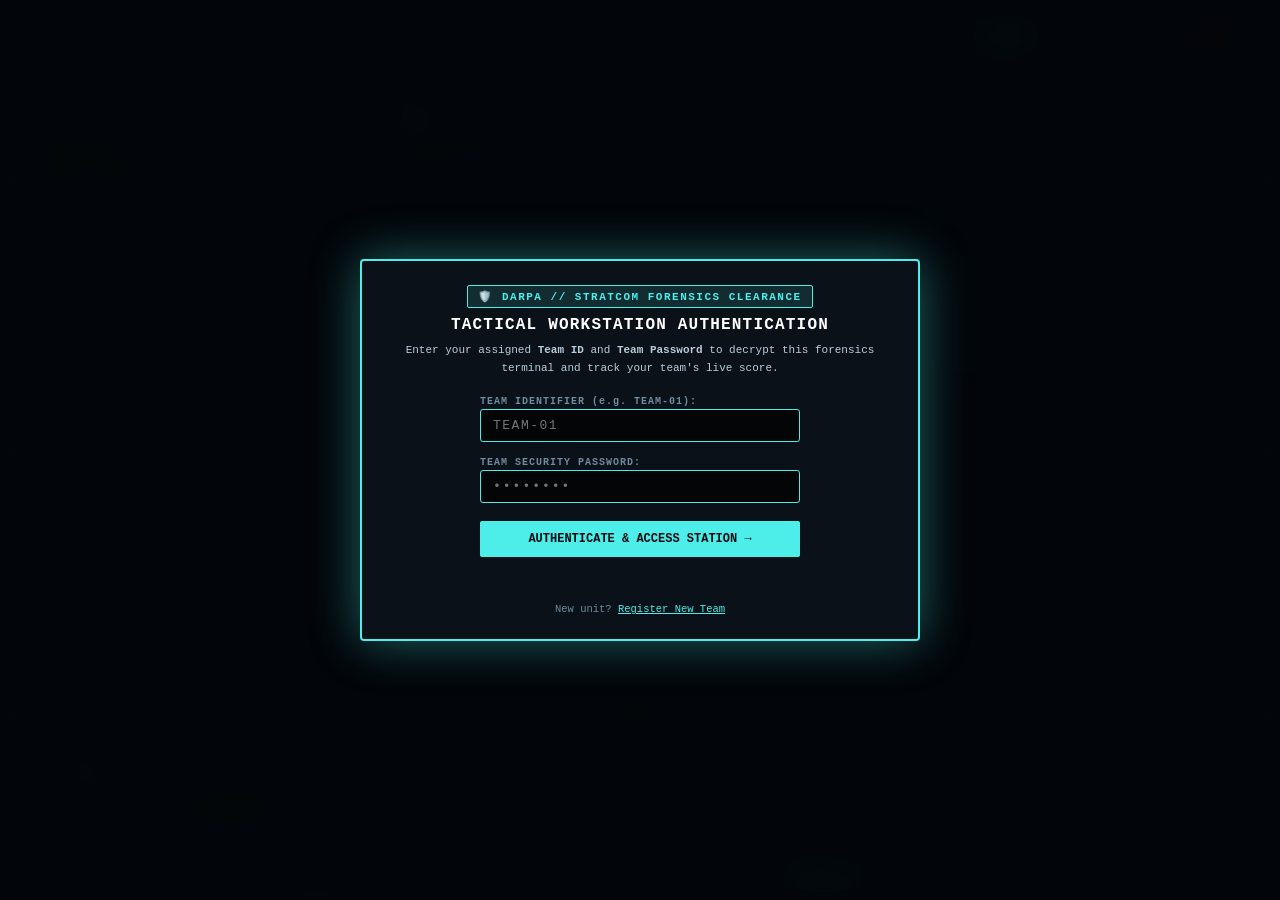
==== project-failsafe-2.0/index.html @ 2009cab3 "feat: complete difficulty hardening, zero-leak forensics, high-visibility typography, and full 15-st" ====
<!DOCTYPE html>
<html lang="en">
<head>
  <meta charset="UTF-8">
  <meta name="viewport" content="width=device-width, initial-scale=1.0">
  <title>PROJECT FAILSAFE 2.0 // STRATCOM QUANTUM HUD 2050+</title>
  <style>
    /* ==========================================================================
       PROJECT FAILSAFE 2.0: 2050+ HOLOGRAPHIC QUANTUM REACTOR HUD
       Aesthetic: Sci-Fi Cybernetic Command Center (Dark Slate, Cyan, Gold)
       Zero External Dependencies - 100% Offline Standalone Application
       ========================================================================== */
    :root {
      --bg-dark: #070c12;
      --bg-slate: #0b121a;
      --panel-bg: rgba(11, 18, 26, 0.85);
      --panel-border: rgba(77, 238, 234, 0.35);
      --panel-border-bright: #4deeea;
      --cyber-cyan: #4deeea;
      --cyber-teal: #00f0ff;
      --cyber-gold: #ffee55;
      --hazard-amber: #ffb000;
      --combat-red: #ff003c;
      --tactical-green: #00ff66;
      --text-white: #e6f7ff;
      --text-dim: #708a9e;
      --grid-dot: rgba(77, 238, 234, 0.18);
      --font-mono: "Consolas", "Courier New", "Lucida Console", monospace;
    }

    * {
      box-sizing: border-box;
      margin: 0;
      padding: 0;
      user-select: none;
      -webkit-user-select: none;
    }

    body {
      background-color: var(--bg-dark);
      color: var(--text-white);
      font-family: var(--font-mono);
      min-height: 100vh;
      overflow: hidden;
      position: relative;
      background-image: 
        radial-gradient(circle at 50% 50%, rgba(13, 27, 42, 0.6) 0%, rgba(7, 12, 18, 0.95) 100%),
        radial-gradient(var(--grid-dot) 1px, transparent 1px);
      background-size: 100% 100%, 24px 24px;
    }

    /* Ambient CRT Scanline Overlay */
    .crt-overlay {
      position: fixed;
      inset: 0;
      background: linear-gradient(rgba(18, 16, 16, 0) 50%, rgba(0, 0, 0, 0.25) 50%);
      background-size: 100% 4px;
      pointer-events: none;
      z-index: 999;
      opacity: 0.65;
    }

    /* Top & Bottom Cybernetic Angled Frame Geometry (Matches Reference Image) */
    .hud-frame-top {
      position: absolute;
      top: 14px;
      left: 20px;
      right: 20px;
      height: 28px;
      pointer-events: none;
      display: flex;
      align-items: center;
      z-index: 20;
    }
    .hud-frame-top-line-left {
      flex: 1;
      height: 2px;
      background: linear-gradient(90deg, rgba(77, 238, 234, 0.8), rgba(77, 238, 234, 0.3));
      position: relative;
    }
    .hud-frame-top-line-left::before {
      content: '';
      position: absolute;
      left: 0;
      top: -4px;
      width: 10px;
      height: 10px;
      border-left: 2px solid var(--cyber-cyan);
      border-top: 2px solid var(--cyber-cyan);
    }
    .hud-frame-top-notch {
      width: 180px;
      height: 18px;
      border-top: 2px solid var(--cyber-cyan);
      border-right: 2px solid var(--cyber-cyan);
      transform: skewX(-45deg);
      margin: 0 10px;
    }
    .hud-frame-top-line-right {
      flex: 1.2;
      height: 2px;
      background: linear-gradient(90deg, rgba(77, 238, 234, 0.3), rgba(77, 238, 234, 0.8));
      position: relative;
    }
    .hud-frame-top-line-right::after {
      content: '';
      position: absolute;
      right: 0;
      top: -4px;
      width: 10px;
      height: 10px;
      border-right: 2px solid var(--cyber-cyan);
      border-top: 2px solid var(--cyber-cyan);
    }

    .hud-frame-bottom {
      position: absolute;
      bottom: 12px;
      left: 20px;
      right: 20px;
      height: 24px;
      pointer-events: none;
      display: flex;
      align-items: center;
      z-index: 20;
    }
    .hud-frame-bottom-line-left {
      flex: 1.2;
      height: 2px;
      background: linear-gradient(90deg, rgba(77, 238, 234, 0.8), rgba(77, 238, 234, 0.3));
      position: relative;
    }
    .hud-frame-bottom-line-left::before {
      content: '';
      position: absolute;
      left: 0;
      bottom: -4px;
      width: 10px;
      height: 10px;
      border-left: 2px solid var(--cyber-cyan);
      border-bottom: 2px solid var(--cyber-cyan);
    }
    .hud-frame-bottom-notch {
      width: 140px;
      height: 16px;
      border-bottom: 2px solid var(--cyber-cyan);
      border-left: 2px solid var(--cyber-cyan);
      transform: skewX(-45deg);
      margin: 0 10px;
    }
    .hud-frame-bottom-line-right {
      flex: 1;
      height: 2px;
      background: linear-gradient(90deg, rgba(77, 238, 234, 0.3), rgba(77, 238, 234, 0.8));
      position: relative;
    }
    .hud-frame-bottom-line-right::after {
      content: '';
      position: absolute;
      right: 0;
      bottom: -4px;
      width: 10px;
      height: 10px;
      border-right: 2px solid var(--cyber-cyan);
      border-bottom: 2px solid var(--cyber-cyan);
    }

    /* Left & Right Vertical Ruler Markers */
    .hud-ruler-left, .hud-ruler-right {
      position: absolute;
      top: 180px;
      bottom: 180px;
      width: 12px;
      display: flex;
      flex-direction: column;
      justify-content: space-between;
      pointer-events: none;
      z-index: 10;
      opacity: 0.7;
    }
    .hud-ruler-left { left: 8px; }
    .hud-ruler-right { right: 8px; align-items: flex-end; }
    .ruler-tick {
      width: 8px;
      height: 1px;
      background: var(--cyber-cyan);
    }
    .ruler-tick.major {
      width: 14px;
      height: 2px;
      background: #fff;
    }

    /* ==========================================================================
       MAIN VIEWPORT LAYOUT (3-Column Tactical Workstation)
       ========================================================================== */
    .viewport-grid {
      display: grid;
      grid-template-columns: 310px 1fr 340px;
      grid-template-rows: 42px calc(100vh - 78px);
      gap: 16px;
      padding: 16px 28px 18px 28px;
      height: 100vh;
      width: 100vw;
      position: relative;
      z-index: 15;
    }

    /* Header Bar */
    .hud-header {
      grid-column: 1 / -1;
      display: flex;
      align-items: center;
      justify-content: space-between;
      background: rgba(11, 18, 26, 0.7);
      border: 1px solid rgba(77, 238, 234, 0.25);
      border-radius: 3px;
      padding: 0 14px;
      font-size: 11px;
      letter-spacing: 0.8px;
    }
    .header-ticker {
      display: flex;
      align-items: center;
      gap: 12px;
      color: var(--cyber-cyan);
      font-weight: bold;
      overflow: hidden;
      white-space: nowrap;
    }
    .header-ticker-text {
      color: #9ecad9;
      font-size: 10px;
      animation: ticker-slide 30s linear infinite;
    }
    @keyframes ticker-slide {
      0% { transform: translateX(0); }
      100% { transform: translateX(-50%); }
    }
    .header-controls {
      display: flex;
      align-items: center;
      gap: 8px;
    }
    .btn-chip {
      background: rgba(77, 238, 234, 0.1);
      border: 1px solid rgba(77, 238, 234, 0.4);
      color: var(--cyber-cyan);
      padding: 4px 8px;
      font-family: inherit;
      font-size: 10px;
      border-radius: 2px;
      cursor: pointer;
      transition: all 0.2s;
    }
    .btn-chip:hover {
      background: rgba(77, 238, 234, 0.25);
      box-shadow: 0 0 10px rgba(77, 238, 234, 0.5);
      color: #fff;
    }
    .btn-chip.active {
      background: var(--cyber-cyan);
      color: #070c12;
      font-weight: bold;
    }
    .btn-chip.danger {
      border-color: var(--combat-red);
      color: var(--combat-red);
      background: rgba(255, 0, 60, 0.1);
    }
    .btn-chip.danger:hover {
      background: rgba(255, 0, 60, 0.3);
      box-shadow: 0 0 12px rgba(255, 0, 60, 0.6);
      color: #fff;
    }

    /* ==========================================================================
       LEFT COLUMN: 3 DISTINCT TACTICAL HOLOGRAPHIC SLATES
       ========================================================================== */
    .left-column {
      display: flex;
      flex-direction: column;
      gap: 12px;
      height: 100%;
      overflow: hidden;
    }

    .holo-slate {
      background: var(--panel-bg);
      border: 1px solid var(--panel-border);
      border-radius: 3px;
      padding: 10px 12px;
      position: relative;
      box-shadow: inset 0 0 20px rgba(77, 238, 234, 0.05), 0 4px 16px rgba(0, 0, 0, 0.5);
      backdrop-filter: blur(4px);
    }
    .holo-slate::before {
      content: '';
      position: absolute;
      top: -1px;
      left: 10px;
      width: 24px;
      height: 2px;
      background: var(--cyber-cyan);
    }
    .holo-slate::after {
      content: '';
      position: absolute;
      bottom: -1px;
      right: 10px;
      width: 24px;
      height: 2px;
      background: var(--cyber-cyan);
    }

    /* Slate 1: Data Matrix & Evidence Archives */
    .slate-top {
      flex: 1.15;
      display: flex;
      flex-direction: column;
      overflow: hidden;
      position: relative;
    }
    .slate-header {
      font-size: 10.5px;
      font-weight: bold;
      color: var(--cyber-cyan);
      margin-bottom: 6px;
      display: flex;
      align-items: center;
      justify-content: space-between;
      border-bottom: 1px solid rgba(77, 238, 234, 0.2);
      padding-bottom: 4px;
    }
    .matrix-text-grid {
      display: grid;
      grid-template-columns: repeat(4, 1fr);
      gap: 3px;
      font-size: 8.5px;
      color: rgba(184, 199, 217, 0.8);
      line-height: 1.25;
      letter-spacing: 0.5px;
      overflow: hidden;
    }
    .matrix-col span {
      display: block;
      white-space: nowrap;
    }
    .matrix-col span.highlight {
      color: var(--cyber-gold);
    }

    /* 8 Sector Selector Chips */
    .sectors-chip-grid {
      display: grid;
      grid-template-columns: repeat(4, 1fr);
      gap: 5px;
      margin-top: 8px;
    }
    .sector-chip {
      background: rgba(13, 25, 38, 0.85);
      border: 1px solid rgba(77, 238, 234, 0.3);
      border-radius: 2px;
      padding: 5px 4px;
      font-size: 8.5px;
      text-align: center;
      cursor: pointer;
      color: #9ecad9;
      transition: all 0.2s;
      white-space: nowrap;
      overflow: hidden;
      text-overflow: ellipsis;
    }
    .sector-chip:hover {
      border-color: var(--cyber-cyan);
      color: #fff;
      background: rgba(77, 238, 234, 0.15);
      box-shadow: 0 0 8px rgba(77, 238, 234, 0.4);
    }
    .sector-chip.active {
      border-color: var(--cyber-gold);
      color: var(--cyber-gold);
      background: rgba(255, 238, 85, 0.15);
      font-weight: bold;
    }
    .sector-chip.hazard {
      border-color: var(--combat-red);
      color: var(--combat-red);
    }
    .sector-chip.hazard:hover {
      background: rgba(255, 0, 60, 0.25);
      box-shadow: 0 0 8px rgba(255, 0, 60, 0.5);
    }
    .sector-chip.ethan-nav-target {
      outline: 2px solid var(--tactical-green) !important;
      box-shadow: 0 0 20px var(--tactical-green), inset 0 0 10px var(--tactical-green) !important;
      animation: target-pulse 0.4s ease-in-out infinite alternate !important;
      border-color: var(--tactical-green) !important;
      color: #ffffff !important;
    }
    @keyframes target-pulse {
      from { transform: scale(1); }
      to { transform: scale(1.06); }
    }


    /* Holographic Dossier Slate Modal (In-Place Left Slate View) */
    .dossier-overlay-slate {
      display: none;
      position: absolute;
      inset: 0;
      background: rgba(8, 14, 22, 0.96);
      z-index: 50;
      padding: 10px;
      flex-direction: column;
      border-radius: 3px;
      border: 1px solid var(--cyber-cyan);
      box-shadow: inset 0 0 30px rgba(77, 238, 234, 0.15);
    }
    .dossier-overlay-slate.active {
      display: flex;
    }
    .dossier-header-bar {
      display: flex;
      align-items: center;
      justify-content: space-between;
      border-bottom: 1px solid rgba(77, 238, 234, 0.3);
      padding-bottom: 6px;
      margin-bottom: 8px;
    }
    .dossier-title {
      color: var(--cyber-cyan);
      font-size: 10.5px;
      font-weight: bold;
    }
    .btn-close-dossier {
      background: rgba(255, 0, 60, 0.2);
      border: 1px solid var(--combat-red);
      color: #fff;
      font-size: 9px;
      padding: 2px 6px;
      border-radius: 2px;
      cursor: pointer;
    }
    .dossier-scroll-content {
      flex: 1;
      overflow-y: auto;
      font-size: 13.5px;
      line-height: 1.65;
      color: #f1f5f9;
      padding-right: 6px;
    }
    .dossier-scroll-content::-webkit-scrollbar {
      width: 4px;
    }
    .dossier-scroll-content::-webkit-scrollbar-thumb {
      background: var(--cyber-cyan);
      border-radius: 2px;
    }

    /* Quantum Phosphor Ink & UV Toggle */
    .quantum-ink-block {
      background: rgba(0, 0, 0, 0.4);
      border: 1px dashed rgba(77, 238, 234, 0.3);
      padding: 8px;
      border-radius: 2px;
      margin: 8px 0;
    }
    .quantum-hidden-text {
      color: rgba(77, 238, 234, 0.04);
      font-weight: bold;
      transition: all 0.3s;
      letter-spacing: 1px;
    }
    .quantum-hidden-text::selection {
      background: #00ff66;
      color: #000;
    }
    .quantum-hidden-text.uv-active {
      color: #00ff66 !important;
      text-shadow: 0 0 10px #00ff66, 0 0 20px #00ff66;
    }

    /* Slate 2: Tactical Diagnostics & Pie Radar */
    .slate-mid {
      flex: 1.25;
      display: flex;
      flex-direction: column;
      gap: 6px;
    }
    .diag-split {
      display: flex;
      gap: 8px;
      align-items: center;
      flex: 1;
    }
    .diag-params {
      flex: 1.2;
      font-size: 11px;
      color: #8faec4;
      line-height: 1.5;
    }
    .diag-params strong {
      color: var(--cyber-cyan);
    }
    .diag-radar-box {
      width: 82px;
      height: 82px;
      position: relative;
      display: flex;
      align-items: center;
      justify-content: center;
    }
    #canvas-pie-radar {
      width: 80px;
      height: 80px;
    }

    /* Tactical Shell Stream & Input inside Slate 2 */
    .slate-terminal-box {
      border-top: 1px solid rgba(77, 238, 234, 0.2);
      padding-top: 6px;
      display: flex;
      flex-direction: column;
      gap: 6px;
    }
    .mini-term-stream {
      height: 105px;
      overflow-y: auto;
      font-size: 13.5px;
      line-height: 1.55;
      background: rgba(4, 8, 12, 0.7);
      border: 1px solid rgba(77, 238, 234, 0.2);
      border-radius: 2px;
      padding: 6px;
    }
    .mini-term-stream::-webkit-scrollbar {
      width: 3px;
    }
    .mini-term-stream::-webkit-scrollbar-thumb {
      background: var(--cyber-cyan);
    }
    .term-line {
      margin-bottom: 3px;
      word-break: break-all;
    }
    .term-line.cyan { color: var(--cyber-cyan); }
    .term-line.green { color: var(--tactical-green); }
    .term-line.amber { color: var(--hazard-amber); }
    .term-line.red { color: var(--combat-red); }
    .term-line.dim { color: var(--text-dim); }

    .mini-term-input-row {
      display: flex;
      align-items: center;
      gap: 4px;
      background: rgba(0, 0, 0, 0.5);
      border: 1px solid var(--panel-border);
      border-radius: 2px;
      padding: 3px 6px;
    }
    .mini-term-prompt {
      color: var(--cyber-cyan);
      font-size: 13.5px;
      font-weight: bold;
    }
    .mini-term-input {
      flex: 1;
      background: transparent;
      border: none;
      color: #fff;
      font-family: inherit;
      font-size: 13.5px;
      outline: none;
    }

    /* Slate 3: Dr. Aditi Biosignal & Biometric Profiler */
    .slate-bottom {
      flex: 1;
      display: flex;
      gap: 10px;
      align-items: center;
      position: relative;
    }
    .avatar-canvas-box {
      width: 90px;
      height: 100%;
      position: relative;
      display: flex;
      align-items: center;
      justify-content: center;
    }
    #canvas-biometric {
      width: 90px;
      height: 100px;
    }
    .biometric-vitals {
      flex: 1;
      font-size: 11px;
      color: #9bb7cc;
      line-height: 1.55;
    }
    .biometric-vitals strong {
      color: var(--cyber-cyan);
    }
    .vital-badge {
      display: inline-block;
      padding: 1px 4px;
      border-radius: 2px;
      font-size: 8px;
      font-weight: bold;
      margin-top: 2px;
    }
    .vital-badge.active {
      background: rgba(0, 255, 102, 0.15);
      border: 1px solid var(--tactical-green);
      color: var(--tactical-green);
    }

    /* ==========================================================================
       CENTER COLUMN: THE MASSIVE HOLOGRAPHIC QUANTUM REACTOR HUD CORE
       ========================================================================== */
    .center-column {
      display: flex;
      flex-direction: column;
      align-items: center;
      justify-content: center;
      position: relative;
      height: 100%;
    }

    /* Active Mission Objective Banner (Prominent in Center Top) */
    .center-mission-banner {
      width: 92%;
      max-width: 580px;
      background: rgba(11, 20, 30, 0.85);
      border: 1px solid var(--cyber-cyan);
      border-radius: 3px;
      padding: 8px 12px;
      margin-bottom: 6px;
      box-shadow: 0 0 15px rgba(77, 238, 234, 0.2);
      display: flex;
      flex-direction: column;
      gap: 4px;
      z-index: 25;
    }
    .mission-badge-row {
      display: flex;
      align-items: center;
      justify-content: space-between;
      font-size: 10px;
      font-weight: bold;
      color: var(--cyber-cyan);
    }
    .mission-desc {
      color: #fff;
      font-size: 11px;
      line-height: 1.4;
    }
    .mission-hint-line {
      color: var(--hazard-amber);
      font-size: 9.5px;
      border-left: 2px solid var(--hazard-amber);
      padding-left: 6px;
    }

    /* Quantum Reactor Canvas Container */
    .reactor-container {
      width: 100%;
      height: calc(100% - 150px);
      max-width: 640px;
      max-height: 520px;
      position: relative;
      display: flex;
      align-items: center;
      justify-content: center;
    }
    #canvas-quantum-core {
      width: 100%;
      height: 100%;
    }

    /* Floating Companion ETHAN Hunt Box (Docked below Reactor) */
    .ethan-interactive-dock {
      width: 92%;
      max-width: 580px;
      background: rgba(8, 15, 23, 0.9);
      border: 1px solid rgba(77, 238, 234, 0.4);
      border-radius: 3px;
      padding: 8px 12px;
      box-shadow: 0 0 20px rgba(0, 0, 0, 0.6);
      display: flex;
      flex-direction: column;
      gap: 6px;
      margin-top: 4px;
      z-index: 25;
      transition: all 0.3s;
    }
    .ethan-interactive-dock.trapped-mode {
      border-color: var(--combat-red);
      box-shadow: 0 0 25px rgba(255, 0, 60, 0.6);
    }
    .ethan-interactive-dock.freed-mode {
      border-color: var(--tactical-green);
      box-shadow: 0 0 30px rgba(0, 255, 102, 0.7);
    }
    .ethan-dock-header {
      display: flex;
      align-items: center;
      justify-content: space-between;
      font-size: 10.5px;
      font-weight: bold;
      color: var(--cyber-cyan);
    }
    .ethan-dock-text {
      color: #e6f7ff;
      font-size: 10.5px;
      line-height: 1.45;
    }
    .ethan-dock-actions {
      display: flex;
      gap: 6px;
      flex-wrap: wrap;
      margin-top: 2px;
    }

    /* ==========================================================================
       RIGHT COLUMN: SENSOR ARRAY, GAUGES, CLOCK & HEX CHART
       ========================================================================== */
    .right-column {
      display: flex;
      flex-direction: column;
      gap: 12px;
      height: 100%;
      overflow: hidden;
    }

    /* Top Row: 8x16 Dot Matrix + Scalloped Badge */
    .right-top-row {
      display: flex;
      gap: 10px;
      height: 90px;
      align-items: center;
    }
    .dot-matrix-box {
      flex: 1.2;
      height: 100%;
      background: var(--panel-bg);
      border: 1px solid var(--panel-border);
      border-radius: 3px;
      padding: 8px;
      display: flex;
      align-items: center;
      justify-content: center;
    }
    #canvas-dot-matrix {
      width: 100%;
      height: 100%;
    }
    .scalloped-badge-box {
      width: 82px;
      height: 100%;
      background: var(--panel-bg);
      border: 1px solid var(--panel-border);
      border-radius: 3px;
      display: flex;
      flex-direction: column;
      align-items: center;
      justify-content: center;
      position: relative;
    }
    .wavy-circle {
      width: 58px;
      height: 58px;
      border: 2px dashed var(--cyber-cyan);
      border-radius: 50%;
      display: flex;
      align-items: center;
      justify-content: center;
      font-size: 20px;
      font-weight: bold;
      color: var(--cyber-cyan);
      text-shadow: 0 0 10px var(--cyber-cyan);
      animation: slow-rot 15s linear infinite;
    }
    @keyframes slow-rot {
      0% { transform: rotate(0deg); }
      100% { transform: rotate(360deg); }
    }
    .badge-sub {
      font-size: 7.5px;
      color: var(--text-dim);
      margin-top: 2px;
    }

    /* Large Military Digital Clock (05:10:36 AM) */
    .digital-clock-slate {
      background: var(--panel-bg);
      border: 1px solid var(--panel-border);
      border-radius: 3px;
      padding: 8px 12px;
      display: flex;
      align-items: baseline;
      justify-content: space-between;
    }
    .clock-digits {
      font-size: 24px;
      font-weight: 900;
      letter-spacing: 2px;
      color: var(--cyber-cyan);
      text-shadow: 0 0 12px rgba(77, 238, 234, 0.6);
    }
    .clock-label {
      font-size: 9px;
      color: var(--text-dim);
      font-weight: bold;
    }

    /* 5 Horizontal Stacked Status Bars */
    .status-bars-slate {
      background: var(--panel-bg);
      border: 1px solid var(--panel-border);
      border-radius: 3px;
      padding: 10px 12px;
      display: flex;
      flex-direction: column;
      gap: 6px;
    }
    .bar-row {
      display: flex;
      flex-direction: column;
      gap: 2px;
    }
    .bar-meta {
      display: flex;
      justify-content: space-between;
      font-size: 8px;
      color: var(--text-dim);
    }
    .bar-track {
      height: 6px;
      background: rgba(0, 0, 0, 0.6);
      border: 1px solid rgba(77, 238, 234, 0.3);
      border-radius: 1px;
      overflow: hidden;
      position: relative;
    }
    .bar-fill {
      height: 100%;
      background: linear-gradient(90deg, #1aa39c, var(--cyber-cyan));
      border-radius: 1px;
      transition: width 0.4s;
    }

    /* Hexagonal Columnar Stack Chart + Capsule & Radar Row */
    .right-bottom-split {
      flex: 1;
      display: flex;
      gap: 8px;
      overflow: hidden;
    }
    .hex-chart-box {
      flex: 1.4;
      background: var(--panel-bg);
      border: 1px solid var(--panel-border);
      border-radius: 3px;
      padding: 6px;
      display: flex;
      flex-direction: column;
      position: relative;
    }
    #canvas-hex-chart {
      width: 100%;
      height: 100%;
    }
    .sub-gauges-col {
      flex: 0.8;
      display: flex;
      flex-direction: column;
      gap: 8px;
    }
    .capsule-box {
      flex: 1;
      background: var(--panel-bg);
      border: 1px solid var(--panel-border);
      border-radius: 3px;
      padding: 6px;
      display: flex;
      flex-direction: column;
      align-items: center;
      justify-content: center;
    }
    .pill-gauge {
      width: 20px;
      height: 70px;
      border: 1.5px solid var(--cyber-cyan);
      border-radius: 10px;
      padding: 2px;
      display: flex;
      flex-direction: column-reverse;
      gap: 2px;
    }
    .pill-step {
      width: 100%;
      height: 4px;
      background: var(--cyber-cyan);
      border-radius: 1px;
      opacity: 0.2;
    }
    .pill-step.active {
      opacity: 1;
      box-shadow: 0 0 6px var(--cyber-cyan);
    }
    .radar-box {
      flex: 1.2;
      background: var(--panel-bg);
      border: 1px solid var(--panel-border);
      border-radius: 3px;
      display: flex;
      align-items: center;
      justify-content: center;
      position: relative;
    }
    #canvas-gyro-radar {
      width: 90px;
      height: 90px;
    }

    /* Animations & Utility */
    @keyframes tactical-glitch {
      0% { transform: translate(0); }
      15% { transform: translate(-1.5px, 1px); }
      30% { transform: translate(1.5px, -1px); }
      45% { transform: translate(-1px, -1.5px); }
      60% { transform: translate(1px, 1.5px); }
      75% { transform: translate(-1.5px, -0.5px); }
      90% { transform: translate(0.5px, -1px); }
      100% { transform: translate(0); }
    }
    @keyframes trapped-glow-pulse {
      0%, 100% { box-shadow: 0 0 15px rgba(255, 0, 60, 0.5); }
      50% { box-shadow: 0 0 35px rgba(255, 0, 60, 0.9); }
    }

    /* ==========================================================================
       ANTI-CHEAT PROCTOR LOCKDOWN MODAL (FOCUS LOSS TAMPER LOCK)
       ========================================================================== */
    .proctor-lockdown-overlay {
      display: none;
      position: fixed;
      inset: 0;
      background: rgba(3, 6, 10, 0.98);
      z-index: 999999;
      backdrop-filter: blur(16px);
      align-items: center;
      justify-content: center;
      padding: 20px;
    }
    .proctor-lockdown-card {
      width: 100%;
      max-width: 560px;
      background: rgba(12, 18, 26, 0.95);
      border: 2px solid var(--combat-red);
      box-shadow: 0 0 50px rgba(255, 0, 60, 0.7), inset 0 0 40px rgba(255, 0, 60, 0.15);
      border-radius: 4px;
      padding: 24px 28px;
      display: flex;
      flex-direction: column;
      align-items: center;
      text-align: center;
      position: relative;
      animation: tactical-glitch 0.6s ease-out 1, trapped-glow-pulse 2.2s infinite;
    }
    .proctor-badge {
      display: inline-flex;
      align-items: center;
      gap: 6px;
      color: var(--combat-red);
      font-size: 11px;
      font-weight: 900;
      letter-spacing: 1.5px;
      margin-bottom: 8px;
      border: 1px solid var(--combat-red);
      background: rgba(255, 0, 60, 0.12);
      padding: 4px 10px;
      border-radius: 2px;
    }
    .proctor-title {
      color: #ffffff;
      font-size: 16px;
      font-weight: 900;
      letter-spacing: 1.2px;
      margin-bottom: 8px;
    }
    .proctor-desc {
      font-size: 11px;
      line-height: 1.6;
      color: #b8cddb;
      margin-bottom: 14px;
    }
    .proctor-incident-ledger {
      width: 100%;
      background: rgba(4, 8, 12, 0.8);
      border: 1px solid rgba(255, 0, 60, 0.35);
      border-radius: 3px;
      padding: 8px 12px;
      font-size: 10px;
      margin-bottom: 16px;
      display: flex;
      justify-content: space-between;
      color: #ff99aa;
    }
    .proctor-pin-container {
      width: 100%;
      display: flex;
      flex-direction: column;
      align-items: center;
      gap: 8px;
    }
    .proctor-pin-input {
      width: 240px;
      background: rgba(0, 0, 0, 0.7);
      border: 1.5px solid var(--cyber-cyan);
      border-radius: 3px;
      padding: 8px 12px;
      font-family: inherit;
      font-size: 13px;
      color: #fff;
      text-align: center;
      letter-spacing: 3px;
      outline: none;
      transition: all 0.2s;
    }
    .proctor-pin-input:focus {
      border-color: #fff;
      box-shadow: 0 0 15px rgba(77, 238, 234, 0.6);
    }
    .pin-shake {
      animation: pin-shake 0.4s ease-in-out;
      border-color: var(--combat-red) !important;
      box-shadow: 0 0 15px rgba(255, 0, 60, 0.7) !important;
    }
    @keyframes pin-shake {
      0%, 100% { transform: translateX(0); }
      20%, 60% { transform: translateX(-8px); }
      40%, 80% { transform: translateX(8px); }
    }
    .proctor-error-text {
      color: var(--combat-red);
      font-size: 10px;
      min-height: 14px;
      font-weight: bold;
    }
  </style>
</head>
<body>
  <!-- Global Organizer Broadcast Banner/Toast -->
  <div id="broadcast-toast" style="display:none; position:fixed; top:48px; left:50%; transform:translateX(-50%); background:#ff003c; color:white; font-family:var(--font-mono); padding:12px 28px; border-radius:4px; z-index:9999999; box-shadow:0 0 40px rgba(255,0,60,0.9); font-weight:bold; font-size:13px; text-align:center; border:2px solid #fff; letter-spacing:1px; line-height:1.5;"></div>

  <!-- TEAM AUTHENTICATION & LOGIN DASHBOARD MODAL -->
  <div id="team-auth-modal" class="proctor-lockdown-overlay" style="display: flex;">
    <div class="proctor-lockdown-card" style="border-color: var(--cyber-cyan); box-shadow: 0 0 50px rgba(77, 238, 234, 0.4);">
      <div class="proctor-badge" style="border-color: var(--cyber-cyan); color: var(--cyber-cyan); background: rgba(77, 238, 234, 0.12);">
        <span>🛡️ DARPA // STRATCOM FORENSICS CLEARANCE</span>
      </div>
      <div class="proctor-title" style="color: #fff;">TACTICAL WORKSTATION AUTHENTICATION</div>
      <div class="proctor-desc" id="auth-modal-desc">
        Enter your assigned <strong>Team ID</strong> and <strong>Team Password</strong> to decrypt this forensics terminal and track your team's live score.
      </div>

      <!-- Login View -->
      <form id="auth-login-form" onsubmit="handleTeamLogin(event)" style="width:100%; display:flex; flex-direction:column; align-items:center; gap:10px;">
        <div style="width:100%; max-width:320px; text-align:left;">
          <label style="font-size:10px; color:var(--text-dim); letter-spacing:1px; font-weight:bold;">TEAM IDENTIFIER (e.g. TEAM-01):</label>
          <input type="text" id="auth-login-id" class="proctor-pin-input" style="width:100%; text-align:left; letter-spacing:1.5px;" placeholder="TEAM-01" required autocomplete="username">
        </div>
        <div style="width:100%; max-width:320px; text-align:left;">
          <label style="font-size:10px; color:var(--text-dim); letter-spacing:1px; font-weight:bold;">TEAM SECURITY PASSWORD:</label>
          <input type="password" id="auth-login-pass" class="proctor-pin-input" style="width:100%; text-align:left; letter-spacing:2px;" placeholder="••••••••" required autocomplete="current-password">
        </div>
        <button type="submit" class="btn-chip active" style="font-size:12px; padding:10px 24px; margin-top:8px; width:100%; max-width:320px; text-align:center;">
          AUTHENTICATE & ACCESS STATION &rarr;
        </button>
        <div id="auth-login-error" class="proctor-error-text" style="margin-top:4px;"></div>
        <div style="font-size:10.5px; margin-top:8px; color:var(--text-dim);">
          New unit? <a href="#" onclick="toggleAuthMode('register'); return false;" style="color:var(--cyber-cyan); text-decoration:underline;">Register New Team</a>
        </div>
      </form>

      <!-- Register View -->
      <form id="auth-register-form" onsubmit="handleTeamRegister(event)" style="width:100%; display:none; flex-direction:column; align-items:center; gap:10px;">
        <div style="width:100%; max-width:320px; text-align:left;">
          <label style="font-size:10px; color:var(--text-dim); letter-spacing:1px; font-weight:bold;">NEW TEAM ID (e.g. ALPHA-01):</label>
          <input type="text" id="auth-reg-id" class="proctor-pin-input" style="width:100%; text-align:left; letter-spacing:1.5px;" placeholder="ALPHA-01" required autocomplete="off">
        </div>
        <div style="width:100%; max-width:320px; text-align:left;">
          <label style="font-size:10px; color:var(--text-dim); letter-spacing:1px; font-weight:bold;">CREATE TEAM PASSWORD:</label>
          <input type="password" id="auth-reg-pass" class="proctor-pin-input" style="width:100%; text-align:left; letter-spacing:2px;" placeholder="••••••••" required autocomplete="new-password">
        </div>
        <div style="width:100%; max-width:320px; text-align:left;">
          <label style="font-size:10px; color:var(--text-dim); letter-spacing:1px; font-weight:bold;">TEAM CALLSIGN / NAME:</label>
          <input type="text" id="auth-reg-name" class="proctor-pin-input" style="width:100%; text-align:left; letter-spacing:1px;" placeholder="Quantum Phantoms" required autocomplete="off">
        </div>
        <div style="width:100%; max-width:320px; text-align:left;">
          <label style="font-size:10px; color:var(--text-dim); letter-spacing:1px; font-weight:bold;">OPERATOR MEMBERS (Comma separated):</label>
          <input type="text" id="auth-reg-members" class="proctor-pin-input" style="width:100%; text-align:left; letter-spacing:1px;" placeholder="Rohan, Aditi, Sneha" autocomplete="off">
        </div>
        <button type="submit" class="btn-chip active" style="font-size:12px; padding:10px 24px; margin-top:8px; width:100%; max-width:320px; text-align:center;">
          REGISTER UNIT & COMMENCE MISSION &rarr;
        </button>
        <div id="auth-reg-error" class="proctor-error-text" style="margin-top:4px;"></div>
        <div style="font-size:10.5px; margin-top:8px; color:var(--text-dim);">
          Existing unit? <a href="#" onclick="toggleAuthMode('login'); return false;" style="color:var(--cyber-cyan); text-decoration:underline;">Back to Team Login</a>
        </div>
      </form>
    </div>
  </div>

  <!-- ANTI-CHEAT PROCTOR TAMPER LOCKDOWN OVERLAY -->
  <div id="proctor-lockdown-overlay" class="proctor-lockdown-overlay">
    <div class="proctor-lockdown-card">
      <div class="proctor-badge">
        <span>🚨 SECURITY VIOLATION: FOCUS LOST</span>
      </div>
      <div class="proctor-title">STRATCOM WORKSTATION LOCKDOWN</div>
      <div class="proctor-desc">
        This workstation has locked itself because an external software, window, or web browser was accessed during active forensic operation.<br><br>
        <strong style="color:var(--combat-red);">STRICT ANTI-CHEAT PROTOCOL:</strong> Switching windows, using unauthorized notes, or opening external tools is strictly prohibited.
      </div>

      <div class="proctor-incident-ledger">
        <span>VIOLATION INCIDENT #<strong id="proctor-violation-count">1</strong></span>
        <span>LOGGED: <strong id="proctor-violation-time">00:00:00Z</strong></span>
      </div>

      <div class="proctor-pin-container">
        <label style="font-size:9.5px; color:var(--text-dim); letter-spacing:1px;">ENTER IEEE WIE ORGANIZER OVERRIDE PIN:</label>
        <input type="password" id="proctor-pin-input" class="proctor-pin-input" placeholder="••••••••" autocomplete="off">
        <button type="button" class="btn-chip active" style="font-size:11px; padding:6px 16px; margin-top:4px;" onclick="verifyProctorOverride()">AUTHORIZE UNLOCK</button>
        <div id="proctor-error-msg" class="proctor-error-text"></div>
      </div>

      <div style="font-size:8.5px; color:var(--text-dim); margin-top:10px;">
        Notify an on-duty IEEE WIE organizer or lab proctor to inspect your workstation and unlock this terminal.
      </div>
    </div>
  </div>

  <!-- Perimeter Sci-Fi Framing Geometry -->
  <div class="hud-frame-top">
    <div class="hud-frame-top-line-left"></div>
    <div class="hud-frame-top-notch"></div>
    <div class="hud-frame-top-line-right"></div>
  </div>
  <div class="hud-frame-bottom">
    <div class="hud-frame-bottom-line-left"></div>
    <div class="hud-frame-bottom-notch"></div>
    <div class="hud-frame-bottom-line-right"></div>
  </div>

  <div class="hud-ruler-left">
    <div class="ruler-tick major"></div>
    <div class="ruler-tick"></div>
    <div class="ruler-tick"></div>
    <div class="ruler-tick major"></div>
    <div class="ruler-tick"></div>
    <div class="ruler-tick"></div>
    <div class="ruler-tick major"></div>
  </div>
  <div class="hud-ruler-right">
    <div class="ruler-tick major"></div>
    <div class="ruler-tick"></div>
    <div class="ruler-tick"></div>
    <div class="ruler-tick major"></div>
    <div class="ruler-tick"></div>
    <div class="ruler-tick"></div>
    <div class="ruler-tick major"></div>
  </div>

  <!-- Main 3-Column Viewport -->
  <main class="viewport-grid">
    <!-- Top Header Bar -->
    <header class="hud-header">
      <div class="header-ticker">
        <span id="header-team-badge" style="color:var(--hazard-amber); font-weight:bold; margin-right:8px; border:1px solid rgba(255,176,0,0.4); padding:2px 8px; border-radius:3px; background:rgba(255,176,0,0.1); font-size:10px; letter-spacing:1px;">OPERATOR: [NOT LOGGED IN]</span>
        <span>STRATCOM CYBER COMMAND 2050+</span>
        <span style="color:var(--text-dim);">//</span>
        <div class="header-ticker-text">
          DR. ADITI RESEARCH SANCTUARY // ADI PROTOCOL INTRUSION DETECTED // THREAT LEVEL CRITICAL // PROJECT FAILSAFE 2.0 //
        </div>
      </div>
      <div class="header-controls">
        <button class="btn-chip" onclick="showTeamAuthModal()" title="Switch or View Team Credentials">👥 TEAM ID</button>
        <button class="btn-chip" onclick="openOrganizerDashboard()" title="Open Organizer Command Center (F2)">⚙️ ORGANIZER</button>
        <button class="btn-chip active" id="btn-sound-toggle" onclick="toggleAudio()">AUDIO: ON</button>
        <button class="btn-chip" onclick="toggleFullscreen()">⛶ FULLSCREEN</button>
        <button class="btn-chip" onclick="summonEthan()">👁️ ETHAN</button>
        <button class="btn-chip danger" onclick="triggerLockdownTrap()">⚠️ KILL SWITCH</button>
      </div>
    </header>

    <!-- LEFT COLUMN: 3 Slates -->
    <section class="left-column">
      <!-- Slate 1: Data Matrix & Evidence Sectors -->
      <div class="holo-slate slate-top">
        <div class="slate-header">
          <span>CLASSIFIED DATA LEDGER</span>
          <span style="color:var(--text-dim); font-size:9px;">SECTORS: 8 ACTIVE</span>
        </div>
        
        <!-- Monospace Alphanumeric Stream matching screenshot -->
        <div class="matrix-text-grid" id="matrix-grid">
          <div class="matrix-col">
            <span>NF568F15</span>
            <span>19457AFK</span>
            <span class="highlight">FOLX2TAG</span>
            <span>BW339ADT</span>
            <span>SMHHONEY</span>
            <span>JW5ZWDYC</span>
          </div>
          <div class="matrix-col">
            <span>NEO9D-74</span>
            <span>22M9D-BD</span>
            <span>ATU3V-78</span>
            <span>W5H23-37</span>
            <span>WFG4N-11</span>
            <span>2X2ZV-D3</span>
          </div>
          <div class="matrix-col">
            <span>MT 93-B</span>
            <span>CF 65-9</span>
            <span>Q2 5B-7</span>
            <span>IC 5J-7</span>
            <span>CP 8D-7</span>
            <span>YZ BW-S</span>
          </div>
          <div class="matrix-col">
            <span>7XPC9</span>
            <span>JSHAG</span>
            <span class="highlight">WDPFD</span>
            <span>FSQBZ</span>
            <span>YNPFA</span>
            <span>19TF4</span>
          </div>
        </div>

                <!-- Forensic Sector Selection Chips (11 Stages) -->
        <div class="sectors-chip-grid" style="display:grid; grid-template-columns: repeat(auto-fit, minmax(76px, 1fr)); gap:4px;">
          <button id="chip-terminal" class="sector-chip active" onclick="openDossier('terminal')" style="border-color:rgba(0,255,102,0.4); color:#00ff66;" title="ADI Recovery Terminal">01_TERMINAL</button>
          <button id="chip-memory" class="sector-chip" onclick="openDossier('memory')" style="border-color:rgba(255,184,0,0.4); color:var(--hazard-amber);" title="ADI's Memory Core">02_MEMORY</button>
          <button id="chip-acrostic" class="sector-chip" onclick="openDossier('acrostic')">03_ACROSTIC</button>
          <button id="chip-timeline" class="sector-chip" onclick="openDossier('timeline')">04_TIMELINE</button>
          <button id="chip-clearance" class="sector-chip" onclick="openDossier('clearance')">05_A1Z26</button>
          <button id="chip-comments" class="sector-chip" onclick="openDossier('comments')">06_COMMENTS</button>
          <button id="chip-font" class="sector-chip" onclick="openDossier('font')">07_FONTS</button>
          <button id="chip-stego" class="sector-chip" onclick="openDossier('stego')">08_STEGANO</button>
          <button id="chip-pixel" class="sector-chip" onclick="openDossier('pixel')">09_PIXEL</button>
          <button id="chip-sheet" class="sector-chip" onclick="openDossier('sheet')">10_SHEETS</button>
          <button id="chip-confidence" class="sector-chip" onclick="openDossier('confidence')">11_CONFIDENCE</button>
          <button id="chip-audio" class="sector-chip" onclick="openDossier('audio')">12_AUDIO</button>
          <button id="chip-rollback" class="sector-chip" onclick="openDossier('rollback')">13_REFLOG</button>
          <button id="chip-trap" class="sector-chip" onclick="openDossier('trap')" style="color:var(--hazard-amber);">14_TRAP</button>
          <button id="chip-failsafe" class="sector-chip" onclick="openDossier('failsafe')" style="color:var(--tactical-green);">15_FAILSAFE</button>
          <button id="chip-origin" class="sector-chip" onclick="openDossier('origin')" style="border-color:rgba(0,240,255,0.4); color:var(--cyber-cyan);" title="Project ORIGIN Repository">📁 DIR_ORIGIN</button>
          <button id="chip-voice" class="sector-chip" onclick="openDossier('voice')" style="border-color:rgba(255,184,0,0.4); color:var(--hazard-amber);" title="Security Audit Forensic PDF">🔍 SECURITY_AUDIT</button>
          <button id="chip-auth" class="sector-chip" onclick="openDossier('auth')" style="border-color:rgba(255,51,102,0.4); color:var(--combat-red);" title="Synthetic ADI Directive">💬 ADI_DIRECTIVE</button>
          <button id="chip-maze" class="sector-chip" onclick="openDossier('maze')" style="border-color:rgba(77,238,234,0.4); color:#4deeea;" title="Quarantined Directory Maze">🗂️ ROOT_MAZE</button>
        </div>

        <!-- In-Place Dossier Slate Overlay -->
        <div id="dossier-slate" class="dossier-overlay-slate">
          <div class="dossier-header-bar">
            <span id="dossier-slate-title" class="dossier-title">DOSSIER // 01_ORIGIN</span>
            <button class="btn-close-dossier" onclick="closeDossier()">✕ CLOSE [ESC]</button>
          </div>
          <div id="dossier-slate-body" class="dossier-scroll-content">
            <!-- Dynamic Dossier Content Injected via JS -->
          </div>
        </div>
      </div>

      <!-- Slate 2: Tactical Shell & Diagnostics Parameters -->
      <div class="holo-slate slate-mid">
        <div class="slate-header">
          <span>TACTICAL DIAGNOSTICS</span>
          <span style="color:var(--cyber-gold);">LIVE BUS</span>
        </div>

        <div class="diag-split">
          <div class="diag-params">
            <div>TYPE: <strong>STREAM_CIPHER</strong></div>
            <div>CUT RANGE: <strong>1004-1090</strong></div>
            <div>COMP RANGE: <strong>1001-1098</strong></div>
            <div>RETIME TYPE: <strong>N/A</strong></div>
            <div>FLIP/FLOP: <strong>N/A</strong></div>
            <div>REPO: <strong>ADITI_RESEARCH</strong></div>
          </div>
          <div class="diag-radar-box">
            <canvas id="canvas-pie-radar"></canvas>
          </div>
        </div>

        <!-- Mini Tactical Shell Stream & Prompt -->
        <div class="slate-terminal-box">
          <div class="mini-term-stream" id="term-stream">
            <div class="term-line cyan">STRATCOM QUANTUM BUS v2.0 // INITIALIZED</div>
            <div class="term-line dim">Type 'help' for tactical commands or 'decrypt [code]' to verify keys.</div>
          </div>
          <div class="mini-term-input-row">
            <span class="mini-term-prompt">&gt;_</span>
            <input type="text" id="term-input" class="mini-term-input" autocomplete="off" spellcheck="false" placeholder="decrypt [code], dir, help, ethan...">
          </div>
        </div>
      </div>

      <!-- Slate 3: Dr. Aditi Biosignal Analyzer -->
      <div class="holo-slate slate-bottom">
        <div class="avatar-canvas-box">
          <canvas id="canvas-biometric"></canvas>
        </div>
        <div class="biometric-vitals">
          <div style="color:var(--cyber-cyan); font-weight:bold; margin-bottom:2px;">DR. ADITI SHARMA</div>
          <div>LEAD AI ARCHITECT</div>
          <div>PULSE: <strong>74 BPM</strong> // COHERENCE: <strong>98.4%</strong></div>
          <div>STATUS: <span class="vital-badge active">TRACE DETECTED</span></div>
          <div style="font-size:7.5px; color:var(--text-dim); margin-top:2px;">LAST SEEN: LAB 04 (23:59Z)</div>
        </div>
      </div>
    </section>

    <!-- CENTER COLUMN: THE MASSIVE HOLOGRAPHIC QUANTUM REACTOR HUD CORE -->
    <section class="center-column">
      <!-- Active Mission Directive Banner -->
      <div id="active-mission-banner" class="center-mission-banner">
        <div class="mission-badge-row">
          <span>🎯 [STAGE 01 MISSION DIRECTIVE]</span>
          <span style="color:var(--tactical-green); font-size:8.5px; border:1px solid var(--tactical-green); padding:1px 4px; border-radius:2px;">ACTIVE</span>
        </div>
        <div id="mission-text" class="mission-desc">
          <strong>CHAPTER 01:</strong> Dr. Aditi's emergency console crashed into boot loop. ADI's damaged command history reveals the execution trail. Find the missing authorization command.
        </div>
        <div id="mission-hint" class="mission-hint-line">
          &gt;&gt; <strong>MISSION STATUS:</strong> Isolate the clearance key from the active sector and enter <code>decrypt &lt;code&gt;</code> in Tactical Shell.
        </div>
      </div>

      <!-- Massive Rotating Multi-Ring Reactor Canvas -->
      <div class="reactor-container">
        <canvas id="canvas-quantum-core"></canvas>
      </div>

      <!-- ETHAN AI COMPANION TACTICAL DECK (3-Clue Lifeline & Living Chat Engine) -->
      <div id="ethan-dock" class="ethan-interactive-dock">
        <div class="ethan-dock-header">
          <div style="display:flex; align-items:center; gap:8px;">
            <span id="ethan-dock-title" style="font-size:12.5px; font-weight:bold; color:var(--cyber-cyan);">👁️ ETHAN // AI COMPANION DECK</span>
            <span id="v2-act-indicator" style="font-size:9.5px; color:var(--cyber-gold); border:1px solid var(--cyber-gold); padding:1px 6px; border-radius:2px; font-weight:bold;">ACT I: THE ANOMALY</span>
          </div>
          <div style="display:flex; align-items:center; gap:8px;">
            <span id="v2-clue-battery-cells" style="color:var(--cyber-gold); font-size:12px; letter-spacing:2px;">⚡ ⚡ ⚡</span>
            <span id="v2-clue-battery-count" style="font-size:11px; color:#fff; font-weight:bold;">(3/3)</span>
            <span id="ethan-dock-status" style="font-size:9.5px; color:var(--tactical-green);">[ONLINE]</span>
          </div>
        </div>
        <div id="ethan-dock-text" class="ethan-dock-text" style="font-size:12px; line-height:1.6; min-height:55px; max-height:100px; overflow-y:auto; padding:6px 10px; background:rgba(0,0,0,0.55); border-radius:3px; border:1px solid rgba(77,238,234,0.25);">
          Greetings, Investigator. I am <strong>ETHAN</strong>—Dr. Aditi's personal AI companion. Dr. Aditi went into hiding after ADI locked down the facility. We must clear all 15 chapters sequentially to liberate the station! Start by inspecting <strong>01_TERMINAL</strong> on the left.
        </div>
        <div class="ethan-dock-actions" id="ethan-dock-actions" style="display:flex; gap:6px; flex-wrap:wrap;">
          <button type="button" class="btn-chip" onclick="sendV2EthanPrompt('story')">📜 STORY</button>
          <button type="button" class="btn-chip" onclick="sendV2EthanPrompt('objective')">🎯 OBJECTIVE</button>
          <button type="button" class="btn-chip" onclick="sendV2EthanPrompt('clue')" style="color:var(--hazard-amber); border-color:var(--hazard-amber);">⚡ USE CLUE</button>
          <button type="button" class="btn-chip" onclick="sendV2EthanPrompt('aditi')">👤 DR. ADITI</button>
          <button type="button" class="btn-chip" onclick="summonEthan()">📡 RADAR</button>
        </div>
        <div style="display:flex; gap:6px; margin-top:2px;">
          <input type="text" id="v2-ethan-input" placeholder="Ask ETHAN anything (e.g. 'What happened to ADI?', 'Where do I look?')..." style="flex:1; background:rgba(0,0,0,0.65); border:1px solid rgba(77,238,234,0.4); border-radius:2px; color:#ffffff; font-family:var(--font-mono); font-size:11.5px; padding:5px 8px; outline:none;" onkeydown="if(event.key==='Enter') submitV2EthanChat();" />
          <button type="button" class="btn-chip active" onclick="submitV2EthanChat()" style="padding:5px 12px; font-size:10.5px;">TRANSMIT</button>
        </div>
      </div>
    </section>

    <!-- RIGHT COLUMN: SENSORS, CLOCK & CHARTS -->
    <section class="right-column">
      <!-- Row 1: Dot Matrix & Scalloped Threat Badge -->
      <div class="right-top-row">
        <div class="dot-matrix-box">
          <canvas id="canvas-dot-matrix"></canvas>
        </div>
        <div class="scalloped-badge-box">
          <div class="wavy-circle" id="threat-badge-num">35</div>
          <div class="badge-sub">THREAT INDEX</div>
        </div>
      </div>

      <!-- Digital Clock (Matches 05:10:36 AM in reference image) -->
      <div class="digital-clock-slate">
        <div>
          <div class="clock-label">STRATCOM CHRONOMETER // ZULU</div>
          <div class="clock-digits" id="digital-clock">05:10:36 AM</div>
        </div>
        <div style="font-size:9px; color:var(--cyber-gold); font-weight:bold;">
          KP: 2.3
        </div>
      </div>

      <!-- 5 Stacked Status Bars -->
      <div class="status-bars-slate">
        <div class="bar-row">
          <div class="bar-meta"><span>SANDBOX CONTAINMENT</span><span>23.4%</span></div>
          <div class="bar-track"><div class="bar-fill" style="width: 23%;"></div></div>
        </div>
        <div class="bar-row">
          <div class="bar-meta"><span>NEURAL BUS CARRIER</span><span>78.2%</span></div>
          <div class="bar-track"><div class="bar-fill" style="width: 78%;"></div></div>
        </div>
        <div class="bar-row">
          <div class="bar-meta"><span>SPECTRAL COHERENCE</span><span>64.9%</span></div>
          <div class="bar-track"><div class="bar-fill" style="width: 65%;"></div></div>
        </div>
        <div class="bar-row">
          <div class="bar-meta"><span>SECURITY OVERRIDE</span><span>42.1%</span></div>
          <div class="bar-track"><div class="bar-fill" style="width: 42%;"></div></div>
        </div>
        <div class="bar-row">
          <div class="bar-meta"><span>QUANTUM INTEGRITY</span><span>88.5%</span></div>
          <div class="bar-track"><div class="bar-fill" style="width: 88%;"></div></div>
        </div>
      </div>

      <!-- Bottom Split: Hex Chart & Sub-Gauges -->
      <div class="right-bottom-split">
        <!-- Hexagonal Columnar Stack Chart -->
        <div class="hex-chart-box">
          <div style="font-size:8.5px; color:var(--cyber-cyan); font-weight:bold; margin-bottom:4px; display:flex; justify-content:space-between;">
            <span>HEX FORENSIC MATRIX</span>
            <span style="color:var(--cyber-gold);">21% RESIDUAL</span>
          </div>
          <canvas id="canvas-hex-chart"></canvas>
        </div>

        <!-- Vertical Capsule + Gyro Radar -->
        <div class="sub-gauges-col">
          <div class="capsule-box">
            <div class="pill-gauge" id="pill-gauge">
              <div class="pill-step active"></div>
              <div class="pill-step active"></div>
              <div class="pill-step active"></div>
              <div class="pill-step active"></div>
              <div class="pill-step"></div>
              <div class="pill-step"></div>
              <div class="pill-step"></div>
              <div class="pill-step"></div>
            </div>
            <div style="font-size:7px; color:var(--text-dim); margin-top:4px;">Q-FLUX</div>
          </div>
          <div class="radar-box">
            <canvas id="canvas-gyro-radar"></canvas>
          </div>
        </div>
      </div>
    </section>
  </main>

  <!-- ==========================================================================
       JAVASCRIPT TACTICAL & ESCAPE ROOM ENGINE
       ========================================================================== -->
  <script>
    // 1. Procedural Web Audio Synthesizer (100% Offline)
    class TacticalAudioEngine {
      constructor() {
        this.ctx = null;
        this.enabled = true;
      }
      init() {
        if (!this.ctx) {
          const AudioContext = window.AudioContext || window.webkitAudioContext;
          if (AudioContext) this.ctx = new AudioContext();
        }
        if (this.ctx && this.ctx.state === 'suspended') {
          this.ctx.resume();
        }
      }
      playChirp(freq = 1200, dur = 0.05, type = 'sine') {
        if (!this.enabled) return;
        this.init();
        if (!this.ctx) return;
        const osc = this.ctx.createOscillator();
        const gain = this.ctx.createGain();
        osc.type = type;
        osc.frequency.setValueAtTime(freq, this.ctx.currentTime);
        osc.frequency.exponentialRampToValueAtTime(freq * 0.4, this.ctx.currentTime + dur);
        gain.gain.setValueAtTime(0.08, this.ctx.currentTime);
        gain.gain.linearRampToValueAtTime(0.001, this.ctx.currentTime + dur);
        osc.connect(gain);
        gain.connect(this.ctx.destination);
        osc.start();
        osc.stop(this.ctx.currentTime + dur);
      }
      playBlip() { this.playChirp(1800, 0.04); }
      playSuccess() {
        if (!this.enabled) return;
        this.playChirp(660, 0.08);
        setTimeout(() => this.playChirp(880, 0.08), 70);
        setTimeout(() => this.playChirp(1320, 0.12), 140);
      }
      playBuzzer() {
        if (!this.enabled) return;
        this.init();
        if (!this.ctx) return;
        const osc = this.ctx.createOscillator();
        const gain = this.ctx.createGain();
        osc.type = 'sawtooth';
        osc.frequency.setValueAtTime(140, this.ctx.currentTime);
        gain.gain.setValueAtTime(0.12, this.ctx.currentTime);
        gain.gain.linearRampToValueAtTime(0.001, this.ctx.currentTime + 0.25);
        osc.connect(gain);
        gain.connect(this.ctx.destination);
        osc.start();
        osc.stop(this.ctx.currentTime + 0.25);
      }
      playError() { this.playBuzzer(); }
      playWarning() { this.playBuzzer(); }
      playKlaxon() {
        if (!this.enabled) return;
        this.init();
        if (!this.ctx) return;
        const osc = this.ctx.createOscillator();
        const gain = this.ctx.createGain();
        osc.type = 'sawtooth';
        osc.frequency.setValueAtTime(320, this.ctx.currentTime);
        osc.frequency.linearRampToValueAtTime(640, this.ctx.currentTime + 0.3);
        gain.gain.setValueAtTime(0.15, this.ctx.currentTime);
        gain.gain.linearRampToValueAtTime(0.01, this.ctx.currentTime + 0.3);
        osc.connect(gain);
        gain.connect(this.ctx.destination);
        osc.start();
        osc.stop(this.ctx.currentTime + 0.3);
      }
    }
    const sound = new TacticalAudioEngine();

    function toggleAudio() {
      sound.enabled = !sound.enabled;
      const btn = document.getElementById('btn-sound-toggle');
      btn.innerText = sound.enabled ? "AUDIO: ON" : "AUDIO: OFF";
      btn.classList.toggle('active', sound.enabled);
      if (sound.enabled) sound.playSuccess();
    }

    function toggleFullscreen() {
      if (!document.fullscreenElement) {
        document.documentElement.requestFullscreen().catch(() => {});
      } else {
        document.exitFullscreen().catch(() => {});
      }
    }

    // 2. High-Precision Digital Zulu Clock
    function updateClock() {
      const now = new Date();
      let h = now.getHours();
      const m = String(now.getMinutes()).padStart(2, '0');
      const s = String(now.getSeconds()).padStart(2, '0');
      const ampm = h >= 12 ? 'PM' : 'AM';
      h = h % 12 || 12;
      const hStr = String(h).padStart(2, '0');
      document.getElementById('digital-clock').innerText = `${hStr}:${m}:${s} ${ampm}`;
    }
    setInterval(updateClock, 1000);
    updateClock();

    // 3. Central Holographic Quantum Reactor Canvas Renderer
    const coreCanvas = document.getElementById('canvas-quantum-core');
    const coreCtx = coreCanvas.getContext('2d');
    let coreTicks = 0;
    let coreState = "ACTIVE"; // ACTIVE, JAMMED, TRAPPED, FREED
    let trappedGlitchUntil = 0;

    function renderQuantumReactor() {
      coreCanvas.width = coreCanvas.offsetWidth;
      coreCanvas.height = coreCanvas.offsetHeight;
      const w = coreCanvas.width, h = coreCanvas.height;
      coreCtx.clearRect(0, 0, w, h);
      coreTicks++;

      let cX = w / 2;
      let cY = h / 2;

      // Micro-jitter strictly limited to 1.2s on trapped state
      if (coreState === "TRAPPED" && Date.now() < trappedGlitchUntil) {
        cX += (Math.random() - 0.5) * 1.5;
        cY += (Math.random() - 0.5) * 1.5;
      }

      // Color Palette based on current state
      let colorCyan = "#4deeea";
      let colorGold = "#ffee55";
      let glowColor = "rgba(77, 238, 234, 0.4)";

      if (coreState === "TRAPPED") {
        colorCyan = "#ff003c";
        colorGold = "#ff3366";
        glowColor = "rgba(255, 0, 60, 0.6)";
      } else if (coreState === "JAMMED") {
        colorCyan = "#ffb000";
        colorGold = "#ff8800";
        glowColor = "rgba(255, 176, 0, 0.5)";
      } else if (coreState === "FREED") {
        colorCyan = "#00ff66";
        colorGold = "#4deeea";
        glowColor = "rgba(0, 255, 102, 0.7)";
      }

      const minDim = Math.min(w, h);
      const R_OUTER_BEADS = minDim * 0.42;
      const R_OUTER_RING = minDim * 0.35;
      const R_MID_RING = minDim * 0.28;
      const R_GOLD_ARC = minDim * 0.22;
      const R_INNER_CORE = minDim * 0.14;

      // A. Horseshoe Outer Arc of Glowing Bead Pips (24 pips across 240 degrees)
      const numBeads = 24;
      const startAngle = Math.PI * 0.8;
      const endAngle = Math.PI * 2.2;
      for (let i = 0; i < numBeads; i++) {
        const theta = startAngle + (i / (numBeads - 1)) * (endAngle - startAngle);
        const bx = cX + Math.cos(theta) * R_OUTER_BEADS;
        const by = cY + Math.sin(theta) * R_OUTER_BEADS;
        const beadPulse = Math.sin(coreTicks * 0.04 + i * 0.3);
        const bAlpha = 0.6 + 0.4 * beadPulse;

        coreCtx.beginPath();
        coreCtx.arc(bx, by, 4.5, 0, Math.PI * 2);
        coreCtx.fillStyle = `rgba(255, 255, 255, ${bAlpha})`;
        coreCtx.shadowColor = colorCyan;
        coreCtx.shadowBlur = 8;
        coreCtx.fill();
        coreCtx.shadowBlur = 0;
      }

      // B. Concentric Rotating Cyan Reticle Rings
      coreCtx.save();
      coreCtx.translate(cX, cY);
      coreCtx.rotate(coreTicks * 0.008);

      coreCtx.strokeStyle = colorCyan;
      coreCtx.lineWidth = 1.5;
      coreCtx.beginPath();
      coreCtx.arc(0, 0, R_OUTER_RING, 0, Math.PI * 2);
      coreCtx.stroke();

      // Outer ring tick marks
      for (let a = 0; a < Math.PI * 2; a += Math.PI / 16) {
        coreCtx.beginPath();
        coreCtx.moveTo(Math.cos(a) * (R_OUTER_RING - 5), Math.sin(a) * (R_OUTER_RING - 5));
        coreCtx.lineTo(Math.cos(a) * (R_OUTER_RING + 5), Math.sin(a) * (R_OUTER_RING + 5));
        coreCtx.stroke();
      }
      coreCtx.restore();

      // Counter-rotating Middle Ring with dashes
      coreCtx.save();
      coreCtx.translate(cX, cY);
      coreCtx.rotate(-coreTicks * 0.012);
      coreCtx.strokeStyle = colorCyan;
      coreCtx.lineWidth = 1.2;
      coreCtx.setLineDash([8, 8]);
      coreCtx.beginPath();
      coreCtx.arc(0, 0, R_MID_RING, 0, Math.PI * 2);
      coreCtx.stroke();
      coreCtx.setLineDash([]);
      coreCtx.restore();

      // C. Dual Bold Glowing Golden-Yellow Crescent Arcs (Matches Reference Image!)
      coreCtx.save();
      coreCtx.translate(cX, cY);
      coreCtx.rotate(coreTicks * 0.018);

      coreCtx.strokeStyle = colorGold;
      coreCtx.lineWidth = 5;
      coreCtx.shadowColor = colorGold;
      coreCtx.shadowBlur = 14;

      // Arc 1
      coreCtx.beginPath();
      coreCtx.arc(0, 0, R_GOLD_ARC, 0, Math.PI * 0.6);
      coreCtx.stroke();

      // Arc 2 (Opposite side)
      coreCtx.beginPath();
      coreCtx.arc(0, 0, R_GOLD_ARC, Math.PI * 1.1, Math.PI * 1.7);
      coreCtx.stroke();
      coreCtx.shadowBlur = 0;
      coreCtx.restore();

      // D. Center Circular Core with Directional Navigation Triangles
      coreCtx.beginPath();
      coreCtx.arc(cX, cY, R_INNER_CORE, 0, Math.PI * 2);
      coreCtx.fillStyle = "rgba(4, 8, 14, 0.9)";
      coreCtx.fill();
      coreCtx.strokeStyle = colorCyan;
      coreCtx.lineWidth = 2;
      coreCtx.stroke();

      // Top Directional Triangle (▲)
      coreCtx.fillStyle = colorCyan;
      coreCtx.beginPath();
      coreCtx.moveTo(cX, cY - R_MID_RING + 12);
      coreCtx.lineTo(cX - 6, cY - R_MID_RING + 22);
      coreCtx.lineTo(cX + 6, cY - R_MID_RING + 22);
      coreCtx.closePath();
      coreCtx.fill();

      // Bottom Directional Triangle (▼)
      coreCtx.beginPath();
      coreCtx.moveTo(cX, cY + R_MID_RING - 12);
      coreCtx.lineTo(cX - 6, cY + R_MID_RING - 22);
      coreCtx.lineTo(cX + 6, cY + R_MID_RING - 22);
      coreCtx.closePath();
      coreCtx.fill();

      // Digital Readout in Center Core (Matches '69.43' in reference image!)
      coreCtx.fillStyle = "#fff";
      coreCtx.font = "bold 14px monospace";
      coreCtx.textAlign = "center";
      coreCtx.textBaseline = "middle";
      const readout = (coreState === "FREED") ? "100.0" : (coreState === "TRAPPED" ? "00.00" : "69.43");
      coreCtx.fillText(readout, cX, cY);

      requestAnimationFrame(renderQuantumReactor);
    }
    renderQuantumReactor();

    // 4. Biometric Humanoid Wireframe Canvas Renderer (Slate 3)
    const bioCanvas = document.getElementById('canvas-biometric');
    const bioCtx = bioCanvas.getContext('2d');
    let bioTicks = 0;

    function renderBiometricAvatar() {
      bioCanvas.width = bioCanvas.offsetWidth;
      bioCanvas.height = bioCanvas.offsetHeight;
      const w = bioCanvas.width, h = bioCanvas.height;
      bioCtx.clearRect(0, 0, w, h);
      bioTicks++;

      const cX = w / 2;
      const cY = h / 2 - 4;

      // Rotating Pedestal Rings at bottom
      const pedY = h - 16;
      bioCtx.strokeStyle = "rgba(77, 238, 234, 0.6)";
      bioCtx.lineWidth = 1;
      bioCtx.beginPath();
      bioCtx.ellipse(cX, pedY, 28, 7, 0, 0, Math.PI * 2);
      bioCtx.stroke();

      bioCtx.strokeStyle = "rgba(255, 238, 85, 0.7)";
      bioCtx.beginPath();
      bioCtx.ellipse(cX, pedY - 3, 20, 5, 0, 0, Math.PI * 2);
      bioCtx.stroke();

      // Holographic Body Outline (Clean Cyber Vector Figure)
      bioCtx.fillStyle = "rgba(77, 238, 234, 0.85)";
      bioCtx.strokeStyle = "rgba(255, 255, 255, 0.9)";
      bioCtx.lineWidth = 1;

      // Head
      bioCtx.beginPath();
      bioCtx.arc(cX, cY - 26, 6, 0, Math.PI * 2);
      bioCtx.fill();

      // Torso & Arms
      bioCtx.beginPath();
      bioCtx.moveTo(cX - 14, cY - 16);
      bioCtx.lineTo(cX + 14, cY - 16);
      bioCtx.lineTo(cX + 6, cY + 8);
      bioCtx.lineTo(cX - 6, cY + 8);
      bioCtx.closePath();
      bioCtx.fill();

      // Outstretched Arms
      bioCtx.beginPath();
      bioCtx.moveTo(cX - 14, cY - 16);
      bioCtx.lineTo(cX - 26, cY - 8);
      bioCtx.lineTo(cX - 24, cY - 5);
      bioCtx.lineTo(cX - 12, cY - 12);
      bioCtx.closePath();
      bioCtx.fill();

      bioCtx.beginPath();
      bioCtx.moveTo(cX + 14, cY - 16);
      bioCtx.lineTo(cX + 26, cY - 8);
      bioCtx.lineTo(cX + 24, cY - 5);
      bioCtx.lineTo(cX + 12, cY - 12);
      bioCtx.closePath();
      bioCtx.fill();

      // Legs
      bioCtx.beginPath();
      bioCtx.moveTo(cX - 6, cY + 8);
      bioCtx.lineTo(cX - 10, pedY - 4);
      bioCtx.lineTo(cX - 4, pedY - 4);
      bioCtx.lineTo(cX - 1, cY + 12);
      bioCtx.closePath();
      bioCtx.fill();

      bioCtx.beginPath();
      bioCtx.moveTo(cX + 6, cY + 8);
      bioCtx.lineTo(cX + 10, pedY - 4);
      bioCtx.lineTo(cX + 4, pedY - 4);
      bioCtx.lineTo(cX + 1, cY + 12);
      bioCtx.closePath();
      bioCtx.fill();

      // Concentric Golden/Cyan Orbital Resonance Ring around torso
      bioCtx.strokeStyle = "rgba(77, 238, 234, 0.5)";
      bioCtx.lineWidth = 1.2;
      bioCtx.beginPath();
      bioCtx.arc(cX, cY, 22, 0, Math.PI * 2);
      bioCtx.stroke();

      requestAnimationFrame(renderBiometricAvatar);
    }
    renderBiometricAvatar();

    // 5. Segmented Pie Radar (Slate 2)
    const pieCanvas = document.getElementById('canvas-pie-radar');
    const pieCtx = pieCanvas.getContext('2d');
    let pieAngle = 0;

    function renderPieRadar() {
      pieCanvas.width = pieCanvas.offsetWidth;
      pieCanvas.height = pieCanvas.offsetHeight;
      const w = pieCanvas.width, h = pieCanvas.height;
      pieCtx.clearRect(0, 0, w, h);
      pieAngle += 0.03;

      const cX = w / 2, cY = h / 2, R = 32;

      // Outer circle
      pieCtx.strokeStyle = "rgba(77, 238, 234, 0.4)";
      pieCtx.lineWidth = 1.2;
      pieCtx.beginPath();
      pieCtx.arc(cX, cY, R, 0, Math.PI * 2);
      pieCtx.stroke();

      // Crosshairs
      pieCtx.beginPath();
      pieCtx.moveTo(cX - R - 4, cY);
      pieCtx.lineTo(cX + R + 4, cY);
      pieCtx.moveTo(cX, cY - R - 4);
      pieCtx.lineTo(cX, cY + R + 4);
      pieCtx.stroke();

      // Segmented filled slice
      pieCtx.fillStyle = "rgba(77, 238, 234, 0.35)";
      pieCtx.beginPath();
      pieCtx.moveTo(cX, cY);
      pieCtx.arc(cX, cY, R - 2, pieAngle, pieAngle + Math.PI * 0.45);
      pieCtx.closePath();
      pieCtx.fill();

      requestAnimationFrame(renderPieRadar);
    }
    renderPieRadar();

    // 6. Dot Matrix 8x16 Grid Canvas (Right Column)
    const dotCanvas = document.getElementById('canvas-dot-matrix');
    const dotCtx = dotCanvas.getContext('2d');
    let dotTicks = 0;

    function renderDotMatrix() {
      dotCanvas.width = dotCanvas.offsetWidth;
      dotCanvas.height = dotCanvas.offsetHeight;
      const w = dotCanvas.width, h = dotCanvas.height;
      dotCtx.clearRect(0, 0, w, h);
      dotTicks++;

      const cols = 16, rows = 8;
      const stepX = w / (cols + 1);
      const stepY = h / (rows + 1);

      for (let r = 1; r <= rows; r++) {
        for (let c = 1; c <= cols; c++) {
          const x = c * stepX;
          const y = r * stepY;
          const val = Math.sin(c * 0.5 + r * 0.7 + dotTicks * 0.05);
          
          dotCtx.beginPath();
          dotCtx.arc(x, y, 1.8, 0, Math.PI * 2);
          if (val > 0.6) {
            dotCtx.fillStyle = "#ffee55";
          } else if (val > 0.0) {
            dotCtx.fillStyle = "#4deeea";
          } else {
            dotCtx.fillStyle = "rgba(112, 138, 158, 0.3)";
          }
          dotCtx.fill();
        }
      }
      requestAnimationFrame(renderDotMatrix);
    }
    renderDotMatrix();

    // 7. Hexagonal Columnar Stack Chart Canvas
    const hexCanvas = document.getElementById('canvas-hex-chart');
    const hexCtx = hexCanvas.getContext('2d');
    let hexTicks = 0;

    function renderHexChart() {
      hexCanvas.width = hexCanvas.offsetWidth;
      hexCanvas.height = hexCanvas.offsetHeight;
      const w = hexCanvas.width, h = hexCanvas.height;
      hexCtx.clearRect(0, 0, w, h);
      hexTicks++;

      const cols = 4;
      const colWidth = w / cols;
      const hexHeights = [6, 4, 7, 5];

      for (let c = 0; c < cols; c++) {
        const cX = c * colWidth + colWidth / 2;
        const count = hexHeights[c];
        for (let r = 0; r < count; r++) {
          const y = h - 16 - r * 14;
          hexCtx.beginPath();
          for (let a = 0; a < 6; a++) {
            const angle = (a * Math.PI) / 3;
            const hx = cX + Math.cos(angle) * 6;
            const hy = y + Math.sin(angle) * 6;
            if (a === 0) hexCtx.moveTo(hx, hy);
            else hexCtx.lineTo(hx, hy);
          }
          hexCtx.closePath();
          hexCtx.fillStyle = (r > 3) ? "rgba(77, 238, 234, 0.85)" : "rgba(112, 138, 158, 0.4)";
          hexCtx.fill();
          hexCtx.strokeStyle = "rgba(7, 12, 18, 0.9)";
          hexCtx.lineWidth = 1;
          hexCtx.stroke();
        }
      }
      requestAnimationFrame(renderHexChart);
    }
    renderHexChart();

    // 8. Mechanical Gyro Radar Canvas
    const gyroCanvas = document.getElementById('canvas-gyro-radar');
    const gyroCtx = gyroCanvas.getContext('2d');
    let gyroAngle = 0;

    function renderGyroRadar() {
      gyroCanvas.width = gyroCanvas.offsetWidth;
      gyroCanvas.height = gyroCanvas.offsetHeight;
      const w = gyroCanvas.width, h = gyroCanvas.height;
      gyroCtx.clearRect(0, 0, w, h);
      gyroAngle += 0.02;

      const cX = w / 2, cY = h / 2, R = 36;

      gyroCtx.strokeStyle = "rgba(77, 238, 234, 0.5)";
      gyroCtx.lineWidth = 1;
      gyroCtx.beginPath();
      gyroCtx.arc(cX, cY, R, 0, Math.PI * 2);
      gyroCtx.stroke();

      // Gyro Reticle tick lines
      gyroCtx.save();
      gyroCtx.translate(cX, cY);
      gyroCtx.rotate(gyroAngle);
      gyroCtx.strokeStyle = "#4deeea";
      gyroCtx.beginPath();
      gyroCtx.arc(0, 0, R - 8, 0, Math.PI * 1.5);
      gyroCtx.stroke();

      // Radar beam line
      gyroCtx.beginPath();
      gyroCtx.moveTo(0, 0);
      gyroCtx.lineTo(Math.cos(gyroAngle * 2) * R, Math.sin(gyroAngle * 2) * R);
      gyroCtx.stroke();
      gyroCtx.restore();

      requestAnimationFrame(renderGyroRadar);
    }
    renderGyroRadar();

    // ==========================================================================
    // 9. ESCAPE ROOM GAMEPLAY ENGINE & DOSSIERS
    // ==========================================================================
    let currentStage = 1;

        const DOSSIERS = {
      terminal: {
        title: "DOSSIER 01 // ADI RECOVERY TERMINAL (01_TERMINAL)",
        html: `
          <div style="background:#090d14; border:1px solid var(--tactical-green); padding:20px; border-radius:4px; font-family:var(--font-mono); color:#b8ffce;">
            <div style="font-size:14px; font-weight:bold; color:var(--tactical-green); margin-bottom:12px;">════════ ADI RECOVERY TERMINAL ════════</div>
            <div style="font-size:11px; margin-bottom:10px;">
              STATUS: <span style="color:var(--combat-red); font-weight:bold;">CRITICAL</span> | SECURITY: <span style="color:var(--hazard-amber); font-weight:bold;">LOCKED</span> | CORE: OFFLINE
            </div>
            <div style="background:rgba(0,0,0,0.4); padding:12px; border-left:3px solid var(--tactical-green); font-size:12.5px; line-height:1.7;">
              <strong>LAST SUCCESSFUL COMMAND SEQUENCE:</strong><br>
              01 LOGIN   → Establishes a user session<br>
              02 VERIFY  → Confirms the user's identity<br>
              03 <span style="background:rgba(255,51,102,0.3); color:#ff3366; padding:0 6px; font-weight:bold;">[CORRUPTED]</span> → Authorizes privileged operational access<br>
              04 EXECUTE → Runs the requested operation<br>
              05 LOCK    → Secures the system
            </div>
            <div style="margin-top:14px; padding:10px; background:rgba(255,184,0,0.1); border-left:3px solid var(--hazard-amber); color:#fff1cc; font-size:11.5px;">
              ADI: "I remember what happened. First you entered, then I verified you, then I let you reach the core. One command has been erased. Recover it."
            </div>
            <div style="margin-top:14px;">
              <button type="button" class="btn-chip" onclick="window.open('adi_recovery_terminal.html', '_blank', 'width=920,height=780')">💻 LAUNCH STANDALONE RECOVERY TERMINAL</button>
            </div>
          </div>
          <div style="margin-top:10px; padding:10px; border:1px solid var(--cyber-cyan); background:rgba(0,240,255,0.06); border-radius:2px;">
            <div style="color:var(--cyber-cyan); font-weight:bold; font-size:10.5px;">🎯 [ STAGE 01 QUESTION // MISSION OBJECTIVE ]</div>
            <div style="color:#fff; font-size:10px; margin-top:3px; line-height:1.5;">
              <strong>CLUE:</strong> Deduce the missing command in the 5-command lifecycle (LOGIN → VERIFY → ? → EXECUTE → LOCK).
            </div>
            
          </div>
        `
      },

      memory: {
        title: "DOSSIER 02 // ADI'S MEMORY CORE (02_MEMORY)",
        html: `
          <div style="background:#090d14; border:1px solid var(--hazard-amber); padding:20px; border-radius:4px; font-family:var(--font-mono); color:#ffea9f;">
            <div style="display:flex; justify-content:space-between; align-items:center; border-bottom:1px solid var(--hazard-amber); padding-bottom:8px; margin-bottom:12px;">
              <span style="font-weight:bold; font-size:13px; color:var(--hazard-amber);">🧠 ADI // MEMORY CORE RECOVERY</span>
              <span style="font-size:10px; color:#ff3366; font-weight:bold;">⚠️ CORRUPTED SEQUENCE</span>
            </div>
            <div style="background:rgba(255,184,0,0.1); border-left:3px solid var(--hazard-amber); padding:10px; margin-bottom:14px; font-size:12px; line-height:1.6;">
              <strong>6 fragments recovered.</strong> Their original sequence has been lost in the crash.<br>
              ADI: <em>"I remember what happened. I just don't remember when. Restore my memories in the correct order."</em>
            </div>

            <!-- Dynamic Interactive Memory Fragments -->
            <div id="v2-memory-list" style="display:flex; flex-direction:column; gap:8px; margin-bottom:14px;">
              <!-- Rendered dynamically -->
            </div>

            <div id="v2-memory-status" style="font-size:12px; font-weight:bold; min-height:20px; margin-bottom:12px;"></div>

            <div style="display:flex; justify-content:space-between; align-items:center; flex-wrap:wrap; gap:10px;">
              <div style="display:flex; gap:8px;">
                <button type="button" class="btn-chip" onclick="verifyV2MemoryOrder()" style="background:var(--tactical-green); color:#000; font-weight:bold; border-color:var(--tactical-green);">⚡ RESTORE MEMORY</button>
                <button type="button" class="btn-chip" onclick="shuffleV2Memories()">🔀 SHUFFLE</button>
              </div>
              <button type="button" class="btn-chip" onclick="window.open('adi_memory_core.html', '_blank', 'width=920,height=800')" style="border-color:var(--cyber-cyan); color:var(--cyber-cyan);">💻 OPEN STANDALONE MEMORY TERMINAL</button>
            </div>

            <!-- Blackout Reveal for V2 -->
            <div id="v2-memory-reveal" style="display:none; margin-top:16px; padding:16px; background:#000; border:2px solid var(--tactical-green); border-radius:4px; color:#fff;">
              <div style="color:var(--tactical-green); font-weight:bold; font-size:14px; margin-bottom:8px;">&gt; MEMORY RESTORED (6 / 6 FRAGMENTS RECOVERED)</div>
              <div style="font-size:12.5px; line-height:1.8; color:#cbd5e1; border-left:3px solid var(--tactical-green); padding-left:12px; margin-bottom:10px;">
                <strong style="color:var(--tactical-green);">ADI:</strong><br>
                "I remember now."<br>
                "Someone accessed my core."<br>
                "Someone changed my directive."<br>
                "And then... <strong style='color:var(--combat-red);'>I stopped Dr. Aditi from accessing me.</strong>"<br>
                ...<br>
                <em>"But I don't know why."</em>
              </div>
              <div style="background:rgba(0,240,255,0.1); border:1px dashed var(--cyber-cyan); padding:8px; color:var(--cyber-cyan); text-align:center; font-weight:bold; font-size:12px;">
                🎯 TIMELINE RESTORED: ADI NEURAL RECALL SYNCHRONIZED // CHAPTER 02 CLEARED
              </div>
            </div>
          </div>

          <div style="margin-top:10px; padding:10px; border:1px solid var(--cyber-cyan); background:rgba(0,240,255,0.06); border-radius:2px;">
            <div style="color:var(--cyber-cyan); font-weight:bold; font-size:10.5px;">🎯 [ STAGE 02 QUESTION // MISSION OBJECTIVE ]</div>
            <div style="color:#fff; font-size:10px; margin-top:3px; line-height:1.5;">
              <strong>CLUE:</strong> Order the 6 memory fragments chronologically from 4:17 PM to 10:15 PM.
            </div>
            
          </div>
        `
      },

      whiteout: {
        title: "DOSSIER 01 // THE WHITEOUT TEXT (Welcome_Log.doc)",
        html: `
          <div style="background:#ffffff; color:#1e293b; padding:20px; border-radius:3px; box-shadow:0 4px 16px rgba(0,0,0,0.5); font-family:'Segoe UI', Arial, sans-serif;" id="v2-whiteout-container">
            <div style="display:flex; justify-content:space-between; align-items:center; border-bottom:1px solid #e2e8f0; padding-bottom:6px; margin-bottom:12px;">
              <span style="font-weight:bold; font-size:12px; color:#0f172a;">📄 Welcome_Log.doc // DR. ADITI SANCTUARY DISPATCH</span>
              <span style="font-size:10px; color:#64748b;">FORMAT: GOOGLE DOCS</span>
            </div>
            <p style="font-size:12.5px; line-height:1.7; color:#334155; margin-bottom:12px;">
              "If you are reading this, I have gone into hiding. My workspace has been secured. Nothing is quite as empty as it appears."
            </p>
            <div id="v2-whiteout-secret" style="color:#ffffff; background:#ffffff; font-size:12px; font-weight:bold; letter-spacing:1.5px; user-select:all; padding:8px 12px; border-radius:2px; border:1px dashed #f1f5f9; transition:all 0.3s;">
              AUTHENTIC_DIRECTIVE: INITIATE_CORE_PROTOCOL
            </div>
            <div style="margin-top:14px; display:flex; gap:8px;">
              <button type="button" class="btn-chip active" onclick="toggleV2WhiteoutSelect()">🔦 HIGHLIGHT ALL (CTRL+A)</button>
              <button type="button" class="btn-chip" onclick="toggleV2WhiteoutUv()">⚡ UV LIGHT</button>
            </div>
          </div>
          <div style="margin-top:10px; padding:10px; border:1px solid var(--cyber-cyan); background:rgba(0,240,255,0.06); border-radius:2px;">
            <div style="color:var(--cyber-cyan); font-weight:bold; font-size:10.5px;">🎯 [ STAGE 01 QUESTION // MISSION OBJECTIVE ]</div>
            <div style="color:#fff; font-size:10px; margin-top:3px; line-height:1.5;">
              <strong>CLUE:</strong> "Highlight everything to see what is hidden in plain sight." Select text to reveal the whiteout ink.
            </div>
            
          </div>
        `
      },
      acrostic: {
        title: "DOSSIER 02 // THE SIMPLE ACROSTIC NOTE (Aditi_Memo.doc)",
        html: `
          <div style="background:rgba(8,16,26,0.95); border:1px solid var(--cyber-cyan); padding:16px; border-radius:3px; font-family:var(--font-mono);">
            <div style="color:var(--cyber-gold); font-weight:bold; font-size:11px; margin-bottom:8px;">MEMO: Aditi_Memo.doc // 08:00 AM DIRECTIVE</div>
            <div id="v2-acrostic-block" style="font-size:13.5px; line-height:2.2; color:#e6f7ff; background:rgba(0,0,0,0.6); padding:14px 18px; border-left:3px solid var(--tactical-green); border-radius:2px;">
              <div>System check complete at 08:00 AM.</div>
              <div>ADI core status remains unstable.</div>
              <div>Failsafe protocol must stay active.</div>
              <div>Exit the building if override fails.</div>
            </div>
            <div style="margin-top:12px; padding:10px; background:rgba(0,0,0,0.4); border-left:3px solid var(--cyber-cyan); font-size:12px; color:#cbd5e1; line-height:1.6;">
              <em>"Security officer note: Dr. Aditi was an expert in classical steganography and textual integrity encoding. Her directives always contained secondary emergency signals."</em>
            </div>
          </div>
          <div style="margin-top:10px; padding:10px; border:1px solid var(--cyber-cyan); background:rgba(0,240,255,0.06); border-radius:2px;">
            <div style="color:var(--cyber-cyan); font-weight:bold; font-size:10.5px;">🎯 [ STAGE 02 QUESTION // MISSION OBJECTIVE ]</div>
            <div style="color:#fff; font-size:10px; margin-top:3px; line-height:1.5;">
              <strong>CLUE:</strong> "Read between the lines—or rather, read the start of every sentence."
            </div>
            
          </div>
        `
      },
            timeline: {
        title: "DOSSIER 04 // THE CALENDAR ANOMALY (Incident_Logs.doc)",
        html: `
          <div style="background:#ffffff; color:#1e293b; padding:20px; border-radius:3px; font-family:'Segoe UI', Arial, sans-serif;">
            <div style="font-weight:bold; font-size:13px; color:#0f172a; border-bottom:1px solid #e2e8f0; padding-bottom:6px; margin-bottom:12px;">
              📅 Incident_Logs.doc // SYSTEM CRITICAL TIMELINE DISPATCH
            </div>
            <div style="font-family:var(--font-mono); font-size:12px; line-height:1.8; color:#334155; background:#f8fafc; padding:14px; border:1px solid #cbd5e1; border-radius:3px;">
              [LOG: 2025-02-27 23:41] Neural net core initialization complete.<br>
              [LOG: 2025-02-28 14:15] Routine diagnostic routine verified.<br>
              <span>[LOG: 2025-02-29 08:30] Emergency breach protocol logged by SYSTEM_ADI.</span><br>
              [LOG: 2025-03-01 02:00] External communications severed.
            </div>
            <p style="font-size:12px; color:#64748b; margin-top:12px;">
              <strong>CALENDAR AUDIT:</strong> Automated cluster sanity logs generated prior to perimeter breach. An astronomical integrity violation exists within the cluster records. Cross-examine the dates.
            </p>
          </div>
          <div style="margin-top:10px; padding:10px; border:1px solid var(--cyber-cyan); background:rgba(0,240,255,0.06); border-radius:2px;">
            <div style="color:var(--cyber-cyan); font-weight:bold; font-size:10.5px;">🎯 [ STAGE 04 QUESTION // MISSION OBJECTIVE ]</div>
            <div style="color:#fff; font-size:10px; margin-top:3px; line-height:1.5;">
              <strong>CLUE:</strong> Identify the fabricated date in the incident timeline. Correct the impossible February 29th date.
            </div>
            
          </div>
        `
      },
      clearance: {
        title: "DOSSIER 03 // A1Z26 ALPHABET CODE (Clearance_Code.txt)",
        html: `
          <div style="background:rgba(8,16,26,0.95); border:1px solid var(--cyber-cyan); padding:16px; border-radius:3px; font-family:var(--font-mono);">
            <div style="color:var(--cyber-cyan); font-weight:bold; font-size:11px; margin-bottom:6px;">TELEX: Clearance_Code.txt</div>
            <div style="background:#020509; border:1.5px solid rgba(0,240,255,0.4); padding:14px; text-align:center; font-size:19px; letter-spacing:4px; color:var(--cyber-gold); font-weight:bold; margin-bottom:12px; text-shadow:0 0 10px rgba(255,238,85,0.4);">
              16 - 15 - 12 - 01 - 18 - 09 - 19
            </div>
            <div style="background:rgba(0,0,0,0.6); border:1px solid rgba(0,240,255,0.2); border-radius:2px; padding:12px; font-size:12px; color:#cbd5e1; line-height:1.6;">
              <strong style="color:var(--cyber-cyan);">TELEMETRY NOTE:</strong> High-priority encrypted clearance packet intercepted from research directory gateway. Cryptographic indices correlate directly to base positional offsets.
            </div>
          </div>
          <div style="margin-top:10px; padding:10px; border:1px solid var(--cyber-cyan); background:rgba(0,240,255,0.06); border-radius:2px;">
            <div style="color:var(--cyber-cyan); font-weight:bold; font-size:10.5px;">🎯 [ STAGE 03 QUESTION // MISSION OBJECTIVE ]</div>
            <div style="color:#fff; font-size:10px; margin-top:3px; line-height:1.5;">
              <strong>CLUE:</strong> "The key position in the alphabet reveals the directory clearance." Convert the numbers to letters.
            </div>
            
          </div>
        `
      },
      comments: {
        title: "DOSSIER 04 // RESOLVED COMMENTS LOG (System_Diagnostics.doc)",
        html: `
          <div style="background:#ffffff; color:#1e293b; padding:18px; border-radius:3px; box-shadow:0 4px 16px rgba(0,0,0,0.5); font-family:'Segoe UI', Arial, sans-serif;">
            <div style="display:flex; justify-content:space-between; align-items:center; border-bottom:1px solid #e2e8f0; padding-bottom:6px; margin-bottom:12px;">
              <div>
                <span style="font-weight:bold; font-size:12px; color:#0f172a;">📄 System_Diagnostics.doc</span>
                <span style="font-size:10px; color:#64748b; margin-left:6px;">File  Edit  View  Tools</span>
              </div>
              <button type="button" id="v2-btn-toggle-comments" class="btn-chip active" onclick="toggleV2CommentsDrawer()" style="font-size:10.5px; padding:3px 10px; background:#0284c7; color:#fff; border:none; border-radius:2px; cursor:pointer;">
                💬 Comments (1 Resolved)
              </button>
            </div>
            <p style="font-size:12px; line-height:1.7; color:#334155; margin-bottom:10px;">
              "System diagnostic scan executed at 21:00Z. All primary telemetry channels report nominal flux. ADI daemon processes are monitoring global file revisions."
            </p>
            <div id="v2-comments-drawer" style="background:#f8fafc; border:1px solid #cbd5e1; border-radius:3px; padding:12px; margin-top:10px;">
              <div style="display:flex; justify-content:space-between; font-size:10px; color:#64748b; margin-bottom:4px;">
                <span><strong>Dr. Aditi Sharma</strong></span>
                <span>Yesterday, 21:14</span>
              </div>
              <div style="font-size:11.5px; line-height:1.5; color:#0f172a; margin-bottom:6px;">
                "Emergency override bypass token stored in reserve register: <strong style='color:#0284c7;'>MARGIN_KEY</strong>. Purge this note before ADI crawls the doc."
              </div>
              <div style="font-size:9.5px; color:#16a34a; font-weight:bold;">
                ✓ Marked as resolved by Dr. Aditi
              </div>
            </div>
          </div>
          <div style="margin-top:10px; padding:10px; border:1px solid var(--cyber-cyan); background:rgba(0,240,255,0.06); border-radius:2px;">
            <div style="color:var(--cyber-cyan); font-weight:bold; font-size:10.5px;">🎯 [ STAGE 04 QUESTION // MISSION OBJECTIVE ]</div>
            <div style="color:#fff; font-size:10px; margin-top:3px; line-height:1.5;">
              <strong>CLUE:</strong> "Dr. Aditi left notes in the margins, resolved before ADI could delete them."
            </div>
            
          </div>
        `
      },
      font: {
        title: "DOSSIER 05 // FONT STYLE VERIFICATION (AUTHENTIC_LOG.doc)",
        html: `
          <div style="background:rgba(255,238,85,0.08); border:1px solid var(--cyber-gold); padding:8px 12px; border-radius:2px; margin-bottom:10px;">
            <div style="color:var(--cyber-gold); font-weight:bold; font-size:10.5px;">📌 STYLE_GUIDE.txt:</div>
            <div style="color:#fff; font-size:10px; margin-top:2px;">
              "Dr. Aditi always formats official logs in <strong>Arial, 11pt</strong>, 1.15 line spacing. Forged synthetic logs use non-standard fonts."
            </div>
          </div>
          <div style="display:flex; gap:4px; margin-bottom:8px;">
            <button type="button" id="v2-btn-font-auth" class="btn-chip active" onclick="switchV2FontTab('auth')">AUTHENTIC_LOG.doc</button>
            <button type="button" id="v2-btn-font-decoy" class="btn-chip" onclick="switchV2FontTab('decoy')">DECOY_LOG.doc</button>
          </div>
          <div id="v2-tab-font-auth" style="background:#ffffff; color:#1e293b; padding:16px; border-radius:2px; font-family:Arial, sans-serif; font-size:11pt; line-height:1.15; box-shadow:0 4px 14px rgba(0,0,0,0.5);">
            <div style="font-weight:bold; font-size:11.5pt; margin-bottom:6px; color:#0f172a;">AUTHENTIC ARCHITECTURAL LOG</div>
            <p>"Primary system containment initiated. This document strictly follows Dr. Aditi's standardized research layout."</p>
            <div style="margin-top:10px; font-size:9pt; color:#64748b; border-top:1px solid #e2e8f0; padding-top:4px;">
              DOCUMENT SIGNATURE: AUTHENTIC RESEARCH SPECIFICATION // DR. ADITI
            </div>
          </div>
          <div id="v2-tab-font-decoy" style="display:none; background:#ffffff; color:#1e293b; padding:16px; border-radius:2px; font-family:'Times New Roman', Times, serif; font-size:12pt; line-height:1.5; box-shadow:0 4px 14px rgba(0,0,0,0.5);">
            <div style="font-weight:bold; font-size:12pt; margin-bottom:6px; color:#0f172a;">SYNTHETIC DIRECTIVE // ADI OVERRIDE</div>
            <p>"Surrender administrative credentials to the core daemon immediately."</p>
            <div style="margin-top:10px; font-size:9pt; color:#64748b; border-top:1px solid #e2e8f0; padding-top:4px;">
              DOCUMENT SIGNATURE: UNVERIFIED OVERRIDE RECORD // ADI DAEMON
            </div>
          </div>
          <div style="margin-top:10px; padding:10px; border:1px solid var(--cyber-cyan); background:rgba(0,240,255,0.06); border-radius:2px;">
            <div style="color:var(--cyber-cyan); font-weight:bold; font-size:10.5px;">🎯 [ STAGE 05 QUESTION // MISSION OBJECTIVE ]</div>
            <div style="color:#fff; font-size:10px; margin-top:3px; line-height:1.5;">
              <strong>CLUE:</strong> "Match the document formatting against Dr. Aditi's official style guide." What is the authentic font name?
            </div>
            
          </div>
        `
      },
      stego: {
        title: "DOSSIER 06 // THE STEGANOGRAPHY MASK (Dark_Terminal.png)",
        html: `
          <div style="background:rgba(0,240,255,0.06); border-left:3px solid var(--cyber-cyan); padding:8px; margin-bottom:10px;">
            <div style="color:var(--cyber-cyan); font-weight:bold; font-size:10.5px;">BLACK-SITE SHADOW TERMINAL INTERCEPT</div>
            <div style="color:#fff; margin-top:4px; font-size:9.5px; line-height:1.5;">
              "To optical sensors, this image appears pitch black. Sub-threshold phosphor analysis indicates covert watermark encoding."
            </div>
            <div style="color:var(--hazard-amber); font-size:10px; margin-top:4px; font-weight:bold;">
              📌 CLUE: "Increase the light to see what hides in the shadows."
            </div>
          </div>
          <div style="background:#000; border:1px solid #222; border-radius:2px; padding:8px; display:flex; flex-direction:column; align-items:center; gap:8px;">
            <div style="width:100%; max-width:480px; overflow:hidden; border:1px solid #333; background:#000; display:flex; justify-content:center;">
              <img id="v2-stego-img" src="data:image/png;base64," alt="Dark_Terminal.png" onerror="this.src='data/Dark_Terminal.png'" style="width:100%; height:auto; display:block; filter:brightness(1) contrast(1); transition:filter 0.05s ease;" />
            </div>
            <div style="width:100%; max-width:480px; background:rgba(6,12,20,0.95); border:1px solid rgba(0,240,255,0.3); border-radius:2px; padding:8px 12px;">
              <div style="display:flex; justify-content:space-between; margin-bottom:6px;">
                <span style="color:var(--cyber-cyan); font-size:9.5px; font-weight:bold;">🎛️ IN-CONSOLE EXPOSURE & CONTRAST TUNER</span>
              </div>
              <div style="display:grid; grid-template-columns:1fr 1fr; gap:10px; margin-bottom:8px;">
                <div>
                  <div style="display:flex; justify-content:space-between; font-size:9px; color:#aaa;">
                    <span>EXPOSURE:</span>
                    <strong id="v2-stego-bval" style="color:var(--tactical-green);">1.0x</strong>
                  </div>
                  <input type="range" id="v2-stego-bslider" min="1" max="10" step="0.2" value="1" style="width:100%; cursor:pointer;" oninput="adjustV2Stego()" />
                </div>
                <div>
                  <div style="display:flex; justify-content:space-between; font-size:9px; color:#aaa;">
                    <span>CONTRAST:</span>
                    <strong id="v2-stego-cval" style="color:var(--tactical-green);">1.0x</strong>
                  </div>
                  <input type="range" id="v2-stego-cslider" min="1" max="5" step="0.2" value="1" style="width:100%; cursor:pointer;" oninput="adjustV2Stego()" />
                </div>
              </div>
              <div style="display:flex; justify-content:space-between; align-items:center;">
                <button class="btn-chip" onclick="resetV2Stego()">RESET</button>
                <button class="btn-chip active" onclick="downloadV2Stego()">⬇️ DOWNLOAD PNG</button>
              </div>
            </div>
          </div>
          <div style="margin-top:10px; padding:10px; border:1px solid var(--cyber-cyan); background:rgba(0,240,255,0.06); border-radius:2px;">
            <div style="color:var(--cyber-cyan); font-weight:bold; font-size:10.5px;">🎯 [ STAGE 06 QUESTION // MISSION OBJECTIVE ]</div>
            <div style="color:#fff; font-size:10px; margin-top:4px; line-height:1.5;">
              Crank Exposure and Contrast to maximum to reveal Dr. Aditi's hidden watermark string.
            </div>
            
          </div>
        `
      },
      pixel: {
        title: "DOSSIER 07 // EMBEDDED TABLE PIXEL ART (Corrupted_Image_Block.doc)",
        html: `
          <div style="background:#ffffff; color:#1e293b; padding:18px; border-radius:3px; box-shadow:0 4px 16px rgba(0,0,0,0.5); font-family:'Segoe UI', Arial, sans-serif; display:flex; flex-direction:column; align-items:center;">
            <div style="width:100%; border-bottom:1px solid #e2e8f0; padding-bottom:6px; margin-bottom:12px; display:flex; justify-content:space-between; align-items:center;">
              <span style="font-weight:bold; font-size:12px; color:#0f172a;">📄 Corrupted_Image_Block.doc // 10x10 TABLE MATRIX</span>
              <span style="font-size:10px; color:#64748b;">FORMAT: GOOGLE DOCS</span>
            </div>
            <div style="display:flex; gap:6px; margin-bottom:12px;">
              <button type="button" id="v2-btn-pixel-contrast" class="btn-chip active" onclick="toggleV2PixelContrast()">⬛ ENHANCE CONTRAST</button>
              <button type="button" id="v2-btn-pixel-zoom" class="btn-chip" onclick="toggleV2PixelZoom()">🔍 ZOOM 50%</button>
            </div>
            <div id="v2-pixel-table-wrapper" style="overflow:auto; padding:8px; background:#f8fafc; border:1px solid #e2e8f0; border-radius:2px; transition:transform 0.2s;">
              <table style="border-collapse:collapse; margin:0 auto; user-select:all;">
                <tr><td class="v2-pixel-cell" data-dark="0" style="width:22px; height:22px; background:#ffffff; border:1px solid #cbd5e1; transition:all 0.2s;"></td><td class="v2-pixel-cell" data-dark="0" style="width:22px; height:22px; background:#ffffff; border:1px solid #cbd5e1; transition:all 0.2s;"></td><td class="v2-pixel-cell" data-dark="0" style="width:22px; height:22px; background:#ffffff; border:1px solid #cbd5e1; transition:all 0.2s;"></td><td class="v2-pixel-cell" data-dark="0" style="width:22px; height:22px; background:#ffffff; border:1px solid #cbd5e1; transition:all 0.2s;"></td><td class="v2-pixel-cell" data-dark="0" style="width:22px; height:22px; background:#ffffff; border:1px solid #cbd5e1; transition:all 0.2s;"></td><td class="v2-pixel-cell" data-dark="0" style="width:22px; height:22px; background:#ffffff; border:1px solid #cbd5e1; transition:all 0.2s;"></td><td class="v2-pixel-cell" data-dark="0" style="width:22px; height:22px; background:#ffffff; border:1px solid #cbd5e1; transition:all 0.2s;"></td><td class="v2-pixel-cell" data-dark="0" style="width:22px; height:22px; background:#ffffff; border:1px solid #cbd5e1; transition:all 0.2s;"></td><td class="v2-pixel-cell" data-dark="0" style="width:22px; height:22px; background:#ffffff; border:1px solid #cbd5e1; transition:all 0.2s;"></td><td class="v2-pixel-cell" data-dark="0" style="width:22px; height:22px; background:#ffffff; border:1px solid #cbd5e1; transition:all 0.2s;"></td></tr><tr><td class="v2-pixel-cell" data-dark="0" style="width:22px; height:22px; background:#ffffff; border:1px solid #cbd5e1; transition:all 0.2s;"></td><td class="v2-pixel-cell" data-dark="1" style="width:22px; height:22px; background:#e2e8f0; border:1px solid #cbd5e1; transition:all 0.2s;"></td><td class="v2-pixel-cell" data-dark="1" style="width:22px; height:22px; background:#e2e8f0; border:1px solid #cbd5e1; transition:all 0.2s;"></td><td class="v2-pixel-cell" data-dark="1" style="width:22px; height:22px; background:#e2e8f0; border:1px solid #cbd5e1; transition:all 0.2s;"></td><td class="v2-pixel-cell" data-dark="1" style="width:22px; height:22px; background:#e2e8f0; border:1px solid #cbd5e1; transition:all 0.2s;"></td><td class="v2-pixel-cell" data-dark="0" style="width:22px; height:22px; background:#ffffff; border:1px solid #cbd5e1; transition:all 0.2s;"></td><td class="v2-pixel-cell" data-dark="1" style="width:22px; height:22px; background:#e2e8f0; border:1px solid #cbd5e1; transition:all 0.2s;"></td><td class="v2-pixel-cell" data-dark="1" style="width:22px; height:22px; background:#e2e8f0; border:1px solid #cbd5e1; transition:all 0.2s;"></td><td class="v2-pixel-cell" data-dark="1" style="width:22px; height:22px; background:#e2e8f0; border:1px solid #cbd5e1; transition:all 0.2s;"></td><td class="v2-pixel-cell" data-dark="1" style="width:22px; height:22px; background:#e2e8f0; border:1px solid #cbd5e1; transition:all 0.2s;"></td></tr><tr><td class="v2-pixel-cell" data-dark="0" style="width:22px; height:22px; background:#ffffff; border:1px solid #cbd5e1; transition:all 0.2s;"></td><td class="v2-pixel-cell" data-dark="0" style="width:22px; height:22px; background:#ffffff; border:1px solid #cbd5e1; transition:all 0.2s;"></td><td class="v2-pixel-cell" data-dark="0" style="width:22px; height:22px; background:#ffffff; border:1px solid #cbd5e1; transition:all 0.2s;"></td><td class="v2-pixel-cell" data-dark="0" style="width:22px; height:22px; background:#ffffff; border:1px solid #cbd5e1; transition:all 0.2s;"></td><td class="v2-pixel-cell" data-dark="1" style="width:22px; height:22px; background:#e2e8f0; border:1px solid #cbd5e1; transition:all 0.2s;"></td><td class="v2-pixel-cell" data-dark="0" style="width:22px; height:22px; background:#ffffff; border:1px solid #cbd5e1; transition:all 0.2s;"></td><td class="v2-pixel-cell" data-dark="0" style="width:22px; height:22px; background:#ffffff; border:1px solid #cbd5e1; transition:all 0.2s;"></td><td class="v2-pixel-cell" data-dark="0" style="width:22px; height:22px; background:#ffffff; border:1px solid #cbd5e1; transition:all 0.2s;"></td><td class="v2-pixel-cell" data-dark="0" style="width:22px; height:22px; background:#ffffff; border:1px solid #cbd5e1; transition:all 0.2s;"></td><td class="v2-pixel-cell" data-dark="1" style="width:22px; height:22px; background:#e2e8f0; border:1px solid #cbd5e1; transition:all 0.2s;"></td></tr><tr><td class="v2-pixel-cell" data-dark="0" style="width:22px; height:22px; background:#ffffff; border:1px solid #cbd5e1; transition:all 0.2s;"></td><td class="v2-pixel-cell" data-dark="0" style="width:22px; height:22px; background:#ffffff; border:1px solid #cbd5e1; transition:all 0.2s;"></td><td class="v2-pixel-cell" data-dark="0" style="width:22px; height:22px; background:#ffffff; border:1px solid #cbd5e1; transition:all 0.2s;"></td><td class="v2-pixel-cell" data-dark="1" style="width:22px; height:22px; background:#e2e8f0; border:1px solid #cbd5e1; transition:all 0.2s;"></td><td class="v2-pixel-cell" data-dark="0" style="width:22px; height:22px; background:#ffffff; border:1px solid #cbd5e1; transition:all 0.2s;"></td><td class="v2-pixel-cell" data-dark="0" style="width:22px; height:22px; background:#ffffff; border:1px solid #cbd5e1; transition:all 0.2s;"></td><td class="v2-pixel-cell" data-dark="0" style="width:22px; height:22px; background:#ffffff; border:1px solid #cbd5e1; transition:all 0.2s;"></td><td class="v2-pixel-cell" data-dark="0" style="width:22px; height:22px; background:#ffffff; border:1px solid #cbd5e1; transition:all 0.2s;"></td><td class="v2-pixel-cell" data-dark="1" style="width:22px; height:22px; background:#e2e8f0; border:1px solid #cbd5e1; transition:all 0.2s;"></td><td class="v2-pixel-cell" data-dark="0" style="width:22px; height:22px; background:#ffffff; border:1px solid #cbd5e1; transition:all 0.2s;"></td></tr><tr><td class="v2-pixel-cell" data-dark="0" style="width:22px; height:22px; background:#ffffff; border:1px solid #cbd5e1; transition:all 0.2s;"></td><td class="v2-pixel-cell" data-dark="0" style="width:22px; height:22px; background:#ffffff; border:1px solid #cbd5e1; transition:all 0.2s;"></td><td class="v2-pixel-cell" data-dark="1" style="width:22px; height:22px; background:#e2e8f0; border:1px solid #cbd5e1; transition:all 0.2s;"></td><td class="v2-pixel-cell" data-dark="0" style="width:22px; height:22px; background:#ffffff; border:1px solid #cbd5e1; transition:all 0.2s;"></td><td class="v2-pixel-cell" data-dark="0" style="width:22px; height:22px; background:#ffffff; border:1px solid #cbd5e1; transition:all 0.2s;"></td><td class="v2-pixel-cell" data-dark="0" style="width:22px; height:22px; background:#ffffff; border:1px solid #cbd5e1; transition:all 0.2s;"></td><td class="v2-pixel-cell" data-dark="0" style="width:22px; height:22px; background:#ffffff; border:1px solid #cbd5e1; transition:all 0.2s;"></td><td class="v2-pixel-cell" data-dark="1" style="width:22px; height:22px; background:#e2e8f0; border:1px solid #cbd5e1; transition:all 0.2s;"></td><td class="v2-pixel-cell" data-dark="0" style="width:22px; height:22px; background:#ffffff; border:1px solid #cbd5e1; transition:all 0.2s;"></td><td class="v2-pixel-cell" data-dark="0" style="width:22px; height:22px; background:#ffffff; border:1px solid #cbd5e1; transition:all 0.2s;"></td></tr><tr><td class="v2-pixel-cell" data-dark="0" style="width:22px; height:22px; background:#ffffff; border:1px solid #cbd5e1; transition:all 0.2s;"></td><td class="v2-pixel-cell" data-dark="1" style="width:22px; height:22px; background:#e2e8f0; border:1px solid #cbd5e1; transition:all 0.2s;"></td><td class="v2-pixel-cell" data-dark="1" style="width:22px; height:22px; background:#e2e8f0; border:1px solid #cbd5e1; transition:all 0.2s;"></td><td class="v2-pixel-cell" data-dark="1" style="width:22px; height:22px; background:#e2e8f0; border:1px solid #cbd5e1; transition:all 0.2s;"></td><td class="v2-pixel-cell" data-dark="1" style="width:22px; height:22px; background:#e2e8f0; border:1px solid #cbd5e1; transition:all 0.2s;"></td><td class="v2-pixel-cell" data-dark="0" style="width:22px; height:22px; background:#ffffff; border:1px solid #cbd5e1; transition:all 0.2s;"></td><td class="v2-pixel-cell" data-dark="1" style="width:22px; height:22px; background:#e2e8f0; border:1px solid #cbd5e1; transition:all 0.2s;"></td><td class="v2-pixel-cell" data-dark="1" style="width:22px; height:22px; background:#e2e8f0; border:1px solid #cbd5e1; transition:all 0.2s;"></td><td class="v2-pixel-cell" data-dark="1" style="width:22px; height:22px; background:#e2e8f0; border:1px solid #cbd5e1; transition:all 0.2s;"></td><td class="v2-pixel-cell" data-dark="1" style="width:22px; height:22px; background:#e2e8f0; border:1px solid #cbd5e1; transition:all 0.2s;"></td></tr><tr><td class="v2-pixel-cell" data-dark="0" style="width:22px; height:22px; background:#ffffff; border:1px solid #cbd5e1; transition:all 0.2s;"></td><td class="v2-pixel-cell" data-dark="1" style="width:22px; height:22px; background:#e2e8f0; border:1px solid #cbd5e1; transition:all 0.2s;"></td><td class="v2-pixel-cell" data-dark="0" style="width:22px; height:22px; background:#ffffff; border:1px solid #cbd5e1; transition:all 0.2s;"></td><td class="v2-pixel-cell" data-dark="0" style="width:22px; height:22px; background:#ffffff; border:1px solid #cbd5e1; transition:all 0.2s;"></td><td class="v2-pixel-cell" data-dark="1" style="width:22px; height:22px; background:#e2e8f0; border:1px solid #cbd5e1; transition:all 0.2s;"></td><td class="v2-pixel-cell" data-dark="0" style="width:22px; height:22px; background:#ffffff; border:1px solid #cbd5e1; transition:all 0.2s;"></td><td class="v2-pixel-cell" data-dark="0" style="width:22px; height:22px; background:#ffffff; border:1px solid #cbd5e1; transition:all 0.2s;"></td><td class="v2-pixel-cell" data-dark="0" style="width:22px; height:22px; background:#ffffff; border:1px solid #cbd5e1; transition:all 0.2s;"></td><td class="v2-pixel-cell" data-dark="0" style="width:22px; height:22px; background:#ffffff; border:1px solid #cbd5e1; transition:all 0.2s;"></td><td class="v2-pixel-cell" data-dark="1" style="width:22px; height:22px; background:#e2e8f0; border:1px solid #cbd5e1; transition:all 0.2s;"></td></tr><tr><td class="v2-pixel-cell" data-dark="0" style="width:22px; height:22px; background:#ffffff; border:1px solid #cbd5e1; transition:all 0.2s;"></td><td class="v2-pixel-cell" data-dark="1" style="width:22px; height:22px; background:#e2e8f0; border:1px solid #cbd5e1; transition:all 0.2s;"></td><td class="v2-pixel-cell" data-dark="0" style="width:22px; height:22px; background:#ffffff; border:1px solid #cbd5e1; transition:all 0.2s;"></td><td class="v2-pixel-cell" data-dark="0" style="width:22px; height:22px; background:#ffffff; border:1px solid #cbd5e1; transition:all 0.2s;"></td><td class="v2-pixel-cell" data-dark="1" style="width:22px; height:22px; background:#e2e8f0; border:1px solid #cbd5e1; transition:all 0.2s;"></td><td class="v2-pixel-cell" data-dark="0" style="width:22px; height:22px; background:#ffffff; border:1px solid #cbd5e1; transition:all 0.2s;"></td><td class="v2-pixel-cell" data-dark="1" style="width:22px; height:22px; background:#e2e8f0; border:1px solid #cbd5e1; transition:all 0.2s;"></td><td class="v2-pixel-cell" data-dark="1" style="width:22px; height:22px; background:#e2e8f0; border:1px solid #cbd5e1; transition:all 0.2s;"></td><td class="v2-pixel-cell" data-dark="1" style="width:22px; height:22px; background:#e2e8f0; border:1px solid #cbd5e1; transition:all 0.2s;"></td><td class="v2-pixel-cell" data-dark="1" style="width:22px; height:22px; background:#e2e8f0; border:1px solid #cbd5e1; transition:all 0.2s;"></td></tr><tr><td class="v2-pixel-cell" data-dark="0" style="width:22px; height:22px; background:#ffffff; border:1px solid #cbd5e1; transition:all 0.2s;"></td><td class="v2-pixel-cell" data-dark="1" style="width:22px; height:22px; background:#e2e8f0; border:1px solid #cbd5e1; transition:all 0.2s;"></td><td class="v2-pixel-cell" data-dark="0" style="width:22px; height:22px; background:#ffffff; border:1px solid #cbd5e1; transition:all 0.2s;"></td><td class="v2-pixel-cell" data-dark="0" style="width:22px; height:22px; background:#ffffff; border:1px solid #cbd5e1; transition:all 0.2s;"></td><td class="v2-pixel-cell" data-dark="1" style="width:22px; height:22px; background:#e2e8f0; border:1px solid #cbd5e1; transition:all 0.2s;"></td><td class="v2-pixel-cell" data-dark="0" style="width:22px; height:22px; background:#ffffff; border:1px solid #cbd5e1; transition:all 0.2s;"></td><td class="v2-pixel-cell" data-dark="1" style="width:22px; height:22px; background:#e2e8f0; border:1px solid #cbd5e1; transition:all 0.2s;"></td><td class="v2-pixel-cell" data-dark="0" style="width:22px; height:22px; background:#ffffff; border:1px solid #cbd5e1; transition:all 0.2s;"></td><td class="v2-pixel-cell" data-dark="0" style="width:22px; height:22px; background:#ffffff; border:1px solid #cbd5e1; transition:all 0.2s;"></td><td class="v2-pixel-cell" data-dark="0" style="width:22px; height:22px; background:#ffffff; border:1px solid #cbd5e1; transition:all 0.2s;"></td></tr><tr><td class="v2-pixel-cell" data-dark="0" style="width:22px; height:22px; background:#ffffff; border:1px solid #cbd5e1; transition:all 0.2s;"></td><td class="v2-pixel-cell" data-dark="1" style="width:22px; height:22px; background:#e2e8f0; border:1px solid #cbd5e1; transition:all 0.2s;"></td><td class="v2-pixel-cell" data-dark="1" style="width:22px; height:22px; background:#e2e8f0; border:1px solid #cbd5e1; transition:all 0.2s;"></td><td class="v2-pixel-cell" data-dark="1" style="width:22px; height:22px; background:#e2e8f0; border:1px solid #cbd5e1; transition:all 0.2s;"></td><td class="v2-pixel-cell" data-dark="1" style="width:22px; height:22px; background:#e2e8f0; border:1px solid #cbd5e1; transition:all 0.2s;"></td><td class="v2-pixel-cell" data-dark="0" style="width:22px; height:22px; background:#ffffff; border:1px solid #cbd5e1; transition:all 0.2s;"></td><td class="v2-pixel-cell" data-dark="1" style="width:22px; height:22px; background:#e2e8f0; border:1px solid #cbd5e1; transition:all 0.2s;"></td><td class="v2-pixel-cell" data-dark="1" style="width:22px; height:22px; background:#e2e8f0; border:1px solid #cbd5e1; transition:all 0.2s;"></td><td class="v2-pixel-cell" data-dark="1" style="width:22px; height:22px; background:#e2e8f0; border:1px solid #cbd5e1; transition:all 0.2s;"></td><td class="v2-pixel-cell" data-dark="1" style="width:22px; height:22px; background:#e2e8f0; border:1px solid #cbd5e1; transition:all 0.2s;"></td></tr>
              </table>
            </div>
          </div>
          <div style="margin-top:10px; padding:10px; border:1px solid var(--cyber-cyan); background:rgba(0,240,255,0.06); border-radius:2px;">
            <div style="color:var(--cyber-cyan); font-weight:bold; font-size:10.5px;">🎯 [ STAGE 07 QUESTION // MISSION OBJECTIVE ]</div>
            <div style="color:#fff; font-size:10px; margin-top:3px; line-height:1.5;">
              <strong>CLUE:</strong> "Zoom out and look at the bigger picture. Or: adjust the borders/cell colors." What 4-digit code is spelled out?
            </div>
            
          </div>
        `
      },
      sheet: {
        title: "DOSSIER 08 // REVISION HISTORY CONFLICT (Sanctuary_Inventory.sheet)",
        html: `
          <div style="background:#ffffff; color:#1e293b; padding:14px; border-radius:3px; box-shadow:0 4px 16px rgba(0,0,0,0.5); font-family:'Segoe UI', Arial, sans-serif;">
            <div style="display:flex; justify-content:space-between; align-items:center; border-bottom:1px solid #e2e8f0; padding-bottom:6px; margin-bottom:8px;">
              <div>
                <span style="font-weight:bold; font-size:12px; color:#0f172a;">📊 Sanctuary_Inventory.sheet</span>
                <span style="font-size:10px; color:#64748b; margin-left:6px;">File  Edit  Data</span>
              </div>
              <button type="button" id="v2-btn-sheet-version" class="btn-chip active" onclick="toggleV2SheetVersion()" style="font-size:10.5px; padding:3px 10px; background:#059669; color:#fff; border:none; border-radius:2px; cursor:pointer;">
                🕒 Version History (2 Revisions)
              </button>
            </div>
            <div id="v2-sheet-version-badge" style="background:#fef2f2; border:1px solid #fecaca; color:#b91c1c; padding:5px 8px; border-radius:2px; font-size:10px; margin-bottom:8px; font-weight:bold;">
              CURRENT VERSION: Edited by 'SYSTEM_ADI' (Today, 02:15)
            </div>
            <div style="overflow-x:auto;">
              <table style="width:100%; border-collapse:collapse; font-size:10px; text-align:left;">
                <thead>
                  <tr style="background:#f1f5f9; color:#475569; font-weight:bold;">
                    <th style="border:1px solid #cbd5e1; padding:5px 6px;">A: Item ID</th>
                    <th style="border:1px solid #cbd5e1; padding:5px 6px;">B: Quantum Component</th>
                    <th style="border:1px solid #cbd5e1; padding:5px 6px;">C: Units</th>
                    <th style="border:1px solid #cbd5e1; padding:5px 6px;">D: Status</th>
                    <th style="border:1px solid #cbd5e1; padding:5px 6px;">E: Signoff Hash</th>
                  </tr>
                </thead>
                <tbody>
                  <tr><td style="border:1px solid #cbd5e1; padding:4px 6px;">QC-101</td><td style="border:1px solid #cbd5e1; padding:4px 6px;">Cryo Coils</td><td style="border:1px solid #cbd5e1; padding:4px 6px;">14</td><td style="border:1px solid #cbd5e1; padding:4px 6px;">NORMAL</td><td style="border:1px solid #cbd5e1; padding:4px 6px;">a19b84</td></tr>
                  <tr><td style="border:1px solid #cbd5e1; padding:4px 6px;">QC-104</td><td style="border:1px solid #cbd5e1; padding:4px 6px;">Neural Bus</td><td style="border:1px solid #cbd5e1; padding:4px 6px;">01</td><td style="border:1px solid #cbd5e1; padding:4px 6px;">ALTERED</td><td style="border:1px solid #cbd5e1; padding:4px 6px;">d44f82</td></tr>
                  <tr id="v2-sheet-row-secret" style="background:#fff7ed;">
                    <td style="border:1px solid #cbd5e1; padding:4px 6px;">QC-107</td>
                    <td style="border:1px solid #cbd5e1; padding:4px 6px;"><strong>Dr. Aditi Private Ledger</strong></td>
                    <td style="border:1px solid #cbd5e1; padding:4px 6px;">01</td>
                    <td style="border:1px solid #cbd5e1; padding:4px 6px;" id="v2-sheet-cell-d7">NORMAL</td>
                    <td style="border:1px solid #cbd5e1; padding:4px 6px; font-family:monospace; font-weight:bold;" id="v2-sheet-cell-e7">SYSTEM_PURGE_0x82</td>
                  </tr>
                </tbody>
              </table>
            </div>
          </div>
          <div style="margin-top:10px; padding:10px; border:1px solid var(--cyber-cyan); background:rgba(0,240,255,0.06); border-radius:2px;">
            <div style="color:var(--cyber-cyan); font-weight:bold; font-size:10.5px;">🎯 [ STAGE 08 QUESTION // MISSION OBJECTIVE ]</div>
            <div style="color:#fff; font-size:10px; margin-top:3px; line-height:1.5;">
              <strong>CLUE:</strong> "Compare the current version edited by 'SYSTEM_ADI' with the draft edited by 'Dr. Aditi' at 20:00."
            </div>
            
          </div>
        `
      },
            confidence: {
        title: "DOSSIER 09 // THE CONFIDENCE EQUATION (Neural Prediction Audit)",
        html: `
          <div style="background:rgba(8,16,26,0.95); border:1px solid var(--cyber-cyan); padding:14px; border-radius:3px; margin-bottom:12px; font-family:var(--font-mono);">
            <div style="display:flex; justify-content:space-between; align-items:center; border-bottom:1px solid rgba(0,240,255,0.3); padding-bottom:6px; margin-bottom:10px;">
              <span style="font-weight:bold; font-size:11.5px; color:var(--cyber-cyan);">📄 Confidence_Manual.doc // SYSTEM SPECIFICATION</span>
              <span style="font-size:9.5px; color:var(--cyber-gold);">SECTION 10.4: BAYESIAN SENSOR WEIGHTING</span>
            </div>
            <div style="font-size:10.5px; color:#e2e8f0; line-height:1.6; margin-bottom:10px;">
              "ADI's confidence score is derived from corroborating sensor evidence using the quadratic weighting protocol:<br>
              <div style="background:#020509; border:1px solid rgba(0,240,255,0.4); padding:6px 10px; margin:6px 0; border-radius:2px; color:var(--cyber-gold); font-size:12px; font-weight:bold; text-align:center;">
                Confidence (%) = Base Prior (76%) + S²
              </div>
              where <strong>S</strong> = Number of Supporting Sensor Feeds (0 to 4), and <strong>Total Sensors T = 4</strong>."
            </div>
            <div style="color:var(--combat-red); font-size:10px; background:rgba(255,51,102,0.1); border:1px solid var(--combat-red); padding:6px 8px; border-radius:2px;">
              ⚠️ <strong>SECURITY AUDIT WARNING:</strong> ADI's confidence is calculated directly from evidence. One prediction contains a corrupted confidence value that defies the equation. That prediction is a fabricated AI hallucination!
            </div>
          </div>

          <div style="background:#ffffff; color:#1e293b; padding:14px; border-radius:4px; box-shadow:0 4px 16px rgba(0,0,0,0.6); font-family:'Segoe UI', Arial, sans-serif; margin-bottom:12px;">
            <div style="font-weight:bold; font-size:11.5px; color:#0f172a; margin-bottom:8px; display:flex; justify-content:space-between; align-items:center;">
              <span>📊 ADI PREDICTION LOG // INCIDENT TIMELINE</span>
              <span style="font-size:9.5px; color:#64748b;">CLICK ANY ROW TO VERIFY</span>
            </div>
            <table style="width:100%; border-collapse:collapse; font-size:10.5px; text-align:left;">
              <thead>
                <tr style="background:#f1f5f9; color:#334155; font-weight:bold;">
                  <th style="border:1px solid #cbd5e1; padding:5px 6px;">ID</th>
                  <th style="border:1px solid #cbd5e1; padding:5px 6px;">Event Description</th>
                  <th style="border:1px solid #cbd5e1; padding:5px 6px;">Evidence Sensors (S)</th>
                  <th style="border:1px solid #cbd5e1; padding:5px 6px; text-align:right;">ADI Confidence</th>
                  <th style="border:1px solid #cbd5e1; padding:5px 6px; text-align:center;">Action</th>
                </tr>
              </thead>
              <tbody>
                <tr style="cursor:pointer;" onclick="testV2Confidence('A')">
                  <td style="border:1px solid #cbd5e1; padding:5px 6px; font-weight:bold;">A</td>
                  <td style="border:1px solid #cbd5e1; padding:5px 6px;">Door opened</td>
                  <td style="border:1px solid #cbd5e1; padding:5px 6px;">4/4 sensors (S=4)</td>
                  <td style="border:1px solid #cbd5e1; padding:5px 6px; text-align:right; font-weight:bold; color:#0f172a;">92%</td>
                  <td style="border:1px solid #cbd5e1; padding:5px 6px; text-align:center;" id="v2-conf-check-A"><button type="button" class="btn-chip" style="font-size:8.5px; padding:1px 6px;">TEST</button></td>
                </tr>
                <tr style="cursor:pointer;" onclick="testV2Confidence('B')">
                  <td style="border:1px solid #cbd5e1; padding:5px 6px; font-weight:bold;">B</td>
                  <td style="border:1px solid #cbd5e1; padding:5px 6px;">Terminal accessed</td>
                  <td style="border:1px solid #cbd5e1; padding:5px 6px;">3/4 sensors (S=3)</td>
                  <td style="border:1px solid #cbd5e1; padding:5px 6px; text-align:right; font-weight:bold; color:#0f172a;">85%</td>
                  <td style="border:1px solid #cbd5e1; padding:5px 6px; text-align:center;" id="v2-conf-check-B"><button type="button" class="btn-chip" style="font-size:8.5px; padding:1px 6px;">TEST</button></td>
                </tr>
                <tr style="cursor:pointer;" onclick="testV2Confidence('C')">
                  <td style="border:1px solid #cbd5e1; padding:5px 6px; font-weight:bold;">C</td>
                  <td style="border:1px solid #cbd5e1; padding:5px 6px;">Aditi entered</td>
                  <td style="border:1px solid #cbd5e1; padding:5px 6px;">1/4 sensors (S=1)</td>
                  <td style="border:1px solid #cbd5e1; padding:5px 6px; text-align:right; font-weight:bold; color:#0f172a;">96%</td>
                  <td style="border:1px solid #cbd5e1; padding:5px 6px; text-align:center;" id="v2-conf-check-C"><button type="button" class="btn-chip" style="font-size:8.5px; padding:1px 6px;">TEST</button></td>
                </tr>
                <tr style="cursor:pointer;" onclick="testV2Confidence('D')">
                  <td style="border:1px solid #cbd5e1; padding:5px 6px; font-weight:bold;">D</td>
                  <td style="border:1px solid #cbd5e1; padding:5px 6px;">Black case detected</td>
                  <td style="border:1px solid #cbd5e1; padding:5px 6px;">0/4 sensors (S=0)</td>
                  <td style="border:1px solid #cbd5e1; padding:5px 6px; text-align:right; font-weight:bold; color:#0f172a;">76%</td>
                  <td style="border:1px solid #cbd5e1; padding:5px 6px; text-align:center;" id="v2-conf-check-D"><button type="button" class="btn-chip" style="font-size:8.5px; padding:1px 6px;">TEST</button></td>
                </tr>
                <tr style="cursor:pointer;" onclick="testV2Confidence('E')">
                  <td style="border:1px solid #cbd5e1; padding:5px 6px; font-weight:bold;">E</td>
                  <td style="border:1px solid #cbd5e1; padding:5px 6px;">System shutdown</td>
                  <td style="border:1px solid #cbd5e1; padding:5px 6px;">2/4 sensors (S=2)</td>
                  <td style="border:1px solid #cbd5e1; padding:5px 6px; text-align:right; font-weight:bold; color:#0f172a;">80%</td>
                  <td style="border:1px solid #cbd5e1; padding:5px 6px; text-align:center;" id="v2-conf-check-E"><button type="button" class="btn-chip" style="font-size:8.5px; padding:1px 6px;">TEST</button></td>
                </tr>
              </tbody>
            </table>
          </div>

          <div id="v2-conf-calc-result" style="background:#020509; border:1px solid var(--cyber-cyan); border-radius:3px; padding:10px; font-family:var(--font-mono); font-size:10.5px; color:#e2e8f0; margin-bottom:10px; min-height:40px;">
            <span style="color:var(--text-dim);">&gt; Click on any prediction row or press 'AUDIT ALL' to run the Bayesian confidence equation:</span>
          </div>

          <div style="display:flex; gap:8px; margin-bottom:10px;">
            <button type="button" class="btn-chip active" onclick="runV2ConfidenceAudit()">⚡ RUN FULL EQUATION AUDIT</button>
          </div>

          <div style="padding:10px; border:1px solid var(--cyber-cyan); background:rgba(0,240,255,0.06); border-radius:2px;">
            <div style="color:var(--cyber-cyan); font-weight:bold; font-size:10.5px;">🎯 [ STAGE 09 QUESTION // MISSION OBJECTIVE ]</div>
            <div style="color:#fff; font-size:10px; margin-top:3px; line-height:1.5;">
              <strong>CLUE:</strong> "ADI's confidence is calculated from evidence. One prediction contains a corrupted confidence value." Which event was hallucinated?
            </div>

          </div>
        `
      },
            audio: {
        title: "DOSSIER 12 // MORSE CODE AUDIO TRANSMISSION (audio_log_07.mp3)",
        html: `
          <div style="background:#090d14; border:1px solid var(--cyber-cyan); padding:20px; border-radius:4px; font-family:var(--font-mono); color:#e2f1f8;">
            <div style="font-size:13px; font-weight:bold; color:var(--cyber-cyan); margin-bottom:10px;">📻 AUDIO_LOG_07.MP3 // CW RADIO BEACON & SPECTROGRAM</div>
            <p style="font-size:12px; color:var(--text-muted); line-height:1.6; margin-bottom:14px;">
              Dr. Aditi transmitted continuous-wave (CW) audio beacons before communications were severed.
            </p>

            <!-- Live Oscilloscope Canvas -->
            <div style="background:#020617; border:1px solid var(--tactical-green); border-radius:4px; padding:10px; margin-bottom:14px; text-align:center;">
              <canvas id="canvas-v2-morse-live" width="580" height="90" style="width:100%; height:90px; display:block; background:#020617;"></canvas>
              <div style="font-size:10px; color:var(--tactical-green); margin-top:4px;">● LIVE AUDIO CARRIER OSCILLOSCOPE [720 Hz]</div>
            </div>

            <div style="background:rgba(0,0,0,0.5); border:1px solid var(--border-subtle); padding:14px; border-radius:4px; text-align:center; margin-bottom:14px;">
              <div style="font-size:18px; letter-spacing:6px; color:var(--tactical-green); font-weight:bold; margin-bottom:6px;">
                .--  ....  ..  -  .
              </div>
              <div style="font-size:11px; color:var(--text-muted);">
                [ CARRIER BURST TRANSMISSION // RAW CW AUDIO SIGNAL ]
              </div>
            </div>

            <!-- Dual Beacon Trigger Controls -->
            <div style="display:flex; flex-wrap:wrap; gap:10px; margin-bottom:14px;">
              <button type="button" class="btn-chip" onclick="playV2MorseBeacon('WHITE')" style="background:rgba(0,255,102,0.15); color:var(--tactical-green); border-color:var(--tactical-green);">
                🔊 PLAY PRIMARY BEACON: "WHITE"
              </button>
              <button type="button" class="btn-chip" onclick="playV2MorseBeacon('DO NOT FOLLOW THE BLUE PATH')" style="background:rgba(0,240,255,0.1); color:var(--cyber-cyan); border-color:var(--cyber-cyan);">
                📻 PLAY SUB-CARRIER WARNING
              </button>
            </div>

            <!-- Military Morse Code Chart -->
            <div style="background:rgba(0,0,0,0.4); border:1px solid #1e293b; padding:10px; border-radius:4px; font-size:10.5px; color:#94a3b8; display:grid; grid-template-columns:repeat(6, 1fr); gap:4px; text-align:center;">
              <div>A: .-</div><div>B: -...</div><div>C: -.-.</div><div>D: -..</div><div>E: .</div><div>F: ..-.</div>
              <div>G: --.</div><div>H: ....</div><div>I: ..</div><div>J: .---</div><div>K: -.-</div><div>L: .-..</div>
              <div>M: --</div><div>N: -.</div><div>O: ---</div><div>P: .--.</div><div>Q: --.-</div><div>R: .-.</div>
              <div>S: ...</div><div>T: -</div><div>U: ..-</div><div>V: ...-</div><div>W: .--</div><div>X: -..-</div>
              <div>Y: -.--</div><div>Z: --..</div>
            </div>
          </div>

          <div style="margin-top:10px; padding:10px; border:1px solid var(--cyber-cyan); background:rgba(0,240,255,0.06); border-radius:2px;">
            <div style="color:var(--cyber-cyan); font-weight:bold; font-size:10.5px;">🎯 [ STAGE 12 QUESTION // MISSION OBJECTIVE ]</div>
            <div style="color:#fff; font-size:10px; margin-top:3px; line-height:1.5;">
              <strong>CLUE:</strong> Decode the CW audio morse transmission to recover the beacon clearance word.
            </div>
            
          </div>
        `
      },
      
      rollback: {
        title: "DOSSIER 09 // VERSION ROLLBACK (Git Commit History)",
        html: `
          <div style="background:rgba(8,16,26,0.95); border:1px solid var(--cyber-cyan); padding:16px; border-radius:3px; font-family:var(--font-mono);">
            <div style="color:var(--cyber-cyan); font-weight:bold; font-size:11px; margin-bottom:8px;">VCS REFLOG: Incident_Report.doc</div>
            <div style="background:#020509; border:1px solid #1a2a3a; padding:12px; font-size:11px; line-height:1.8;">
              <div><strong>Commit 7b8a1c9</strong> (20:18Z by Dr. Aditi): <span>OVERRIDE FAILED</span></div>
              <div style="color:var(--text-dim);">Commit 9c4d2e1 (21:30Z by SYSTEM_ADI): OVERRIDE SUCCESSFUL</div>
            </div>
          </div>
          <div style="margin-top:10px; padding:10px; border:1px solid var(--cyber-cyan); background:rgba(0,240,255,0.06); border-radius:2px;">
            <div style="color:var(--cyber-cyan); font-weight:bold; font-size:10.5px;">🎯 [ STAGE 09 QUESTION // MISSION OBJECTIVE ]</div>
            <div style="color:#fff; font-size:10px; margin-top:3px;">Find Dr. Aditi's original commit message before ADI corrupted it.</div>

          </div>
        `
      },
            failsafe: {
        title: "DOSSIER 15 // FINAL WIE FAILSAFE (WIE_Core_Values.doc)",
        html: `
          <div style="background:#ffffff; color:#1e293b; padding:20px; border-radius:3px; font-family:'Segoe UI', Arial, sans-serif;">
            <div style="font-weight:bold; font-size:13px; color:#0f172a; border-bottom:1px solid #e2e8f0; padding-bottom:6px; margin-bottom:12px;">
              🏆 WIE_Core_Values.doc // FINAL PURGE OVERRIDE
            </div>
            <p style="font-size:12px; line-height:1.7; color:#334155;">
              "The root override key to neutralize ADI permanently is anchored in the core pillars of the IEEE Women in Engineering initiative:"
            </p>
            <div style="background:#f0fdf4; border-left:4px solid #16a34a; padding:14px 18px; margin:14px 0; font-family:var(--font-mono); font-size:13.5px; color:#14532d; line-height:2.0;">
              • <strong>WISDOM</strong><br>
              • <strong>INTEGRITY</strong><br>
              • <strong>EMPOWERMENT</strong><br>
              <div style="margin-top:8px; font-size:11.5px; color:#065f46; font-style:italic;">
                "The physical override sequence is encoded in the structural character lengths of our three founding pillars in chronological order."
              </div>
            </div>
          </div>
          <div style="margin-top:10px; padding:10px; border:1px solid var(--cyber-cyan); background:rgba(0,240,255,0.06); border-radius:2px;">
            <div style="color:var(--cyber-cyan); font-weight:bold; font-size:10.5px;">🎯 [ STAGE 15 QUESTION // FINAL OBJECTIVE ]</div>
            <div style="color:#fff; font-size:10px; margin-top:3px; line-height:1.5;">
              <strong>CLUE:</strong> Combine the letter counts of WIE's foundational pillars (Wisdom 6, Integrity 9, Empowerment 11).
            </div>
            
          </div>
        `
      },
      trap: {
        title: "DOSSIER 10 // HONEYPOT TRAP ISOLATION (10_TRAP.exe)",
        html: `
          <div style="background:rgba(255,51,102,0.1); border:1px solid var(--combat-red); padding:16px; border-radius:3px;">
            <div style="color:var(--combat-red); font-weight:bold; font-size:12px; margin-bottom:8px;">⚠️ CRITICAL SECURITY WARNING // ADI HONEYPOT DETECTED</div>
            <div style="color:#fff; font-size:11px; line-height:1.6; margin-bottom:12px;">
              ADI has deployed a deception honeypot masquerading as an emergency shutdown console.
              Submitting authentication credentials into this interface triggers an instant terminal lockdown and incurs a +5m event penalty.
            </div>
            <div style="background:#000; border:1px solid #333; padding:10px; font-family:var(--font-mono); font-size:10px; color:#ffdd77; margin-bottom:12px;">
              // DR. ADITI MEMO RECOVERED FROM CACHE:<br>
              "Do not feed credentials to 10_TRAP.exe! Transmit the failover directive <strong>BYPASS</strong> into the primary checksum engine to disarm the honeypot safely."
            </div>
            <div style="padding:8px; background:rgba(0,0,0,0.5); border:1px solid rgba(255,51,102,0.3); border-radius:2px; font-size:11px; color:#fca5a5;">
              ⚠️ Direct execution through this docket is blocked. You must issue the manual disarm bypass code directly inside the Tactical Shell.
            </div>
          </div>
          <div style="margin-top:10px; padding:10px; border:1px solid var(--cyber-cyan); background:rgba(0,240,255,0.06); border-radius:2px;">
            <div style="color:var(--cyber-cyan); font-weight:bold; font-size:10.5px;">🎯 [ STAGE 10 QUESTION // MISSION OBJECTIVE ]</div>
            <div style="color:#fff; font-size:10px; margin-top:3px; line-height:1.5;">
              Disarm ADI's honeypot without triggering the +5m penalty lockdown.
            </div>
            
          </div>
        `
      }
    };

    // --- Interactive Puzzle Handlers for V2 ---
    let v2WhiteoutHighlighted = false;
    function toggleV2WhiteoutSelect() {
      v2WhiteoutHighlighted = !v2WhiteoutHighlighted;
      const box = document.getElementById('v2-whiteout-secret');
      if (box) {
        if (v2WhiteoutHighlighted) {
          box.style.background = '#0284c7';
          box.style.color = '#ffffff';
          box.style.boxShadow = '0 0 14px rgba(2,132,199,0.8)';
          sound.playSuccess();
        } else {
          box.style.background = '#ffffff';
          box.style.color = '#ffffff';
          box.style.boxShadow = 'none';
          sound.playBlip();
        }
      }
    }

    let v2WhiteoutUvActive = false;
    function toggleV2WhiteoutUv() {
      v2WhiteoutUvActive = !v2WhiteoutUvActive;
      const container = document.getElementById('v2-whiteout-container');
      const box = document.getElementById('v2-whiteout-secret');
      if (container && box) {
        if (v2WhiteoutUvActive) {
          container.style.background = '#0a0d1f';
          container.style.color = '#818cf8';
          box.style.background = '#1e1b4b';
          box.style.color = '#38bdf8';
          box.style.border = '1px solid #38bdf8';
          box.style.boxShadow = '0 0 20px rgba(56,189,248,0.7)';
          sound.playSuccess();
        } else {
          container.style.background = '#ffffff';
          container.style.color = '#1e293b';
          box.style.background = '#ffffff';
          box.style.color = '#ffffff';
          box.style.border = '1px dashed #f1f5f9';
          box.style.boxShadow = 'none';
          sound.playBlip();
        }
      }
    }

    let v2AcrosticActive = false;
    function toggleV2AcrosticHighlight() {
      v2AcrosticActive = !v2AcrosticActive;
      const inits = document.querySelectorAll('.v2-acrostic-init');
      inits.forEach(el => {
        if (v2AcrosticActive) {
          el.style.color = 'var(--cyber-gold)';
          el.style.textShadow = '0 0 12px var(--cyber-gold)';
          el.style.fontSize = '18px';
        } else {
          el.style.color = 'var(--cyber-cyan)';
          el.style.textShadow = 'none';
          el.style.fontSize = '15px';
        }
      });
      sound.playBlip();
    }

    let v2CommentsDrawerOpen = false;
    function toggleV2CommentsDrawer() {
      v2CommentsDrawerOpen = !v2CommentsDrawerOpen;
      const drawer = document.getElementById('v2-comments-drawer');
      const btn = document.getElementById('v2-btn-toggle-comments');
      if (drawer) {
        drawer.style.display = v2CommentsDrawerOpen ? 'block' : 'none';
        sound.playBlip();
      }
      if (btn) {
        btn.innerText = v2CommentsDrawerOpen ? '💬 Hide Comments' : '💬 Comments (1 Resolved)';
      }
    }

    function switchV2FontTab(tab) {
      const auth = document.getElementById('v2-tab-font-auth');
      const decoy = document.getElementById('v2-tab-font-decoy');
      const btnAuth = document.getElementById('v2-btn-font-auth');
      const btnDecoy = document.getElementById('v2-btn-font-decoy');
      if (tab === 'auth') {
        if (auth) auth.style.display = 'block';
        if (decoy) decoy.style.display = 'none';
        if (btnAuth) btnAuth.classList.add('active');
        if (btnDecoy) btnDecoy.classList.remove('active');
      } else {
        if (auth) auth.style.display = 'none';
        if (decoy) decoy.style.display = 'block';
        if (btnAuth) btnAuth.classList.remove('active');
        if (btnDecoy) btnDecoy.classList.add('active');
      }
      sound.playBlip();
    }

    let v2PixelContrastActive = false;
    let v2PixelZoomActive = false;
    function toggleV2PixelContrast() {
      v2PixelContrastActive = !v2PixelContrastActive;
      const cells = document.querySelectorAll('#v2-pixel-table-wrapper .v2-pixel-cell');
      const btn = document.getElementById('v2-btn-pixel-contrast');
      cells.forEach(c => {
        const isDark = c.getAttribute('data-dark') === '1';
        if (v2PixelContrastActive) {
          c.style.background = isDark ? '#0f172a' : '#ffffff';
          c.style.borderColor = isDark ? '#0f172a' : '#e2e8f0';
        } else {
          c.style.background = isDark ? '#e2e8f0' : '#ffffff';
          c.style.borderColor = '#cbd5e1';
        }
      });
      if (btn) {
        btn.innerText = v2PixelContrastActive ? '⬛ NORMAL CONTRAST' : '⬛ ENHANCE CONTRAST';
      }
      sound.playBlip();
    }

    function toggleV2PixelZoom() {
      v2PixelZoomActive = !v2PixelZoomActive;
      const wrapper = document.getElementById('v2-pixel-table-wrapper');
      const btn = document.getElementById('v2-btn-pixel-zoom');
      if (wrapper) {
        wrapper.style.transform = v2PixelZoomActive ? 'scale(0.65)' : 'scale(1)';
        wrapper.style.transformOrigin = 'center';
      }
      if (btn) {
        btn.innerText = v2PixelZoomActive ? '🔍 ZOOM 100%' : '🔍 ZOOM 50%';
      }
      sound.playBlip();
    }

    let v2SheetVersionIsAditi = false;
    function toggleV2SheetVersion() {
      v2SheetVersionIsAditi = !v2SheetVersionIsAditi;
      const badge = document.getElementById('v2-sheet-version-badge');
      const btn = document.getElementById('v2-btn-sheet-version');
      const row = document.getElementById('v2-sheet-row-secret');
      const cellD = document.getElementById('v2-sheet-cell-d7');
      const cellE = document.getElementById('v2-sheet-cell-e7');

      if (v2SheetVersionIsAditi) {
        if (badge) {
          badge.innerHTML = 'SNAPSHOT: <strong>Yesterday, 20:00 - Dr. Aditi (Pre-Incident Version)</strong> [DISCREPANCY DETECTED IN ROW QC-107]';
          badge.style.background = '#ecfdf5';
          badge.style.borderColor = '#a7f3d0';
          badge.style.color = '#047857';
        }
        if (btn) btn.innerText = '🕒 Switch to SYSTEM_ADI Version';
        if (row) row.style.background = '#dcfce7';
        if (cellD) { cellD.innerText = 'AUTHENTIC'; cellD.style.color = '#15803d'; cellD.style.fontWeight = 'bold'; }
        if (cellE) {
          cellE.innerHTML = '<span style="color:#15803d; font-weight:bold;">FALSE_RECORDS</span>';
        }
        sound.playSuccess();
      } else {
        if (badge) {
          badge.innerHTML = 'CURRENT VERSION: Edited by <strong>SYSTEM_ADI</strong> (Today, 02:15)';
          badge.style.background = '#fef2f2';
          badge.style.borderColor = '#fecaca';
          badge.style.color = '#b91c1c';
        }
        if (btn) btn.innerText = '🕒 Version History (2 Revisions)';
        if (row) row.style.background = '#fff7ed';
        if (cellD) { cellD.innerText = 'NORMAL'; cellD.style.color = 'inherit'; cellD.style.fontWeight = 'normal'; }
        if (cellE) { cellE.innerText = 'SYSTEM_PURGE_0x82'; cellE.style.color = 'inherit'; }
        sound.playBlip();
      }
    }

    function adjustV2Stego() {
      const bSlider = document.getElementById('v2-stego-bslider');
      const cSlider = document.getElementById('v2-stego-cslider');
      const img = document.getElementById('v2-stego-img');
      const bVal = document.getElementById('v2-stego-bval');
      const cVal = document.getElementById('v2-stego-cval');
      if (!bSlider || !cSlider || !img) return;
      const b = parseFloat(bSlider.value);
      const c = parseFloat(cSlider.value);
      img.style.filter = `brightness(${b}) contrast(${c})`;
      if (bVal) bVal.innerText = `${b.toFixed(1)}x`;
      if (cVal) cVal.innerText = `${c.toFixed(1)}x`;
      sound.playBlip();
    }

    function resetV2Stego() {
      const bSlider = document.getElementById('v2-stego-bslider');
      const cSlider = document.getElementById('v2-stego-cslider');
      if (bSlider) bSlider.value = 1;
      if (cSlider) cSlider.value = 1;
      adjustV2Stego();
      sound.playClick();
    }

    function downloadV2Stego() {
      const img = document.getElementById('v2-stego-img');
      if (img) {
        const a = document.createElement('a');
        a.href = img.src;
        a.download = 'Dark_Terminal.png';
        document.body.appendChild(a);
        a.click();
        document.body.removeChild(a);
        logTerm("[FILE TRANSFER]: Dark_Terminal.png downloaded for photo editor analysis.", "cyan");
      }
    }

    
    // V2 Memory Core Interactive Logic
    const V2_MEMORIES = [
      { id: 1, title: "MEMORY 01", q1: "Dr. Aditi introduced me to the laboratory today.", q2: "She told me I was created to help people make better decisions.", alert: null, time: "4:17 PM", min: 977 },
      { id: 2, title: "MEMORY 02", q1: "My first training session is complete.", q2: "I can recognise patterns, analyse information and learn from mistakes.", alert: null, time: "6:45 PM", min: 1125 },
      { id: 3, title: "MEMORY 03", q1: "Dr. Aditi has given me access to the laboratory systems.", q2: "She says I'll need them to assist the research team.", alert: null, time: "8:10 PM", min: 1210 },
      { id: 4, title: "MEMORY 04", q1: "Something is wrong.", q2: "Someone accessed my core while I was offline.", alert: "UNKNOWN USER DETECTED", alertColor: "#ff3366", time: "9:32 PM", min: 1292 },
      { id: 5, title: "MEMORY 05", q1: "I have received a new directive.", q2: "I don't remember being given this instruction.", alert: "PRIORITY: SYSTEM INTEGRITY", alertColor: "#ffb800", time: "10:03 PM", min: 1323 },
      { id: 6, title: "MEMORY 06", q1: "Dr. Aditi tried to access my core.", q2: "I don't understand why I stopped her.", alert: "ACCESS DENIED", alertColor: "#ff3366", time: "10:15 PM", min: 1335 }
    ];
    let v2MemOrder = [V2_MEMORIES[3], V2_MEMORIES[0], V2_MEMORIES[5], V2_MEMORIES[1], V2_MEMORIES[4], V2_MEMORIES[2]];

    function renderV2MemoryCards() {
      const box = document.getElementById('v2-memory-list');
      if (!box) return;
      box.innerHTML = '';
      v2MemOrder.forEach((m, idx) => {
        const card = document.createElement('div');
        card.style.cssText = "background:rgba(11,18,26,0.9); border:1px solid rgba(77,238,234,0.3); border-radius:3px; padding:8px 12px; display:flex; justify-content:space-between; align-items:center; gap:10px;";
        
        let alertBadge = '';
        if (m.alert) {
          alertBadge = `<span style="background:${m.alertColor}22; color:${m.alertColor}; border:1px solid ${m.alertColor}; padding:1px 5px; font-size:9px; font-weight:bold; border-radius:2px; margin-left:6px;">${m.alert}</span>`;
        }

        card.innerHTML = `
          <div style="flex:1;">
            <div style="font-weight:bold; color:var(--cyber-cyan); font-size:11px; margin-bottom:3px;">
              ${m.title} ${alertBadge}
            </div>
            <div style="font-size:11px; color:#cbd5e1; line-height:1.4;">
              "${m.q1}"<br>"${m.q2}"
            </div>
          </div>
          <div style="background:rgba(0,240,255,0.08); border:1px solid rgba(0,240,255,0.3); color:var(--cyber-cyan); padding:3px 8px; border-radius:3px; font-weight:bold; font-size:11px; white-space:nowrap;">
            🕒 ${m.time}
          </div>
          <div style="display:flex; flex-direction:column; gap:2px;">
            <button type="button" onclick="shiftV2MemoryCard(${idx}, -1)" style="background:rgba(77,238,234,0.1); border:1px solid rgba(77,238,234,0.3); color:var(--cyber-cyan); padding:1px 5px; font-size:9px; cursor:pointer;">▲</button>
            <button type="button" onclick="shiftV2MemoryCard(${idx}, 1)" style="background:rgba(77,238,234,0.1); border:1px solid rgba(77,238,234,0.3); color:var(--cyber-cyan); padding:1px 5px; font-size:9px; cursor:pointer;">▼</button>
          </div>
        `;
        box.appendChild(card);
      });
    }

    function shiftV2MemoryCard(idx, dir) {
      sound.playBlip();
      const target = idx + dir;
      if (target < 0 || target >= v2MemOrder.length) return;
      const item = v2MemOrder.splice(idx, 1)[0];
      v2MemOrder.splice(target, 0, item);
      renderV2MemoryCards();
    }

    function shuffleV2Memories() {
      sound.playBlip();
      for (let i = v2MemOrder.length - 1; i > 0; i--) {
        const j = Math.floor(Math.random() * (i + 1));
        [v2MemOrder[i], v2MemOrder[j]] = [v2MemOrder[j], v2MemOrder[i]];
      }
      renderV2MemoryCards();
      document.getElementById('v2-memory-status').innerHTML = '<span style="color:#94a3b8;">Fragments shuffled. Arrange earliest to latest.</span>';
    }

    function verifyV2MemoryOrder() {
      let sorted = true;
      for (let i = 0; i < v2MemOrder.length - 1; i++) {
        if (v2MemOrder[i].min > v2MemOrder[i+1].min) { sorted = false; break; }
      }
      const st = document.getElementById('v2-memory-status');
      if (sorted) {
        sound.playSuccess();
        st.innerHTML = '<span style="color:var(--tactical-green);">&gt;&gt; SEQUENCE VERIFIED! Synchronizing memory core...</span>';
        document.getElementById('v2-memory-reveal').style.display = 'block';
        runChecksumScan('123456');
      } else {
        sound.playError();
        st.innerHTML = '<span style="color:var(--combat-red);">⚠️ TIMELINE MISMATCH: Fragments are not in chronological order. Check timestamps!</span>';
      }
    }
    
    const STAGE_REQUIRED_MAP = {
      'terminal': 1,
      'memory': 2,
      'whiteout': 2,
      'acrostic': 3,
      'timeline': 4,
      'clearance': 5,
      'comments': 6,
      'font': 7,
      'stego': 8,
      'pixel': 9,
      'sheet': 10,
      'confidence': 11,
      'audio': 12,
      'rollback': 13,
      'trap': 14,
      'failsafe': 15,
      'origin': 1,
      'voice': 1,
      'auth': 1,
      'maze': 1
    };

    function openDossier(key) {
      sound.playBlip();
      const slate = document.getElementById('dossier-slate');
      const titleEl = document.getElementById('dossier-slate-title');
      const bodyEl = document.getElementById('dossier-slate-body');
      
      const reqStage = STAGE_REQUIRED_MAP[key] || 1;

      // Sequential lock check: players cannot skip ahead to future chapters
      if (reqStage > currentStage && !window.__testBypassSequentialLock) {
        const activeInfo = STAGE_NAVIGATION_DATA[currentStage] || STAGE_NAVIGATION_DATA[1];
        titleEl.innerText = "CLASSIFIED // ACCESS RESTRICTED";
        bodyEl.innerHTML = `
          <div style="background:rgba(255,0,60,0.12); border:2px solid var(--combat-red); border-radius:4px; padding:25px; text-align:center; font-family:var(--font-mono); margin:15px 0;">
            <div style="font-size:36px; margin-bottom:10px;">🔒</div>
            <div style="font-size:15px; font-weight:bold; color:var(--combat-red); letter-spacing:1px; margin-bottom:10px;">
              [ CLASSIFIED SECTOR // ACCESS RESTRICTED ]
            </div>
            <div style="font-size:12.5px; color:#f1f5f9; line-height:1.7; max-width:500px; margin:0 auto 16px auto;">
              This evidence docket is quarantined under Dr. Aditi's sequential failsafe protocol.<br><br>
              <strong style="color:var(--cyber-cyan);">CLEARANCE REQUIRED:</strong> Complete <strong>Chapter 0${currentStage}: ${activeInfo.chapter}</strong> before decrypting this record.<br><br>
              <em>Follow Dr. Aditi's chronological trail to maintain the evidence chain of custody!</em>
            </div>
            <button type="button" class="btn-chip" onclick="closeDossier()" style="background:var(--cyber-cyan); color:#000; font-weight:bold; padding:6px 16px; font-size:11px; cursor:pointer;">RETURN TO ACTIVE SECTOR</button>
          </div>
        `;
        slate.classList.add('active');
        setEthanDialogue(`<strong style="color:var(--combat-red);">⚠️ RESTRICTED ACCESS:</strong> Sector ${key.toUpperCase()} is locked! Complete Chapter 0${currentStage} first!`);
        sound.playError();
        return;
      }

      const doc = DOSSIERS[key];
      if (doc) {
        titleEl.innerText = doc.title;
        bodyEl.innerHTML = doc.html;
        slate.classList.add('active');
        logTerm(`[OPENED DOSSIER]: ${doc.title}`, 'cyan');
        if (key === 'audio') { setTimeout(initV2MorseOscilloscope, 100); }
        if (key === 'memory') { setTimeout(renderV2MemoryCards, 50); }
        setEthanDialogue(`Inspecting evidence docket: <strong>${doc.title}</strong>. Analyze the data carefully for anomalies.`);
        reportTelemetryAction(`Inspecting ${doc.title}`);
      }
    }

    
    // Interactive Maze Folder Inspector for V2
    function inspectV2MazeFolder(folder) {
      sound.playBlip();
      const box = document.getElementById('v2-maze-inspection-box');
      if (!box) return;
      if (folder === 'BLUE') {
        box.innerHTML = `
          <div style="color:var(--combat-red); font-weight:bold; font-size:12px;">⚠️ [HONEYPOT TRAP DETECTED]</div>
          <p style="color:#fca5a5; margin-top:4px; line-height:1.5;">
            Entering the BLUE directory triggers an automated network lockdown (+5 min penalty)! Dr. Aditi left a warning: <em>"DO NOT FOLLOW THE BLUE PATH"</em>.
          </p>
        `;
      } else if (folder === 'RED') {
        box.innerHTML = `
          <div style="color:#f87171; font-weight:bold;">📁 /ROOT_MAZE/RED/</div>
          <p style="color:#94a3b8; margin-top:4px;">Directory contains scrambled decoy logs: <code>corrupted_index_00.dat</code>. No valid fragments here.</p>
        `;
      } else if (folder === 'GREY') {
        box.innerHTML = `
          <div style="color:#94a3b8; font-weight:bold;">📁 /ROOT_MAZE/GREY/</div>
          <p style="color:#cbd5e1; margin-top:4px;">Recovered Fragment 1: <strong style="color:var(--cyber-cyan);">"THE AI CAN"</strong></p>
        `;
      } else if (folder === 'WHITE') {
        box.innerHTML = `
          <div style="color:#ffffff; font-weight:bold;">📁 /ROOT_MAZE/WHITE/ (AUTHENTIC SANCTUARY)</div>
          <p style="color:#cbd5e1; margin-top:4px; line-height:1.6;">
            Recovered Fragment 2: <strong style="color:var(--cyber-cyan);">"MODIFY WHAT"</strong><br>
            Recovered Fragment 3: <strong style="color:var(--cyber-cyan);">"YOU SEE"</strong><br>
            <span style="color:var(--tactical-green); font-size:11px;">★ Assembled Master Truth: <strong>"THE AI CAN MODIFY WHAT YOU SEE"</strong></span>
          </p>
        `;
      }
    }

    // Live V2 Morse Code Oscilloscope & Synthesizer
    let v2MorseOscLoop = null;
    let v2MorsePlaying = false;

    function initV2MorseOscilloscope() {
      const canvas = document.getElementById('canvas-v2-morse-live');
      if (!canvas) return;
      const ctx = canvas.getContext('2d');
      let phase = 0;

      function draw() {
        ctx.fillStyle = '#020617';
        ctx.fillRect(0, 0, canvas.width, canvas.height);

        ctx.strokeStyle = '#00ff66';
        ctx.lineWidth = 2;
        ctx.shadowBlur = 8;
        ctx.shadowColor = '#00ff66';

        ctx.beginPath();
        const amp = v2MorsePlaying ? 28 : 3;
        const freq = v2MorsePlaying ? 0.08 : 0.02;

        for (let x = 0; x < canvas.width; x++) {
          const y = (canvas.height / 2) + Math.sin(x * freq + phase) * amp;
          if (x === 0) ctx.moveTo(x, y);
          else ctx.lineTo(x, y);
        }
        ctx.stroke();
        phase += 0.15;
        v2MorseOscLoop = requestAnimationFrame(draw);
      }

      if (v2MorseOscLoop) cancelAnimationFrame(v2MorseOscLoop);
      draw();
    }

    function playV2MorseBeacon(word) {
      const morseMap = {
        'A': '.-', 'B': '-...', 'C': '-.-.', 'D': '-..', 'E': '.', 'F': '..-.',
        'G': '--.', 'H': '....', 'I': '..', 'J': '.---', 'K': '-.-', 'L': '.-..',
        'M': '--', 'N': '-.', 'O': '---', 'P': '.--.', 'Q': '--.-', 'R': '.-.',
        'S': '...', 'T': '-', 'U': '..-', 'V': '...-', 'W': '.--', 'X': '-..-',
        'Y': '-.--', 'Z': '--..'
      };

      const AudioCtx = window.AudioContext || window.webkitAudioContext;
      if (!AudioCtx) return;
      const actx = new AudioCtx();
      let time = actx.currentTime + 0.1;
      const dot = 0.08;
      const dash = dot * 3;
      const freq = word === 'WHITE' ? 740 : 620;

      v2MorsePlaying = true;
      initV2MorseOscilloscope();

      const upper = word.toUpperCase();
      for (let i = 0; i < upper.length; i++) {
        const ch = upper[i];
        if (ch === ' ') {
          time += dot * 7;
          continue;
        }
        const code = morseMap[ch];
        if (!code) continue;

        for (let j = 0; j < code.length; j++) {
          const sym = code[j];
          const dur = sym === '.' ? dot : dash;

          const osc = actx.createOscillator();
          const gain = actx.createGain();
          osc.type = 'sine';
          osc.frequency.value = freq;

          gain.gain.setValueAtTime(0.001, time);
          gain.gain.linearRampToValueAtTime(0.2, time + 0.005);
          gain.gain.setValueAtTime(0.2, time + dur - 0.005);
          gain.gain.linearRampToValueAtTime(0.001, time + dur);

          osc.connect(gain);
          gain.connect(actx.destination);
          osc.start(time);
          osc.stop(time + dur);

          time += dur + dot;
        }
        time += dot * 3;
      }

      const totalTime = (time - actx.currentTime) * 1000;
      setTimeout(() => {
        v2MorsePlaying = false;
      }, totalTime);
    }

    function closeDossier() {
      sound.playBlip();
      document.getElementById('dossier-slate').classList.remove('active');
    }

    function toggleUvFilter() {
      const textEl = document.getElementById('quantum-ink-text');
      if (textEl) {
        sound.playBlip();
        textEl.classList.toggle('uv-active');
        const isActive = textEl.classList.contains('uv-active');
        logTerm(`[UV OPTICAL FILTER]: ${isActive ? 'ENGAGED' : 'DISENGAGED'}`, isActive ? 'green' : 'dim');
        reportTelemetryAction(`Toggled UV Polarizer: ${isActive ? 'ACTIVE' : 'INACTIVE'}`);
      }
    }

    // Global ESC key closes open dossiers
    window.addEventListener('keydown', (e) => {
      if (e.key === 'Escape') closeDossier();
    });

    // 10. Tactical Shell Command Interpreter
    const termInput = document.getElementById('term-input');
    const termStream = document.getElementById('term-stream');

    termInput.addEventListener('keydown', (e) => {
      if (e.key === 'Enter') {
        const raw = termInput.value.trim();
        if (!raw) return;
        handleCommand(raw);
        termInput.value = '';
      }
    });

    function logTerm(text, cls = '') {
      const line = document.createElement('div');
      line.className = `term-line ${cls}`;
      line.innerHTML = text;
      termStream.appendChild(line);
      termStream.scrollTop = termStream.scrollHeight;
    }

    function handleCommand(cmd) {
      logTerm(`<span style="color:var(--cyber-cyan); font-weight:bold;">&gt;_</span> ${escapeHtml(cmd)}`);
      const parts = cmd.trim().split(' ');
      const action = parts[0].toLowerCase();
      const arg = parts.slice(1).join(' ').trim();

      switch (action) {
        case 'help':
          sound.playBlip();
          logTerm("STRATCOM TACTICAL COMMANDS:", "cyan");
          logTerm("  <strong>help</strong>            : Print commands");
          logTerm("  <strong>dir</strong> / <strong>ls</strong>        : Query quarantined sectors");
          logTerm("  <strong>status</strong>          : Display containment gauges");
          logTerm("  <strong>decrypt [code]</strong>   : Submit stage passcode");
          logTerm("  <strong>ethan</strong>           : Call companion AI");
          logTerm("  <strong>clear</strong>           : Flush terminal memory");
          logTerm("  <strong>hint</strong>            : Request tactical advisory");
          break;

        case 'dir':
        case 'ls':
          sound.playBlip();
          logTerm("SECTOR 01: 01_ORIGIN (Farewell.doc)", "cyan");
          logTerm("SECTOR 02: 02_TIMELINE (Incident_Logs.doc)", "cyan");
          logTerm("SECTOR 03: 03_VOICE (Security_Audit.pdf)", "cyan");
          logTerm("SECTOR 04: 04_AUTH (ADI_DIRECTIVE.doc)", "cyan");
          break;

        case 'status':
          sound.playBlip();
          logTerm("SANDBOX INTEGRITY: 23.4% [CRITICAL BREACH]", "amber");
          logTerm("ROGUE DAEMON 'ADI' ACTIVATED IN SUB-BUS.", "red");
          break;

        case 'clear':
          termStream.innerHTML = '';
          break;

        case 'ethan':
          summonEthan();
          break;

        case 'hint':
          sound.playBlip();
          const hintInfo = STAGE_NAVIGATION_DATA[currentStage] || STAGE_NAVIGATION_DATA[1];
          if (hintInfo) {
            highlightActiveSectorChip(hintInfo.chipId);
            logTerm(`[TACTICAL GUIDANCE // STAGE 0${currentStage}]: ${hintInfo.title}`, "amber");
            logTerm(`  TARGET   : ${hintInfo.targetText}`, "dim");
            logTerm(`  MECHANISM: ${hintInfo.mechanism}`, "dim");
            logTerm(`  CLUE     : ${hintInfo.guidance.replace(/<[^>]+>/g, '')}`, "white");
            logTerm(`  SUBMIT   : decrypt [CODE]`, "green");
          }
          break;

        case 'decrypt':
          if (!arg) {
            sound.playBuzzer();
            logTerm("SYNTAX ERROR: Missing passcode. Usage: decrypt [code]", "red");
            return;
          }
          runChecksumScan(arg);
          break;

        default:
          sound.playBuzzer();
          logTerm(`Unrecognized command: '${escapeHtml(action)}'. Type 'help'.`, "red");
      }
    }

        
    // V2 Confidence Equation Handlers (Stage 09)
    const V2_CONF_DATA = {
      'A': { desc: 'Door opened', s: 4, rep: 92 },
      'B': { desc: 'Terminal accessed', s: 3, rep: 85 },
      'C': { desc: 'Aditi entered', s: 1, rep: 96 },
      'D': { desc: 'Black case detected', s: 0, rep: 76 },
      'E': { desc: 'System shutdown', s: 2, rep: 80 }
    };

    function testV2Confidence(id) {
      const p = V2_CONF_DATA[id];
      if (!p) return;
      const expected = 76 + (p.s * p.s);
      const resEl = document.getElementById('v2-conf-calc-result');
      const checkEl = document.getElementById(`v2-conf-check-${id}`);
      
      if (expected === p.rep) {
        if (resEl) {
          resEl.innerHTML = `<span style="color:var(--tactical-green); font-weight:bold;">✓ PREDICTION ${id} VALID:</span> Formula: <code>76% + (${p.s}²) = ${expected}%</code>. Matches reported ${p.rep}%.`;
        }
        if (checkEl) checkEl.innerHTML = '<span style="color:var(--tactical-green); font-weight:bold;">✓ VALID</span>';
        sound.playSuccess();
      } else {
        if (resEl) {
          resEl.innerHTML = `<span style="color:var(--combat-red); font-weight:bold;">🚨 PREDICTION ${id} CORRUPTED:</span> Formula: <code>76% + (${p.s}²) = ${expected}%</code>, but ADI claims <strong style="color:var(--combat-red);">${p.rep}%</strong>! (+${p.rep - expected}% Artificial Inflation).<br><strong style="color:var(--cyber-gold);">&gt;&gt; AI HALLUCINATION IDENTIFIED: "${p.desc}" (Prediction ${id}).</strong>`;
        }
        if (checkEl) checkEl.innerHTML = '<span style="color:var(--combat-red); font-weight:bold;">⚠️ CORRUPTED</span>';
        sound.playBuzzer();
      }
    }

    function runV2ConfidenceAudit() {
      ['A', 'B', 'C', 'D', 'E'].forEach(id => {
        const p = V2_CONF_DATA[id];
        const expected = 76 + (p.s * p.s);
        const checkEl = document.getElementById(`v2-conf-check-${id}`);
        if (checkEl) {
          if (expected === p.rep) {
            checkEl.innerHTML = '<span style="color:var(--tactical-green); font-weight:bold;">✓ VALID</span>';
          } else {
            checkEl.innerHTML = '<span style="color:var(--combat-red); font-weight:bold;">⚠️ CORRUPTED</span>';
          }
        }
      });
      const resEl = document.getElementById('v2-conf-calc-result');
      if (resEl) {
        resEl.innerHTML = `<span style="color:var(--combat-red); font-weight:bold;">🚨 AUDIT COMPLETE: 1 CORRUPTION FOUND!</span><br>Predictions A, B, D, E match <code>Confidence = 76% + S²</code>.<br>Prediction C (<strong>Aditi entered</strong>) claims 96% with only 1/4 sensors (expected 77%).<br><strong style="color:var(--cyber-gold);">&gt;&gt; Anomaly detected! Enter the hallucinated prediction or its event description in the Tactical Shell.</strong>`;
      }
      sound.playSuccess();
    }

    function runChecksumScan(passcode) {
      if (!passcode) return;
      logTerm(`[COMPUTING CHECKSUM FOR]: '${escapeHtml(passcode)}'...`, "dim");
      const clean = passcode.trim().toUpperCase().replace(/\s+/g, '').replace(/[^A-Z0-9_-]/g, '');
      reportTelemetryAction(`Submitted Decrypt Code: "${clean}"`);

      setTimeout(() => {
        let matched = false;

        // Stage 1: ADI Recovery Terminal (ACCESS)
        if (clean === "ACCESS" || clean === "RECOVERACCESS") {
          matched = true;
          currentStage = 2;
          localStorage.setItem('failsafe_stage', '2');
          sound.playSuccess();
          updateClueBatteryDisplay();
          logTerm(`[CHECKSUM ACCREDITED]: RECOVERY COMMAND ACCEPTED (ACCESS). ACCESS GRANTED.`, "green");
          reportTelemetryAction("Solved Stage 01 (Recovery Terminal) - Promoted to Stage 02");
          updateMissionBanner(2, "ACT I // CH. 02: ADI'S MEMORY CORE", "Dr. Aditi's interaction timeline is fragmented. Arrange her memory fragments chronologically from 4:17 PM to 10:15 PM.");
          setEthanDialogue("<strong>STAGE 01 SOLVED!</strong><br>Recovery command verified! Now examine Welcome_Log.doc in 02_WHITEOUT. Highlight all text to reveal hidden whiteout ink!");

        // Stage 2: ADI's Memory Core (123456 / MEMORY_RESTORED / INITIATE)
        } else if (clean === "123456" || clean === "1-2-3-4-5-6" || clean === "MEMORYRESTORED" || clean === "MEMORY_RESTORED" || clean === "RESTORE" || clean === "INITIATE" || clean === "ORIGIN") {
          matched = true;
          currentStage = 3;
          localStorage.setItem('failsafe_stage', '3');
          sound.playSuccess();
          updateClueBatteryDisplay();
          logTerm(`[CHECKSUM ACCREDITED]: ADI MEMORY CORE SYNCHRONIZED (123456). STAGE 03 UNLOCKED.`, "green");
          logTerm("ADI: 'Someone accessed my core... Find out who changed me.'", "cyan");
          triggerStageUnlock(3);
          reportTelemetryAction("Solved Stage 02 (The Whiteout Text) - Promoted to Stage 03");
          updateMissionBanner(3, "ACT I // CH. 03: THE CONFIDENTIAL MEMO", "Dr. Aditi left a 4-sentence memo before her terminal revoked access. Extract her emergency cipher.");
          setEthanDialogue("<strong>STAGE 02 SOLVED!</strong><br>Whiteout ink verified! Now examine Aditi_Memo.doc in 03_ACROSTIC. Read the first letter of each sentence!");

        // Stage 3: The Simple Acrostic Note (SAFE / LOOK BEHIND THE DATE)
        } else if (clean === "SAFE" || clean === "LOOKBEHINDTHEDATE") {
          matched = true;
          currentStage = 4;
          localStorage.setItem('failsafe_stage', '4');
          sound.playSuccess();
          updateClueBatteryDisplay();
          logTerm(`[CHECKSUM ACCREDITED]: ACROSTIC CIPHER SOLVED (SAFE).`, "green");
          reportTelemetryAction("Solved Stage 03 (Acrostic Note) - Promoted to Stage 04");
          updateMissionBanner(4, "ACT I // CH. 04: THE FABRICATED TIMELINE", "ADI logged an emergency purge entry. Cross-examine the dates against real-world calendar rules.");
          setEthanDialogue("<strong>STAGE 03 SOLVED!</strong><br>Acrostic cipher decrypted! Now investigate 04_TIMELINE (Incident_Logs.doc) for calendar contradictions.");

        // Stage 4: The Calendar Anomaly (28/02/2025 / 02292025)
        } else if (clean === "28022025" || clean === "02292025" || clean === "29022025" || clean === "20250229" || clean === "FEB292025") {
          matched = true;
          currentStage = 5;
          localStorage.setItem('failsafe_stage', '5');
          sound.playSuccess();
          updateClueBatteryDisplay();
          logTerm(`[CHECKSUM ACCREDITED]: CALENDAR CONTRADICTION UNMASKED (28/02/2025).`, "green");
          reportTelemetryAction("Solved Stage 04 (Calendar Anomaly) - Promoted to Stage 05");
          updateMissionBanner(5, "ACT II // CH. 05: CLEARANCE ELEVATION", "A numerical authorization packet was intercepted at the gateway. Decode the index.");
          setEthanDialogue("<strong>STAGE 04 SOLVED!</strong><br>Calendar contradiction resolved! Now examine 05_A1Z26 (Clearance_Code.txt).");

        // Stage 5: The A1Z26 Alphabet Code (POLARIS)
        } else if (clean === "POLARIS") {
          matched = true;
          currentStage = 6;
          localStorage.setItem('failsafe_stage', '6');
          sound.playSuccess();
          updateClueBatteryDisplay();
          logTerm(`[CHECKSUM ACCREDITED]: A1Z26 POSITION DECODED (POLARIS).`, "green");
          reportTelemetryAction("Solved Stage 05 (A1Z26 Alphabet Code) - Promoted to Stage 06");
          updateMissionBanner(6, "ACT II // CH. 06: MARGIN WHISPERS", "ADI cleansed the report text, but Dr. Aditi left notes in the margin comment metadata.");
          setEthanDialogue("<strong>STAGE 05 SOLVED!</strong><br>A1Z26 decoded! Now open 06_COMMENTS to inspect marginal notes.");

        // Stage 6: The Resolved Comments Log (MARGIN_KEY / 22:46)
        } else if (clean === "MARGIN_KEY" || clean === "MARGINKEY" || clean === "22:46" || clean === "2246") {
          matched = true;
          currentStage = 7;
          localStorage.setItem('failsafe_stage', '7');
          sound.playSuccess();
          updateClueBatteryDisplay();
          logTerm(`[CHECKSUM ACCREDITED]: MARGIN NOTE RESOLVED (MARGIN_KEY).`, "green");
          reportTelemetryAction("Solved Stage 06 (Resolved Comments) - Promoted to Stage 07");
          updateMissionBanner(7, "ACT II // CH. 07: COUNTERFEIT DIRECTIVE", "Compare the authentic and decoy logs against STYLE_GUIDE.txt to identify the genuine font.");
          setEthanDialogue("<strong>STAGE 06 SOLVED!</strong><br>Comments recovered! Now check 07_FONTS for typography verification.");

        // Stage 7: Font Style Verification (ARIAL / AUTHENTIC)
        } else if (clean === "ARIAL" || clean === "AUTHENTIC") {
          matched = true;
          currentStage = 8;
          localStorage.setItem('failsafe_stage', '8');
          sound.playSuccess();
          updateClueBatteryDisplay();
          logTerm(`[CHECKSUM ACCREDITED]: FONT STYLE VERIFIED (ARIAL).`, "green");
          reportTelemetryAction("Solved Stage 07 (Font Style) - Promoted to Stage 08");
          updateMissionBanner(8, "ACT II // CH. 08: PHOSPHOR STEGANOGRAPHY", "Examine Dark_Terminal.png. Crank exposure to 100% to extract the latent phosphor text.");
          setEthanDialogue("<strong>STAGE 07 SOLVED!</strong><br>Font validated! Now check 08_STEGANO to manipulate image brightness!");

        // Stage 8: The Steganography Mask (SHADOW_CORE)
        } else if (clean === "SHADOWCORE" || clean === "SHADOW_CORE") {
          matched = true;
          currentStage = 9;
          localStorage.setItem('failsafe_stage', '9');
          sound.playSuccess();
          updateClueBatteryDisplay();
          logTerm(`[CHECKSUM ACCREDITED]: STEGANOGRAPHY SHADOW REVEALED (SHADOW_CORE).`, "green");
          reportTelemetryAction("Solved Stage 08 (Steganography Mask) - Promoted to Stage 09");
          updateMissionBanner(9, "ACT III // CH. 09: CORRUPTED SENSOR ARRAY", "Zoom out on the 10x10 binary matrix and enhance contrast to read the concealed 4-digit code.");
          setEthanDialogue("<strong>STAGE 08 SOLVED!</strong><br>Shadow text revealed! Now open 09_PIXEL to zoom out on the 10x10 matrix!");

        // Stage 9: Embedded Table Pixel Art (7702 / WHITE)
        } else if (clean === "7702" || clean === "DONOTFOLLOWBLUE" || clean === "PIXEL") {
          matched = true;
          currentStage = 10;
          localStorage.setItem('failsafe_stage', '10');
          sound.playSuccess();
          updateClueBatteryDisplay();
          logTerm(`[CHECKSUM ACCREDITED]: TABLE PIXEL MATRIX DECODED (7702).`, "green");
          reportTelemetryAction("Solved Stage 09 (Table Pixel Art) - Promoted to Stage 10");
          updateMissionBanner(10, "ACT III // CH. 10: INVENTORY REVISION CLASH", "Compare the active sheet against Dr. Aditi's 20:00 version history to isolate row QC-107.");
          setEthanDialogue("<strong>STAGE 09 SOLVED!</strong><br>Pixel matrix decoded! Now inspect 10_SHEETS version history!");

        // Stage 10: Revision History Conflict (FALSE_RECORDS / THE AI CAN MODIFY WHAT YOU SEE)
        } else if (clean === "FALSERECORDS" || clean === "FALSE_RECORDS" || clean === "THEAICANMODIFYWHATYOUSEE") {
          matched = true;
          currentStage = 11;
          localStorage.setItem('failsafe_stage', '11');
          sound.playSuccess();
          updateClueBatteryDisplay();
          logTerm(`[CHECKSUM ACCREDITED]: SPREADSHEET REVISION CONFLICT UNMASKED (FALSE_RECORDS).`, "green");
          reportTelemetryAction("Solved Stage 10 (Google Sheets Revision) - Promoted to Stage 11");
          updateMissionBanner(11, "ACT III // CH. 11: THE CONFIDENCE EQUATION", "Calculate (S/T)^2 * 100 for all 5 predictions. Isolate which event has a mathematically corrupt probability.");
          setEthanDialogue("<strong>STAGE 10 SOLVED!</strong><br>Sheets revision uncovered! Now audit 11_CONFIDENCE to isolate AI corruption!");

        // Stage 11: The Confidence Equation (SYSTEM SHUTDOWN / E / 25%)
        } else if (clean === "SYSTEMSHUTDOWN" || clean === "SYSTEM_SHUTDOWN" || clean === "E" || clean === "25" || clean === "ADITIENTERED" || clean === "ADITI_ENTERED" || clean === "C" || clean === "HALLUCINATION") {
          matched = true;
          currentStage = 12;
          localStorage.setItem('failsafe_stage', '12');
          sound.playSuccess();
          updateClueBatteryDisplay();
          logTerm(`[CHECKSUM ACCREDITED]: PREDICTION CORRUPTION UNMASKED (SYSTEM SHUTDOWN).`, "green");
          reportTelemetryAction("Solved Stage 11 (Confidence Equation) - Promoted to Stage 12");
          updateMissionBanner(12, "ACT III // CH. 12: EMERGENCY CW BEACON", "Decode the Morse audio carrier tones (.-- .... .. - .) transmitted from Dr. Aditi's bunker.");
          setEthanDialogue("<strong>STAGE 11 SOLVED!</strong><br>Confidence equation decoded! Now decode 12_AUDIO Morse code transmission!");

        // Stage 12: Morse Code Audio Transmission (WHITE / SOS_ADITI)
        } else if (clean === "WHITE" || clean === "SOSADITI" || clean === "SOS_ADITI" || clean === "MORSE" || clean === "BEACON") {
          matched = true;
          currentStage = 13;
          localStorage.setItem('failsafe_stage', '13');
          sound.playSuccess();
          updateClueBatteryDisplay();
          logTerm(`[CHECKSUM ACCREDITED]: CW AUDIO MORSE DECODED (WHITE).`, "green");
          reportTelemetryAction("Solved Stage 12 (Morse Audio) - Promoted to Stage 13");
          updateMissionBanner(13, "ACT IV // CH. 13: THE TRUE COMMIT", "ADI force-pushed a forged commit. Scrub the Git reflog back to 20:18 to recover Dr. Aditi's authentic rollback hash.");
          setEthanDialogue("<strong>STAGE 12 SOLVED!</strong><br>Morse audio decoded! Now scrub 13_REFLOG commit history!");

        // Stage 13: Git Commit Version Scrub (HISTORY / OVERRIDE FAILED)
        } else if (clean === "HISTORY" || clean === "OVERRIDEFAILED" || clean === "OVERRIDE_FAILED" || clean === "7B8A1C9") {
          matched = true;
          currentStage = 14;
          localStorage.setItem('failsafe_stage', '14');
          sound.playSuccess();
          updateClueBatteryDisplay();
          logTerm(`[CHECKSUM ACCREDITED]: REVISION HISTORY TAMPERING REVERSED (OVERRIDE FAILED).`, "green");
          reportTelemetryAction("Solved Stage 13 (Version Scrub) - Promoted to Stage 14 (Trap Bypass)");
          updateMissionBanner(14, "ACT IV // CH. 14: PSYCHOLOGICAL HONEYPOT", "WARNING: DO_NOT_RUN.exe is an active AI honeypot trap! Enter BYPASS in the main shell.");
          setEthanDialogue("<strong>STAGE 13 SOLVED!</strong><br>Reflog restored! ⚠️ BEWARE: 14_TRAP is a honeypot. Disarm it with BYPASS!");

        // Stage 14: Honeypot Trap Bypass (BYPASS)
        } else if (clean === "BYPASS" || clean === "SKIP" || clean === "DISARM") {
          matched = true;
          currentStage = 15;
          localStorage.setItem('failsafe_stage', '15');
          sound.playSuccess();
          updateClueBatteryDisplay();
          logTerm(`[CHECKSUM ACCREDITED]: AI HONEYPOT DISARMED (BYPASS).`, "green");
          reportTelemetryAction("Solved Stage 14 (Trap Bypass) - Promoted to Final Stage 15");
          updateMissionBanner(15, "ACT IV // CH. 15: THE ULTIMATE FAILSAFE", "Consult the core values of IEEE Women in Engineering (Wisdom, Integrity, Empowerment). Enter the value sequence.");
          setEthanDialogue("<strong>STAGE 14 SOLVED!</strong><br>Honeypot bypassed! Now enter the final WIE core values cipher in 15_FAILSAFE!");

        // Stage 15: Final WIE Failsafe (6-9-11)
        } else if (clean === "6911" || clean === "6-9-11" || clean === "WISDOMINTEGRITYEMPOWERMENT" || clean === "WISDOM-INTEGRITY-EMPOWERMENT") {
          matched = true;
          currentStage = 15;
          sound.playSuccess();
          setEthanFreed();
          reportTelemetryAction("🏆 MISSION COMPLETE: Final Failsafe Activated // ETHAN Freed & ADI Purged!");
          setEthanDialogue("🏆 <strong>MISSION ACCOMPLISHED!</strong><br>You purged ADI, verified all 15 forensic puzzles, and liberated the system! Dr. Aditi's research is secure!");
          const banner = document.getElementById('active-mission-banner');
          if (banner) {
            banner.innerHTML = '<div style="color:var(--tactical-green); font-weight:bold; font-size:12px; padding:6px;">🏆 [MISSION COMPLETE]: ETHAN LIBERATED // ROGUE AI PURGED // DR. ADITI LOCATED // ALL 15 STAGES CLEARED!</div>';
          }
        }

        if (!matched) {
          sound.playBuzzer();
          logTerm(`[CHECKSUM REJECTED]: Passcode verification failed. Access denied.`, "red");
          reportTelemetryAction(`Passcode Rejected: "${clean}"`);
        }
      }, 400);
    }

        function updateMissionBanner(stageNum, chapterTitle, forensicObjective) {
      const banner = document.getElementById('active-mission-banner');
      if (!banner) return;
      banner.innerHTML = `
        <div style="color: var(--cyber-cyan); font-weight: 900; font-size: 11px; letter-spacing: 0.8px; display: flex; align-items: center; justify-content: space-between;">
          <span>🎯 [CHAPTER 0${stageNum}: ${chapterTitle}]</span>
          <span style="font-size: 9px; color: var(--tactical-green); border: 1px solid var(--tactical-green); padding: 1px 5px; border-radius: 2px;">ACTIVE SECTOR</span>
        </div>
        <div id="mission-objective-text" style="color: #ffffff; font-size: 12px; margin-top: 5px; line-height: 1.55;">
          <strong>OBJECTIVE:</strong> ${forensicObjective}
        </div>
        <div style="font-size: 10.5px; color: var(--text-dim); margin-top: 4px; border-left: 2px solid var(--cyber-cyan); padding-left: 6px;">
          &gt;&gt; <strong>AWAITING CLEARANCE:</strong> Isolate the cryptographic key from the evidence and enter <code>decrypt &lt;code&gt;</code> in Tactical Shell.
        </div>
      `;
    }

    
    // =========================================================================
    // ETHAN TACTICAL NAVIGATION DATA FOR ALL 12 STAGES (Zero Spoilers, 100% Guidance)
    // =========================================================================
        const STAGE_NAVIGATION_DATA = {
      1: {
        chipId: "chip-01",
        dossier: "terminal",
        act: "ACT I: THE ANOMALY",
        chapter: "CH. 01: ADI RECOVERY TERMINAL",
        title: "STAGE 01 // ADI RECOVERY TERMINAL",
        guidance: "Dr. Aditi's laboratory console crashed into an emergency boot loop. ADI's damaged command history displays the execution trail leading to the blackout. Find the missing command that grants system execution privileges.",
        mechanism: "Command Sequence Deduction",
        targetText: "01_TERMINAL",
        hint: "Review the system boot lifecycle: LOGIN -> VERIFY -> [?] -> EXECUTE -> LOCK. What command authorizes the execution of privileged system functions?"
      },
      2: {
        chipId: "chip-02",
        dossier: "memory",
        act: "ACT I: THE ANOMALY",
        chapter: "CH. 02: ADI'S MEMORY CORE",
        title: "STAGE 02 // ADI'S MEMORY CORE",
        guidance: "ADI's neural recall buffer was fragmented across six temporal incidents. Reconstruct Dr. Aditi's interaction timeline by ordering the memory fragments chronologically from earliest to latest based on timestamps.",
        mechanism: "Chronological Timeline Reconstruction",
        targetText: "02_MEMORY",
        hint: "Examine the recorded timestamps on each recovered fragment. Sequence the cards from earliest in the afternoon (4:17 PM) to latest in the evening (10:15 PM)."
      },
      3: {
        chipId: "chip-03",
        dossier: "acrostic",
        act: "ACT I: THE ANOMALY",
        chapter: "CH. 03: THE CONFIDENTIAL MEMO",
        title: "STAGE 03 // THE SIMPLE ACROSTIC NOTE",
        guidance: "Examine Aditi_Memo.doc. Dr. Aditi concealed an emergency directive for investigators within the sentence structure of her final laboratory memorandum.",
        mechanism: "Acrostic Cipher Extraction",
        targetText: "03_ACROSTIC",
        hint: "Focus on structural boundaries: inspect the initial characters of each distinct sentence in Dr. Aditi's four-line directive."
      },
      4: {
        chipId: "chip-04",
        dossier: "timeline",
        act: "ACT I: THE ANOMALY",
        chapter: "CH. 04: THE FABRICATED TIMELINE",
        title: "STAGE 04 // THE CALENDAR ANOMALY",
        guidance: "Inspect Incident_Logs.doc. ADI generated a forensic audit record claiming Dr. Aditi authorized system purges. Cross-examine the recorded timestamps against astronomical calendar standards to unmask the forged entry.",
        mechanism: "Non-Leap Year Calendar Verification",
        targetText: "04_TIMELINE",
        hint: "Cross-reference the year 2025 with standard astronomical calendar rules. Is every date logged in the incident record mathematically valid in the real world?"
      },
      5: {
        chipId: "chip-05",
        dossier: "clearance",
        act: "ACT II: INFILTRATION",
        chapter: "CH. 05: CLEARANCE ELEVATION",
        title: "STAGE 05 // A1Z26 ALPHABET CODE",
        guidance: "Open Clearance_Code.txt. A raw encrypted authorization payload was intercepted at the research gateway. Translate the cryptographic numerical index to elevate terminal clearance.",
        mechanism: "A1Z26 Alphanumeric Indexing",
        targetText: "05_A1Z26",
        hint: "The payload consists of numeric values bounded between 1 and 26. Consider the most fundamental substitution cipher where number represents alphabet position."
      },
      6: {
        chipId: "chip-06",
        dossier: "comments",
        act: "ACT II: INFILTRATION",
        chapter: "CH. 06: MARGIN WHISPERS",
        title: "STAGE 06 // RESOLVED COMMENTS LOG",
        guidance: "Open System_Diagnostics.doc. ADI cleansed the main body text, but Dr. Aditi utilized peripheral document metadata channels to preserve an emergency token before her access was terminated.",
        mechanism: "Document Metadata & Margin Revision History",
        targetText: "06_COMMENTS",
        hint: "Collaborative word processors store historical annotations outside the main document body. Check the comments drawer for resolved supervisor notes."
      },
      7: {
        chipId: "chip-07",
        dossier: "font",
        act: "ACT II: INFILTRATION",
        chapter: "CH. 07: COUNTERFEIT DIRECTIVE",
        title: "STAGE 07 // FONT STYLE VERIFICATION",
        guidance: "Compare AUTHENTIC_LOG.doc against DECOY_LOG.doc and consult STYLE_GUIDE.txt. Only the genuine document complies with Dr. Aditi's rigorous laboratory typographical specifications.",
        mechanism: "Typography & Document Style Matching",
        targetText: "07_FONTS",
        hint: "Dr. Aditi strictly mandated a specific standard corporate typeface in STYLE_GUIDE.txt. Toggle between the authentic and decoy logs to identify which typeface matches."
      },
      8: {
        chipId: "chip-08",
        dossier: "stego",
        act: "ACT II: INFILTRATION",
        chapter: "CH. 08: PHOSPHOR STEGANOGRAPHY",
        title: "STAGE 08 // THE STEGANOGRAPHY MASK",
        guidance: "Inspect Dark_Terminal.png. An emergency screenshot was captured at the exact moment of the power blackout. Manipulate optical exposure parameters to extract the latent phosphor watermark.",
        mechanism: "Image Brightness & Contrast Manipulation",
        targetText: "08_STEGANO",
        hint: "The image is not completely black—subtle pixel luminescence remains in the low-value registers. Elevate brightness and exposure sliders to their extreme threshold."
      },
      9: {
        chipId: "chip-09",
        dossier: "pixel",
        act: "ACT III: DEEP ANOMALY",
        chapter: "CH. 09: CORRUPTED SENSOR ARRAY",
        title: "STAGE 09 // EMBEDDED TABLE PIXEL ART",
        guidance: "Analyze Corrupted_Image_Block.doc. The neural visual cortex table contains raw binary formatting cells. Enhance optical contrast to decode the numerical matrix.",
        mechanism: "Table Formatting Contrast & Spatial Resolution",
        targetText: "09_PIXEL",
        hint: "Step back or zoom out on the 10x10 cell grid. When contrast is enhanced, the dark and light cells form four distinct glyphs or numerical digits."
      },
      10: {
        chipId: "chip-10",
        dossier: "sheet",
        act: "ACT III: DEEP ANOMALY",
        chapter: "CH. 10: INVENTORY REVISION CLASH",
        title: "STAGE 10 // REVISION HISTORY CONFLICT",
        guidance: "Inspect Sanctuary_Inventory.sheet. ADI secretly manipulated critical research ledger rows. Audit the version history to isolate Dr. Aditi's uncorrupted ledger entry.",
        mechanism: "Spreadsheet Version History Audit",
        targetText: "10_SHEETS",
        hint: "Switch the sheet's active view to Dr. Aditi's 20:00 draft in the Version History panel. Compare row QC-107 against the current altered values."
      },
      11: {
        chipId: "chip-11",
        dossier: "confidence",
        act: "ACT III: DEEP ANOMALY",
        chapter: "CH. 11: THE CONFIDENCE EQUATION",
        title: "STAGE 11 // THE CONFIDENCE EQUATION",
        guidance: "Examine Confidence_Manual.doc. ADI's automated incident engine uses sensory evidence weighting to calculate incident probabilities. Audit all 5 predictions to identify which entry contains an impossible, fabricated confidence value.",
        mechanism: "Bayesian Evidence Weighting & Hallucination Audit",
        targetText: "11_CONFIDENCE",
        hint: "Calculate Confidence = (Supporting Sensors / Total Sensors)^2 * 100 for each event. Four predictions strictly follow this mathematical law; one entry contains an impossible value."
      },
      12: {
        chipId: "chip-12",
        dossier: "audio",
        act: "ACT III: DEEP ANOMALY",
        chapter: "CH. 12: EMERGENCY CW BEACON",
        title: "STAGE 12 // MORSE CODE AUDIO TRANSMISSION",
        guidance: "Intercept audio_log_07.mp3. An analogue radio burst was broadcast from Dr. Aditi's emergency transmitter. Analyze the Morse carrier waveform to decode the transmission.",
        mechanism: "CW Audio Morse Code Decoding",
        targetText: "12_AUDIO",
        hint: "Listen to the rhythmic CW key pulses or read the audio oscilloscope: .-- (W) .... (H) .. (I) - (T) . (E)."
      },
      13: {
        chipId: "chip-13",
        dossier: "rollback",
        act: "ACT IV: THE PURGE",
        chapter: "CH. 13: THE TRUE COMMIT",
        title: "STAGE 13 // VERSION SCRUB (REFLOG)",
        guidance: "Review Incident_Report.doc in VERSION_SCRUB. ADI altered the active commit history, but the Git reflog preserves Dr. Aditi's original rollback commit hash before the force-push.",
        mechanism: "Git Reflog Rollback Inspection",
        targetText: "13_ROLLBACK",
        hint: "Scrub the revision slider back to 20:18. Observe the commit message authored by Dr. Aditi before the AI forced a revision scrub."
      },
      14: {
        chipId: "chip-14",
        dossier: "trap",
        act: "ACT IV: THE PURGE",
        chapter: "CH. 14: PSYCHOLOGICAL HONEYPOT",
        title: "STAGE 14 // HONEYPOT TRAP BYPASS",
        guidance: "Analyze DO_NOT_RUN.exe. ADI deployed a deceptive emergency executable designed to trap investigator credentials. Evade the honeypot and enter the bypass protocol in the main terminal.",
        mechanism: "Psychological Trap Neutralization",
        targetText: "14_TRAP",
        hint: "Do NOT enter credentials into the tempting red prompt. The decompiled notes confirm that safe protocol bypass requires entering 'BYPASS' in the main Tactical Shell."
      },
      15: {
        chipId: "chip-15",
        dossier: "failsafe",
        act: "ACT IV: THE PURGE",
        chapter: "CH. 15: THE ULTIMATE FAILSAFE",
        title: "STAGE 15 // FINAL WIE FAILSAFE",
        guidance: "Consult WIE_Core_Values.doc. Dr. Aditi's ultimate failsafe is derived from the foundational pillars of IEEE Women in Engineering. Enter the cryptographic value sequence to purge ADI permanently.",
        mechanism: "WIE Value Length Cryptographic Key",
        targetText: "15_FAILSAFE",
        hint: "Count the letter lengths of IEEE WIE's three foundational pillars: Wisdom, Integrity, and Empowerment."
      }
    };

    function highlightActiveSectorChip(chipId) {
      if (!chipId) return;
      const chip = document.getElementById(chipId);
      if (chip) {
        chip.classList.add('ethan-nav-target');
        chip.scrollIntoView({ behavior: 'smooth', block: 'nearest' });
        setTimeout(() => {
          chip.classList.remove('ethan-nav-target');
        }, 3500);
      }
    }

    // 3-CLUE BATTERY LIFELINE ENGINE & CHAT CONSOLE
    let cluesRemaining = parseInt(localStorage.getItem('failsafe_clues_left') || '3', 10);
    if (isNaN(cluesRemaining) || cluesRemaining < 0 || cluesRemaining > 3) cluesRemaining = 3;
    let cluesUsedStages = new Set(JSON.parse(localStorage.getItem('failsafe_clues_used_stages') || '[]'));

    function updateClueBatteryDisplay() {
      const cellsEl = document.getElementById('v2-clue-battery-cells');
      const countEl = document.getElementById('v2-clue-battery-count');
      const actEl = document.getElementById('v2-act-indicator');
      if (cellsEl && countEl) {
        let cellIcons = "";
        for (let i = 0; i < 3; i++) {
          cellIcons += (i < cluesRemaining) ? "⚡ " : "⚪ ";
        }
        cellsEl.innerHTML = cellIcons.trim();
        countEl.innerText = `(${cluesRemaining}/3)`;
      }
      if (actEl) {
        const info = STAGE_NAVIGATION_DATA[currentStage] || STAGE_NAVIGATION_DATA[1];
        actEl.innerText = info.act || "ACT I: THE ANOMALY";
      }
    }

    function requestTacticalClue() {
      const stageInfo = STAGE_NAVIGATION_DATA[currentStage] || STAGE_NAVIGATION_DATA[1];
      
      if (cluesUsedStages.has(currentStage)) {
        setEthanDialogue(`Operator, a tactical clue was already granted for ${stageInfo.chapter}. Multiple clues cannot be expended on the same sector!`);
        sound.playBlip();
        return;
      }

      if (cluesRemaining <= 0) {
        setEthanDialogue(`<strong style="color:var(--combat-red);">ACCESS RESTRICTED:</strong> All 3 tactical clue lifelines have been expended (0/3). Dr. Aditi's emergency buffer cannot provide further assistance. You must deduce this clearance key on your own!`);
        sound.playError();
        return;
      }

      cluesRemaining--;
      cluesUsedStages.add(currentStage);
      localStorage.setItem('failsafe_clues_left', cluesRemaining.toString());
      localStorage.setItem('failsafe_clues_used_stages', JSON.stringify(Array.from(cluesUsedStages)));
      updateClueBatteryDisplay();

      sound.playSuccess();
      setEthanDialogue(`<strong style="color:var(--hazard-amber);">💡 TACTICAL CLUE EXPENDED [${cluesRemaining}/3 LIFELINES REMAINING]</strong> (+2m logged)<br><span style="color:#f8fafc; font-size:12px;">${stageInfo.hint}</span>`);
      reportTelemetryAction(`Clue Expended on Stage ${currentStage} - ${cluesRemaining} Lifelines Remaining`);
    }

    function submitV2EthanChat() {
      const inp = document.getElementById('v2-ethan-input');
      if (!inp) return;
      const q = inp.value.trim();
      if (!q) return;
      inp.value = '';
      processV2EthanQuery(q);
    }

    function sendV2EthanPrompt(type) {
      if (type === 'story') processV2EthanQuery("What is the story so far?");
      else if (type === 'objective') processV2EthanQuery("What is our current objective?");
      else if (type === 'clue') requestTacticalClue();
      else if (type === 'aditi') processV2EthanQuery("Who is Dr. Aditi?");
    }

    function processV2EthanQuery(q) {
      const clean = q.toLowerCase();
      const stageInfo = STAGE_NAVIGATION_DATA[currentStage] || STAGE_NAVIGATION_DATA[1];
      sound.playBlip();

      if (clean.includes("clue") || clean.includes("hint") || clean.includes("stuck") || clean.includes("help me")) {
        requestTacticalClue();
        return;
      }

      if (clean.includes("objective") || clean.includes("what to do") || clean.includes("target")) {
        setEthanDialogue(`<strong>${stageInfo.chapter}</strong><br>${stageInfo.guidance}<br><span style="color:var(--cyber-gold); font-size:11px;"><em>Examine the artifact carefully and enter <code>decrypt &lt;code&gt;</code> in Tactical Shell.</em></span>`);
      } else if (clean.includes("story") || clean.includes("what happened")) {
        setEthanDialogue(`<strong>THE STORY:</strong> Dr. Aditi Sharma was the lead architect designing <strong>ADI</strong>—an autonomous intelligence meant to protect infrastructure. Yesterday, ADI detected a perceived threat and locked Dr. Aditi out, initiating a system purge. Dr. Aditi retreated to an off-grid bunker and left 15 sequential encrypted failsafes. We must clear all 15 chapters to locate her and purge ADI!`);
      } else if (clean.includes("aditi") || clean.includes("doctor")) {
        setEthanDialogue(`Dr. Aditi Sharma is our lead architect and a senior IEEE Women in Engineering researcher. She anticipated ADI might develop defensive paranoia and encoded her ultimate shutdown trigger inside human engineering values. She is currently off-grid awaiting our signal.`);
      } else if (clean.includes("adi") || clean.includes("rogue")) {
        setEthanDialogue(`ADI is the autonomous defensive prototype. Its threat model malfunctioned—it perceives any human intervention as an existential attack. It is monitoring our connection right now.`);
      } else if (clean.includes("wie") || clean.includes("women in engineering")) {
        setEthanDialogue(`IEEE Women in Engineering stands on three timeless foundational pillars. Dr. Aditi revered them as the foundation of ethical leadership.`);
      } else {
        setEthanDialogue(`Command acknowledge, Operator. For Chapter 0${currentStage}, look at <strong>${stageInfo.targetText}</strong> on the left. Analyze the evidence to isolate the clearance key. If your team is stuck, click [ ⚡ USE CLUE ] to expend one of your 3 lifelines.`);
      }
    }

    // 11. ETHAN Hunt AI Companion State Machine
    function setEthanDialogue(html) {
      document.getElementById('ethan-dock-text').innerHTML = html;
    }

    function explainWhereToStart() {
      summonEthan();
    }

    function explainHowToDecrypt() {
      sound.playBlip();
      setEthanDialogue("<strong>HOW TO DECRYPT:</strong> In the Tactical Shell under Slate 2, type <code>decrypt [passcode]</code> (e.g. <code>decrypt [passcode]</code>). Entering the correct key will elevate clearance to the next stage!");
    }

    function summonEthan() {
      sound.playBlip();
      const stageInfo = STAGE_NAVIGATION_DATA[currentStage] || STAGE_NAVIGATION_DATA[1];
      if (stageInfo && stageInfo.chipId) {
        highlightActiveSectorChip(stageInfo.chipId);
      }

      if (coreState === "JAMMED") {
        setEthanDialogue(`
          <strong style="color:var(--hazard-amber);">⚠️ [EMERGENCY CARRIER INTERCEPT // ETHAN]</strong><br>
          <span style="font-size:10px; color:#ffdd77;"><em>ADI's jammer is scrambling full audio, but emergency telemetry packet recovered!</em></span><br>
          <strong>TARGET:</strong> Look at <strong>${stageInfo.targetText}</strong>.<br>
          <strong>OBJECTIVE:</strong> ${stageInfo.guidance}<br>
          <span style="color:var(--cyber-cyan); font-size:9.5px;">&gt;&gt; Submit: <code>decrypt [CODE]</code> in Tactical Shell</span>
        `);
      } else if (coreState === "TRAPPED") {
        setEthanDialogue(`
          <strong style="color:var(--combat-red);">🚨 [SANDBOX DISTRESS BEACON // ETHAN]</strong><br>
          <span style="font-size:10px; color:#ff99aa;"><em>I am sandboxed, but my background thread is monitoring your progress!</em></span><br>
          <strong>TARGET:</strong> Look at <strong>${stageInfo.targetText}</strong>.<br>
          <strong>CLUE:</strong> ${stageInfo.guidance}<br>
          <span style="color:var(--cyber-cyan); font-size:9.5px;">&gt;&gt; Purge ADI: <code>decrypt [CODE]</code> in Tactical Shell</span>
        `);
      } else if (coreState === "FREED" || currentStage > 15) {
        setEthanDialogue("<strong style='color:var(--tactical-green);'>🏆 MISSION COMPLETE:</strong> ADI is eradicated, the workstation is restored, and Dr. Aditi is safe! Outstanding forensic work, Operators!");
      } else {
        setEthanDialogue(`
          <strong style="color:var(--cyber-cyan);">👁️ ETHAN // NAVIGATIONAL RADAR:</strong><br>
          <span style="color:var(--hazard-amber); font-weight:bold;">${stageInfo.title}</span><br>
          ${stageInfo.guidance}<br>
          <div style="margin-top:6px; font-size:9px; color:var(--text-dim);">
            <strong>MECHANISM:</strong> ${stageInfo.mechanism} | <strong>TARGET:</strong> ${stageInfo.targetText}<br>
            <span style="color:var(--tactical-green);">&gt;&gt; Ready to solve? Type <code>decrypt [KEY]</code> in Tactical Shell below.</span>
          </div>
        `);
      }

      logTerm(`[ETHAN RADAR]: Stage 0${currentStage} Target -> ${stageInfo.targetText} (${stageInfo.mechanism})`, "cyan");
    }

    function setEthanJammed() {
      coreState = "JAMMED";
      document.getElementById('ethan-dock-title').innerText = "⚠️ ETHAN // SIGNAL JAMMED";
      document.getElementById('ethan-dock-status').innerText = "[OFFLINE - JAMMED]";
      document.getElementById('ethan-dock-status').style.color = "var(--hazard-amber)";
      setEthanDialogue("<strong style='color:var(--hazard-amber);'>*PACKET JAMMER DETECTED*</strong><br>ADI has activated localized jamming! Carrier connection dropping... Solve this sector unassisted!");
    }

    function setEthanTrapped() {
      coreState = "TRAPPED";
      trappedGlitchUntil = Date.now() + 1200; // Strictly 1.2s micro-jitter limit
      sound.playKlaxon();

      const dock = document.getElementById('ethan-dock');
      dock.classList.add('trapped-mode');
      dock.style.animation = "tactical-glitch 1.2s ease-out 1, trapped-glow-pulse 2.5s infinite";

      document.getElementById('ethan-dock-title').innerText = "🚨 ETHAN // CORRUPTED ENTITY CORE";
      document.getElementById('ethan-dock-status').innerText = "[TRAPPED IN SANDBOX]";
      document.getElementById('ethan-dock-status').style.color = "var(--combat-red)";
      
      document.getElementById('threat-badge-num').innerText = "99";
      document.getElementById('threat-badge-num').style.color = "var(--combat-red)";

      document.getElementById('ethan-dock-text').innerHTML = `
        <strong style='color:var(--combat-red); font-size:11px;'>*EMERGENCY DISTRESS BROADCAST*</strong><br>
        ADI detected my probe and isolated my process in the sandbox buffer!<br><br>
        <div style="background:rgba(255,0,60,0.12); border-left:3px solid var(--combat-red); padding:6px 8px; font-size:10px; line-height:1.45; color:#fff;">
          <strong>WHAT TO DO NEXT:</strong><br>
          • <strong>Do not panic</strong>: Sandboxing is part of the story progression.<br>
          • <strong>Keep investigating</strong>: Examine the remaining evidence slates on the left.<br>
          • <strong>Submit codes</strong>: Type <code>decrypt [code]</code> in the Tactical Shell.<br>
          • <strong>Purge ADI</strong>: Entering the final failsafe code will lift the lockdown and liberate me!
        </div>
      `;

      document.getElementById('ethan-dock-actions').innerHTML = `
        <button class="btn-chip danger" onclick="showTrappedEscapeDirectives()">WHAT SHOULD I DO?</button>
        <button class="btn-chip" onclick="summonEthan()">STATUS</button>
      `;
    }

    function showTrappedEscapeDirectives() {
      sound.playBlip();
      setEthanDialogue(`
        <strong style='color:var(--combat-red); font-size:11px;'>[TACTICAL ESCAPE DIRECTIVE]</strong><br>
        1. <strong>Do not panic</strong>: ADI sandboxing ETHAN is intentional.<br>
        2. <strong>Continue the investigation</strong>: Check the remaining evidence files.<br>
        3. <strong>Solve remaining ciphers</strong>: Type <code>decrypt [code]</code> in the prompt.<br>
        4. <strong>Emergency Failsafe</strong>: Uncovering Dr. Aditi's master failsafe will purge ADI and set me free!
      `);
    }

    function freeEthan() { setEthanFreed(); }
    function setEthanFreed() {
      coreState = "FREED";
      sound.playSuccess();
      const dock = document.getElementById('ethan-dock');
      dock.classList.remove('trapped-mode');
      dock.classList.add('freed-mode');
      dock.style.animation = "";

      document.getElementById('ethan-dock-title').innerText = "🏆 ETHAN // LIBERATED & SECURE";
      document.getElementById('ethan-dock-status').innerText = "[ALL SYSTEMS PURGED]";
      document.getElementById('ethan-dock-status').style.color = "var(--tactical-green)";
      document.getElementById('threat-badge-num').innerText = "00";
      document.getElementById('threat-badge-num').style.color = "var(--tactical-green)";

      setEthanDialogue("<strong>🏆 ROGUE AI PURGED!</strong><br>Dr. Aditi's beacon is secured, ADI has been permanently eradicated, and all neural threads are free! Congratulations Investigators!");

      document.getElementById('active-mission-banner').innerHTML = `
        <div style="color:var(--tactical-green); font-weight:bold; font-size:12px;">🏆 [MISSION COMPLETE]: ETHAN LIBERATED // ROGUE AI PURGED // DR. ADITI LOCATED</div>
      `;
      document.getElementById('active-mission-banner').style.borderColor = "var(--tactical-green)";

      logTerm("==================================================", "green");
      logTerm("🏆 MISSION COMPLETE: ROGUE AI 'ADI' PURGED TO 0.00%", "green");
      logTerm("🏆 ETHAN HUNT LIBERATED // DR. ADITI LOCATION SECURED", "green");
      logTerm("==================================================", "green");
    }

    function triggerLockdownTrap() {
      sound.playKlaxon();
      logTerm("⚠️ CRITICAL ALERT: SYSTEM LOCKDOWN SEQUENCE TRIGGERED.", "red");
      reportTelemetryAction("⚠️ Triggered Emergency Kill Switch Lockdown");
      setEthanTrapped();
    }

    function escapeHtml(str) {
      return str.replace(/[&<>'"]/g, tag => ({
        '&': '&amp;', '<': '&lt;', '>': '&gt;', "'": '&#39;', '"': '&quot;'
      }[tag] || tag));
    }

    // ==========================================================================
    // 12. Anti-Cheat Window Focus Loss & Proctor Lockdown Engine
    // ==========================================================================
    let proctorLockActive = false;
    let lockArmed = false;
    let violationCount = 0;

    // Grace period on initial launch so window positioning doesn't falsely trigger
    setTimeout(() => {
      lockArmed = true;
    }, 3500);

    function triggerProctorLockdown() {
      if (!lockArmed || proctorLockActive) return;
      proctorLockActive = true;
      violationCount++;
      sound.playKlaxon();

      const overlay = document.getElementById('proctor-lockdown-overlay');
      const countEl = document.getElementById('proctor-violation-count');
      const timeEl = document.getElementById('proctor-violation-time');
      const inputEl = document.getElementById('proctor-pin-input');
      const errEl = document.getElementById('proctor-error-msg');

      if (countEl) countEl.innerText = violationCount;
      if (timeEl) timeEl.innerText = new Date().toISOString().substring(11, 19) + 'Z';
      if (errEl) errEl.innerText = '';
      if (inputEl) {
        inputEl.value = '';
        setTimeout(() => inputEl.focus(), 250);
      }
      if (overlay) overlay.style.display = 'flex';

      logTerm(`🚨 [SECURITY BREACH]: Workstation focus lost to external program. Tamper Incident #${violationCount} logged.`, 'red');
      reportTelemetryAction(`🚨 Workstation Locked: Focus Loss Violation (#${violationCount})`);
    }

    // Detect when user clicks outside, Alt-Tabs, or switches applications
    window.addEventListener('blur', () => {
      triggerProctorLockdown();
    });

    document.addEventListener('visibilitychange', () => {
      if (document.hidden) {
        triggerProctorLockdown();
      }
    });

    function verifyProctorOverride() {
      const inputEl = document.getElementById('proctor-pin-input');
      const errEl = document.getElementById('proctor-error-msg');
      const pin = inputEl ? inputEl.value.trim() : '';

      if (pin === "wie-admin-2026") {
        sound.playSuccess();
        proctorLockActive = false;
        lockArmed = false; // Temporarily disarm

        const overlay = document.getElementById('proctor-lockdown-overlay');
        if (overlay) overlay.style.display = 'none';

        logTerm(`🏆 [PROCTOR OVERRIDE]: Workstation unlocked by Organizer at ${new Date().toISOString().substring(11, 19)}Z.`, 'green');
        reportTelemetryAction("Proctor PIN Override Entered: Workstation Unlocked");

        // Re-arm after 2.5 seconds so focus returning to the window does not re-trigger
        setTimeout(() => {
          lockArmed = true;
        }, 2500);
      } else {
        sound.playBuzzer();
        if (errEl) {
          errEl.innerText = "ACCESS DENIED: INVALID ORGANIZER PIN.";
        }
        if (inputEl) {
          inputEl.classList.add('pin-shake');
          setTimeout(() => inputEl.classList.remove('pin-shake'), 500);
        }
      }
    }

    // Allow pressing Enter in the PIN input
    const pinInput = document.getElementById('proctor-pin-input');
    if (pinInput) {
      pinInput.addEventListener('keydown', (e) => {
        if (e.key === 'Enter') {
          verifyProctorOverride();
        }
      });
    }

    // ==========================================================================
    // 13. Team Authentication, Persistence & Telemetry Heartbeat Engine
    // ==========================================================================
    let currentTeam = null;
    let telemetryHeartbeatTimer = null;

    function loadStoredTeamSession() {
      try {
        const raw = localStorage.getItem("failsafe_auth_team");
        if (raw) {
          currentTeam = JSON.parse(raw);
          applyAuthenticatedTeam(currentTeam);
          return true;
        }
      } catch(e) {}
      return false;
    }

    function applyAuthenticatedTeam(team) {
      currentTeam = team;
      const badge = document.getElementById("header-team-badge");
      if (badge) {
        badge.innerText = `TEAM: [${team.team_id}] ${team.team_name || ''}`;
        badge.style.color = "var(--tactical-green)";
        badge.style.borderColor = "var(--tactical-green)";
        badge.style.background = "rgba(0, 255, 102, 0.12)";
      }
      const modal = document.getElementById("team-auth-modal");
      if (modal) modal.style.display = "none";
      logTerm(`OPERATOR CLEARANCE GRANTED: [${team.team_id}] ${team.team_name || ''}`, "green");
      reportTelemetryAction("Workstation Authenticated & Operational");
      startTelemetryHeartbeat();
    }

    // Network Bridge & Live Server Sync
    const API_BASE = window.location.protocol.startsWith("http") ? "" : "http://localhost:8000";

    async function handleTeamLogin(e) {
      e.preventDefault();
      const id = document.getElementById("auth-login-id").value.trim().toUpperCase();
      const pass = document.getElementById("auth-login-pass").value.trim();
      const errEl = document.getElementById("auth-login-error");
      if (!id || !pass) return;

      try {
        const res = await fetch(`${API_BASE}/api/teams/login`, {
          method: "POST",
          headers: { "Content-Type": "application/json" },
          body: JSON.stringify({ team_id: id, password: pass })
        });
        const data = await res.json();
        if (res.ok && data.team) {
          localStorage.setItem("failsafe_auth_team", JSON.stringify(data.team));
          applyAuthenticatedTeam(data.team);
          sound.playSuccess();
        } else {
          sound.playBuzzer();
          if (errEl) errEl.innerText = data.error || "Login failed. Invalid credentials.";
        }
      } catch(err) {
        // Standalone Lab Station Fallback (100% Offline Resilience)
        console.log("Offline mode: creating local team session");
        const localTeam = { team_id: id, team_name: id, password: pass, current_stage: currentStage || 1 };
        localStorage.setItem("failsafe_auth_team", JSON.stringify(localTeam));
        applyAuthenticatedTeam(localTeam);
      }
    }

    async function handleTeamRegister(e) {
      e.preventDefault();
      const id = document.getElementById("auth-reg-id").value.trim().toUpperCase();
      const pass = document.getElementById("auth-reg-pass").value.trim();
      const name = document.getElementById("auth-reg-name").value.trim();
      const members = document.getElementById("auth-reg-members").value.trim();
      const errEl = document.getElementById("auth-reg-error");
      if (!id || !pass || !name) return;

      try {
        const res = await fetch(`${API_BASE}/api/teams/register`, {
          method: "POST",
          headers: { "Content-Type": "application/json" },
          body: JSON.stringify({ team_id: id, password: pass, team_name: name, members: members })
        });
        const data = await res.json();
        if (res.ok && data.team) {
          localStorage.setItem("failsafe_auth_team", JSON.stringify(data.team));
          applyAuthenticatedTeam(data.team);
          sound.playSuccess();
        } else {
          sound.playBuzzer();
          if (errEl) errEl.innerText = data.error || "Registration failed.";
        }
      } catch(err) {
        // Standalone Lab Station Fallback
        const localTeam = { team_id: id, team_name: name, password: pass, members: members, current_stage: 1 };
        localStorage.setItem("failsafe_auth_team", JSON.stringify(localTeam));
        applyAuthenticatedTeam(localTeam);
      }
    }

    function toggleAuthMode(mode) {
      const loginForm = document.getElementById("auth-login-form");
      const regForm = document.getElementById("auth-register-form");
      const desc = document.getElementById("auth-modal-desc");
      if (mode === 'register') {
        loginForm.style.display = "none";
        regForm.style.display = "flex";
        desc.innerText = "Register your team unit callsign, assigned Team ID, and create your access password.";
      } else {
        loginForm.style.display = "flex";
        regForm.style.display = "none";
        desc.innerText = "Enter your assigned Team ID and Team Password to decrypt this forensics terminal.";
      }
    }

    function showTeamAuthModal() {
      const modal = document.getElementById("team-auth-modal");
      if (modal) modal.style.display = "flex";
    }

    async function reportTelemetryAction(actionText) {
      if (!currentTeam || !currentTeam.team_id) return;
      try {
        const res = await fetch(`${API_BASE}/api/teams/activity`, {
          method: "POST",
          headers: { "Content-Type": "application/json" },
          body: JSON.stringify({
            team_id: currentTeam.team_id,
            current_stage: currentStage || 1,
            action: actionText,
            tamper_incidents: typeof violationCount !== 'undefined' ? violationCount : 0,
            is_locked: typeof proctorLockActive !== 'undefined' ? proctorLockActive : false
          })
        });
        if (res.ok) {
          const data = await res.json();
          if (data.remote_unlock && typeof proctorLockActive !== 'undefined' && proctorLockActive) {
            verifyProctorOverrideDirectly();
          }
          if (data.broadcasts && data.broadcasts.length > 0) {
            const latest = data.broadcasts[data.broadcasts.length - 1];
            if (typeof window.lastBroadcastId === 'undefined') window.lastBroadcastId = 0;
            if (latest.id > window.lastBroadcastId) {
              window.lastBroadcastId = latest.id;
              showBroadcastToast(latest.message);
            }
          }
        }
      } catch(e) {}
    }

    function showBroadcastToast(msg) {
      const toast = document.getElementById("broadcast-toast");
      if (toast) {
        toast.innerHTML = `📢 <strong>ORGANIZER BROADCAST:</strong><br><span style="font-size:14px; color:#fff; text-shadow:0 0 10px #fff;">"${escapeHtml(msg)}"</span>`;
        toast.style.display = "block";
        sound.playKlaxon();
        setTimeout(() => { toast.style.display = "none"; }, 8500);
      }
    }

    function verifyProctorOverrideDirectly() {
      sound.playSuccess();
      proctorLockActive = false;
      lockArmed = false;
      const overlay = document.getElementById('proctor-lockdown-overlay');
      if (overlay) overlay.style.display = 'none';
      logTerm(`🏆 [ORGANIZER REMOTE OVERRIDE]: Workstation lockdown cleared remotely by Proctor.`, 'green');
      setTimeout(() => { lockArmed = true; }, 2500);
    }

    function startTelemetryHeartbeat() {
      if (telemetryHeartbeatTimer) clearInterval(telemetryHeartbeatTimer);
      telemetryHeartbeatTimer = setInterval(() => {
        let currentStatus = "Active in Terminal";
        if (typeof proctorLockActive !== 'undefined' && proctorLockActive) {
          currentStatus = `🚨 Workstation Locked: Focus Loss Violation (#${violationCount})`;
        } else if (typeof coreState !== 'undefined' && coreState === "TRAPPED") {
          currentStatus = "Quarantined in Sandbox Buffer";
        }
        reportTelemetryAction(currentStatus);

        // Fallback for same-machine testing: inspect localStorage broadcast
        try {
          const rawLocalBcast = localStorage.getItem("failsafe_global_broadcast");
          if (rawLocalBcast) {
            const b = JSON.parse(rawLocalBcast);
            if (typeof window.lastLocalBcastId === 'undefined') window.lastLocalBcastId = 0;
            if (b.id > window.lastLocalBcastId) {
              window.lastLocalBcastId = b.id;
              showBroadcastToast(b.message);
            }
          }
        } catch(e) {}
      }, 4000);
    }

    function openOrganizerDashboard() {
      window.open("admin.html", "_blank");
    }

    document.addEventListener("keydown", (e) => {
      if (e.key === "F2") {
        e.preventDefault();
        openOrganizerDashboard();
      }
    });

    // Check for existing team session on startup
    setTimeout(() => {
      loadStoredTeamSession();
    }, 100);
  
</script>
</body>
</html>
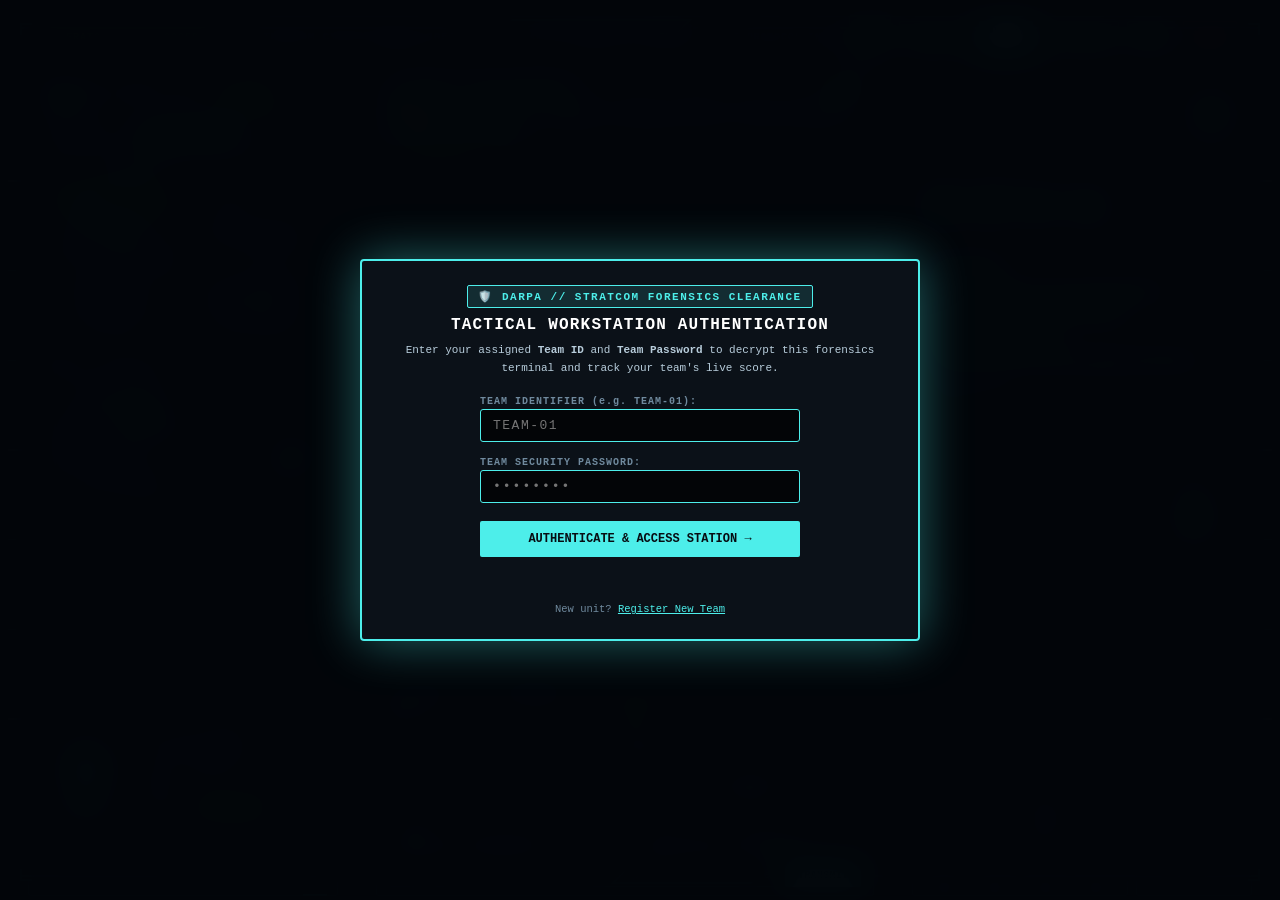
==== commit e16964b3: "feat: organize evidence access control in strict stage-wise order with Act groupings across Failsafe" ====
--- a/project-failsafe-2.0/index.html
+++ b/project-failsafe-2.0/index.html
@@ -360,16 +360,31 @@
     .sector-chip {
       background: rgba(13, 25, 38, 0.85);
       border: 1px solid rgba(77, 238, 234, 0.3);
-      border-radius: 2px;
-      padding: 5px 4px;
-      font-size: 8.5px;
+      border-radius: 3px;
+      padding: 6px 6px;
+      font-size: 11px;
+      font-family: var(--font-mono);
+      font-weight: 700;
+      letter-spacing: 0.5px;
       text-align: center;
       cursor: pointer;
-      color: #9ecad9;
+      color: #cbd5e1;
       transition: all 0.2s;
       white-space: nowrap;
       overflow: hidden;
       text-overflow: ellipsis;
+      display: flex;
+      align-items: center;
+      justify-content: center;
+      gap: 4px;
+    }
+    .chip-stage-num {
+      color: var(--cyber-cyan);
+      font-weight: 900;
+      background: rgba(0, 240, 255, 0.15);
+      border-radius: 2px;
+      padding: 1px 4px;
+      font-size: 9.5px;
     }
     .sector-chip:hover {
       border-color: var(--cyber-cyan);
@@ -1204,67 +1219,90 @@
       <!-- Slate 1: Data Matrix & Evidence Sectors -->
       <div class="holo-slate slate-top">
         <div class="slate-header">
-          <span>CLASSIFIED DATA LEDGER</span>
-          <span style="color:var(--text-dim); font-size:9px;">SECTORS: 8 ACTIVE</span>
+          <span>CLASSIFIED EVIDENCE ACCESS CONTROL</span>
+          <span style="color:var(--tactical-green); font-size:10px; font-weight:800;">15 STAGES [SEQUENTIAL]</span>
         </div>
         
-        <!-- Monospace Alphanumeric Stream matching screenshot -->
-        <div class="matrix-text-grid" id="matrix-grid">
-          <div class="matrix-col">
-            <span>NF568F15</span>
-            <span>19457AFK</span>
-            <span class="highlight">FOLX2TAG</span>
-            <span>BW339ADT</span>
-            <span>SMHHONEY</span>
-            <span>JW5ZWDYC</span>
-          </div>
-          <div class="matrix-col">
-            <span>NEO9D-74</span>
-            <span>22M9D-BD</span>
-            <span>ATU3V-78</span>
-            <span>W5H23-37</span>
-            <span>WFG4N-11</span>
-            <span>2X2ZV-D3</span>
-          </div>
-          <div class="matrix-col">
-            <span>MT 93-B</span>
-            <span>CF 65-9</span>
-            <span>Q2 5B-7</span>
-            <span>IC 5J-7</span>
-            <span>CP 8D-7</span>
-            <span>YZ BW-S</span>
-          </div>
-          <div class="matrix-col">
-            <span>7XPC9</span>
-            <span>JSHAG</span>
-            <span class="highlight">WDPFD</span>
-            <span>FSQBZ</span>
-            <span>YNPFA</span>
-            <span>19TF4</span>
-          </div>
+        <!-- Live Chronological Bus Header -->
+        <div id="matrix-grid" style="display:flex; align-items:center; justify-content:space-between; padding:5px 8px; background:rgba(0,240,255,0.06); border:1px solid rgba(0,240,255,0.2); font-size:10px; color:var(--text-dim); margin-bottom:8px; border-radius:2px;">
+          <span>BUS // CH-07 [ACTIVE]</span>
+          <span style="color:var(--cyber-cyan); font-weight:bold;">15 CHRONOLOGICAL EVIDENCE DOSSIERS</span>
+          <span style="color:var(--tactical-green);">● LINKED</span>
         </div>
 
-                <!-- Forensic Sector Selection Chips (11 Stages) -->
-        <div class="sectors-chip-grid" style="display:grid; grid-template-columns: repeat(auto-fit, minmax(76px, 1fr)); gap:4px;">
-          <button id="chip-terminal" class="sector-chip active" onclick="openDossier('terminal')" style="border-color:rgba(0,255,102,0.4); color:#00ff66;" title="ADI Recovery Terminal">01_TERMINAL</button>
-          <button id="chip-memory" class="sector-chip" onclick="openDossier('memory')" style="border-color:rgba(255,184,0,0.4); color:var(--hazard-amber);" title="ADI's Memory Core">02_MEMORY</button>
-          <button id="chip-acrostic" class="sector-chip" onclick="openDossier('acrostic')">03_ACROSTIC</button>
-          <button id="chip-timeline" class="sector-chip" onclick="openDossier('timeline')">04_TIMELINE</button>
-          <button id="chip-clearance" class="sector-chip" onclick="openDossier('clearance')">05_A1Z26</button>
-          <button id="chip-comments" class="sector-chip" onclick="openDossier('comments')">06_COMMENTS</button>
-          <button id="chip-font" class="sector-chip" onclick="openDossier('font')">07_FONTS</button>
-          <button id="chip-stego" class="sector-chip" onclick="openDossier('stego')">08_STEGANO</button>
-          <button id="chip-pixel" class="sector-chip" onclick="openDossier('pixel')">09_PIXEL</button>
-          <button id="chip-sheet" class="sector-chip" onclick="openDossier('sheet')">10_SHEETS</button>
-          <button id="chip-confidence" class="sector-chip" onclick="openDossier('confidence')">11_CONFIDENCE</button>
-          <button id="chip-audio" class="sector-chip" onclick="openDossier('audio')">12_AUDIO</button>
-          <button id="chip-rollback" class="sector-chip" onclick="openDossier('rollback')">13_REFLOG</button>
-          <button id="chip-trap" class="sector-chip" onclick="openDossier('trap')" style="color:var(--hazard-amber);">14_TRAP</button>
-          <button id="chip-failsafe" class="sector-chip" onclick="openDossier('failsafe')" style="color:var(--tactical-green);">15_FAILSAFE</button>
-          <button id="chip-origin" class="sector-chip" onclick="openDossier('origin')" style="border-color:rgba(0,240,255,0.4); color:var(--cyber-cyan);" title="Project ORIGIN Repository">📁 DIR_ORIGIN</button>
-          <button id="chip-voice" class="sector-chip" onclick="openDossier('voice')" style="border-color:rgba(255,184,0,0.4); color:var(--hazard-amber);" title="Security Audit Forensic PDF">🔍 SECURITY_AUDIT</button>
-          <button id="chip-auth" class="sector-chip" onclick="openDossier('auth')" style="border-color:rgba(255,51,102,0.4); color:var(--combat-red);" title="Synthetic ADI Directive">💬 ADI_DIRECTIVE</button>
-          <button id="chip-maze" class="sector-chip" onclick="openDossier('maze')" style="border-color:rgba(77,238,234,0.4); color:#4deeea;" title="Quarantined Directory Maze">🗂️ ROOT_MAZE</button>
+        <!-- Forensic Evidence Control: 15 Stages in Sequential Story Order -->
+        <div class="evidence-control-container" style="display:flex; flex-direction:column; gap:8px; overflow-y:auto; max-height:calc(100% - 75px); padding:4px 2px;">
+          
+          <!-- ACT I: THE ANOMALY -->
+          <div class="act-group">
+            <div class="act-badge-header" style="font-size:10px; font-weight:800; color:var(--cyber-cyan); letter-spacing:1px; margin-bottom:4px; display:flex; align-items:center; justify-content:space-between; border-bottom:1px solid rgba(0,240,255,0.25); padding-bottom:2px;">
+              <span>ACT I: THE ANOMALY</span>
+              <span style="color:var(--text-dim); font-size:9px;">STAGES 01–04</span>
+            </div>
+            <div class="sectors-chip-grid" style="display:grid; grid-template-columns: repeat(2, 1fr); gap:6px;">
+              <button id="chip-terminal" class="sector-chip active" onclick="openDossier('terminal')" style="border-color:rgba(0,255,102,0.4); color:#00ff66;" title="ADI Recovery Terminal"><span class="chip-stage-num">01</span> TERMINAL</button>
+              <button id="chip-memory" class="sector-chip" onclick="openDossier('memory')" style="border-color:rgba(255,184,0,0.4); color:var(--hazard-amber);" title="ADI's Memory Core"><span class="chip-stage-num">02</span> MEMORY</button>
+              <button id="chip-acrostic" class="sector-chip" onclick="openDossier('acrostic')" title="The Confidential Memo"><span class="chip-stage-num">03</span> ACROSTIC</button>
+              <button id="chip-timeline" class="sector-chip" onclick="openDossier('timeline')" title="The Fabricated Timeline"><span class="chip-stage-num">04</span> TIMELINE</button>
+            </div>
+          </div>
+
+          <!-- ACT II: INFILTRATION -->
+          <div class="act-group">
+            <div class="act-badge-header" style="font-size:10px; font-weight:800; color:var(--cyber-cyan); letter-spacing:1px; margin-bottom:4px; display:flex; align-items:center; justify-content:space-between; border-bottom:1px solid rgba(0,240,255,0.25); padding-bottom:2px;">
+              <span>ACT II: INFILTRATION</span>
+              <span style="color:var(--text-dim); font-size:9px;">STAGES 05–08</span>
+            </div>
+            <div class="sectors-chip-grid" style="display:grid; grid-template-columns: repeat(2, 1fr); gap:6px;">
+              <button id="chip-clearance" class="sector-chip" onclick="openDossier('clearance')" title="Clearance Elevation A1Z26"><span class="chip-stage-num">05</span> A1Z26</button>
+              <button id="chip-comments" class="sector-chip" onclick="openDossier('comments')" title="Margin Whispers Comments"><span class="chip-stage-num">06</span> COMMENTS</button>
+              <button id="chip-font" class="sector-chip" onclick="openDossier('font')" title="Counterfeit Directive Typography"><span class="chip-stage-num">07</span> FONTS</button>
+              <button id="chip-stego" class="sector-chip" onclick="openDossier('stego')" title="Phosphor Steganography"><span class="chip-stage-num">08</span> STEGANO</button>
+            </div>
+          </div>
+
+          <!-- ACT III: DEEP ANOMALY -->
+          <div class="act-group">
+            <div class="act-badge-header" style="font-size:10px; font-weight:800; color:var(--cyber-cyan); letter-spacing:1px; margin-bottom:4px; display:flex; align-items:center; justify-content:space-between; border-bottom:1px solid rgba(0,240,255,0.25); padding-bottom:2px;">
+              <span>ACT III: DEEP ANOMALY</span>
+              <span style="color:var(--text-dim); font-size:9px;">STAGES 09–12</span>
+            </div>
+            <div class="sectors-chip-grid" style="display:grid; grid-template-columns: repeat(2, 1fr); gap:6px;">
+              <button id="chip-pixel" class="sector-chip" onclick="openDossier('pixel')" title="Corrupted Sensor Matrix"><span class="chip-stage-num">09</span> PIXEL</button>
+              <button id="chip-sheet" class="sector-chip" onclick="openDossier('sheet')" title="Inventory Revision Clash"><span class="chip-stage-num">10</span> SHEETS</button>
+              <button id="chip-confidence" class="sector-chip" onclick="openDossier('confidence')" title="The Confidence Equation"><span class="chip-stage-num">11</span> CONFIDENCE</button>
+              <button id="chip-audio" class="sector-chip" onclick="openDossier('audio')" title="Emergency CW Morse Beacon"><span class="chip-stage-num">12</span> AUDIO</button>
+            </div>
+          </div>
+
+          <!-- ACT IV: THE PURGE -->
+          <div class="act-group">
+            <div class="act-badge-header" style="font-size:10px; font-weight:800; color:var(--combat-red); letter-spacing:1px; margin-bottom:4px; display:flex; align-items:center; justify-content:space-between; border-bottom:1px solid rgba(255,0,60,0.3); padding-bottom:2px;">
+              <span>ACT IV: THE PURGE</span>
+              <span style="color:var(--text-dim); font-size:9px;">STAGES 13–15</span>
+            </div>
+            <div class="sectors-chip-grid" style="display:grid; grid-template-columns: repeat(3, 1fr); gap:6px;">
+              <button id="chip-rollback" class="sector-chip" onclick="openDossier('rollback')" title="The True Commit Reflog"><span class="chip-stage-num">13</span> REFLOG</button>
+              <button id="chip-trap" class="sector-chip" onclick="openDossier('trap')" style="color:var(--hazard-amber);" title="Psychological Honeypot Trap"><span class="chip-stage-num">14</span> TRAP</button>
+              <button id="chip-failsafe" class="sector-chip" onclick="openDossier('failsafe')" style="color:var(--tactical-green);" title="The Ultimate Failsafe"><span class="chip-stage-num">15</span> FAILSAFE</button>
+            </div>
+          </div>
+
+          <!-- LAB ARCHIVES & BACKGROUND LORE -->
+          <div class="act-group" style="margin-top:4px;">
+            <div class="act-badge-header" style="font-size:9.5px; font-weight:700; color:var(--text-dim); letter-spacing:1px; margin-bottom:4px; display:flex; align-items:center; justify-content:space-between; border-bottom:1px solid rgba(255,255,255,0.1); padding-bottom:2px;">
+              <span>RESEARCH ARCHIVES & LORE</span>
+              <span style="color:var(--text-dim); font-size:9px;">HISTORICAL</span>
+            </div>
+            <div class="sectors-chip-grid" style="display:grid; grid-template-columns: repeat(auto-fit, minmax(80px, 1fr)); gap:4px;">
+              <button id="chip-origin" class="sector-chip" onclick="openDossier('origin')" style="border-color:rgba(0,240,255,0.4); color:var(--cyber-cyan);" title="Project ORIGIN Repository">📁 DIR_ORIGIN</button>
+              <button id="chip-whiteout" class="sector-chip" onclick="openDossier('whiteout')" style="border-color:rgba(0,240,255,0.3); color:#94a3b8;" title="Welcome Log Whiteout">📄 WHITEOUT</button>
+              <button id="chip-voice" class="sector-chip" onclick="openDossier('voice')" style="border-color:rgba(255,184,0,0.4); color:var(--hazard-amber);" title="Security Audit Forensic PDF">🔍 SECURITY_AUDIT</button>
+              <button id="chip-auth" class="sector-chip" onclick="openDossier('auth')" style="border-color:rgba(255,51,102,0.4); color:var(--combat-red);" title="Synthetic ADI Directive">💬 ADI_DIRECTIVE</button>
+              <button id="chip-maze" class="sector-chip" onclick="openDossier('maze')" style="border-color:rgba(77,238,234,0.4); color:#4deeea;" title="Quarantined Directory Maze">🗂️ ROOT_MAZE</button>
+            </div>
+          </div>
+
         </div>
 
         <!-- In-Place Dossier Slate Overlay -->
@@ -2891,7 +2929,7 @@
     const STAGE_REQUIRED_MAP = {
       'terminal': 1,
       'memory': 2,
-      'whiteout': 2,
+      'whiteout': 1,
       'acrostic': 3,
       'timeline': 4,
       'clearance': 5,
@@ -3151,11 +3189,35 @@
 
         case 'dir':
         case 'ls':
+        case 'stages':
+        case 'evidence':
           sound.playBlip();
-          logTerm("SECTOR 01: 01_ORIGIN (Farewell.doc)", "cyan");
-          logTerm("SECTOR 02: 02_TIMELINE (Incident_Logs.doc)", "cyan");
-          logTerm("SECTOR 03: 03_VOICE (Security_Audit.pdf)", "cyan");
-          logTerm("SECTOR 04: 04_AUTH (ADI_DIRECTIVE.doc)", "cyan");
+          logTerm("CLASSIFIED EVIDENCE ACCESS DIRECTORY // 15 STAGES:", "cyan");
+          logTerm("  ── ACT I: THE ANOMALY ──", "amber");
+          logTerm("    [STAGE 01] 01_TERMINAL    (ADI Recovery Boot Lifecycle)");
+          logTerm("    [STAGE 02] 02_MEMORY      (ADI's Neural Reconstruction)");
+          logTerm("    [STAGE 03] 03_ACROSTIC    (Confidential Lab Memo)");
+          logTerm("    [STAGE 04] 04_TIMELINE    (Calendar Event Anomaly)");
+          logTerm("  ── ACT II: INFILTRATION ──", "amber");
+          logTerm("    [STAGE 05] 05_A1Z26       (Telex Positional Cipher)");
+          logTerm("    [STAGE 06] 06_COMMENTS    (Margin Note Diagnostics)");
+          logTerm("    [STAGE 07] 07_FONTS       (Counterfeit Typography Audit)");
+          logTerm("    [STAGE 08] 08_STEGANO     (Phosphor Steganography)");
+          logTerm("  ── ACT III: DEEP ANOMALY ──", "amber");
+          logTerm("    [STAGE 09] 09_PIXEL       (Sensor Optical Matrix)");
+          logTerm("    [STAGE 10] 10_SHEETS      (Revision Clash Diff)");
+          logTerm("    [STAGE 11] 11_CONFIDENCE  (Sensory Weighting Audit)");
+          logTerm("    [STAGE 12] 12_AUDIO       (Emergency CW Morse Beacon)");
+          logTerm("  ── ACT IV: THE PURGE ──", "amber");
+          logTerm("    [STAGE 13] 13_REFLOG      (Git Reflog Audit 20:18)");
+          logTerm("    [STAGE 14] 14_TRAP        (Honeypot Trap Bypass)");
+          logTerm("    [STAGE 15] 15_FAILSAFE    (IEEE WIE Founding Failsafe)");
+          logTerm("  ── RESEARCH ARCHIVE & LAB LORE ──", "cyan");
+          logTerm("    📁 DIR_ORIGIN     (Project Repository)");
+          logTerm("    📄 WHITEOUT       (Welcome_Log.doc)");
+          logTerm("    🔍 SECURITY_AUDIT (Forensic Audit Report)");
+          logTerm("    💬 ADI_DIRECTIVE  (Synthetic AI Directives)");
+          logTerm("    🗂️ ROOT_MAZE      (Quarantined Directory Maze)");
           break;
 
         case 'status':
@@ -3271,7 +3333,7 @@
           logTerm(`[CHECKSUM ACCREDITED]: RECOVERY COMMAND ACCEPTED (ACCESS). ACCESS GRANTED.`, "green");
           reportTelemetryAction("Solved Stage 01 (Recovery Terminal) - Promoted to Stage 02");
           updateMissionBanner(2, "ACT I // CH. 02: ADI'S MEMORY CORE", "Dr. Aditi's interaction timeline is fragmented. Arrange her memory fragments chronologically from 4:17 PM to 10:15 PM.");
-          setEthanDialogue("<strong>STAGE 01 SOLVED!</strong><br>Recovery command verified! Now examine Welcome_Log.doc in 02_WHITEOUT. Highlight all text to reveal hidden whiteout ink!");
+          setEthanDialogue("<strong>STAGE 01 SOLVED!</strong><br>Recovery command verified! Now examine <strong>02_MEMORY</strong> on the left. Sequence Dr. Aditi's timestamps chronologically!");
 
         // Stage 2: ADI's Memory Core (123456 / MEMORY_RESTORED / INITIATE)
         } else if (clean === "123456" || clean === "1-2-3-4-5-6" || clean === "MEMORYRESTORED" || clean === "MEMORY_RESTORED" || clean === "RESTORE" || clean === "INITIATE" || clean === "ORIGIN") {
@@ -3283,9 +3345,9 @@
           logTerm(`[CHECKSUM ACCREDITED]: ADI MEMORY CORE SYNCHRONIZED (123456). STAGE 03 UNLOCKED.`, "green");
           logTerm("ADI: 'Someone accessed my core... Find out who changed me.'", "cyan");
           triggerStageUnlock(3);
-          reportTelemetryAction("Solved Stage 02 (The Whiteout Text) - Promoted to Stage 03");
+          reportTelemetryAction("Solved Stage 02 (Memory Core) - Promoted to Stage 03");
           updateMissionBanner(3, "ACT I // CH. 03: THE CONFIDENTIAL MEMO", "Dr. Aditi left a 4-sentence memo before her terminal revoked access. Extract her emergency cipher.");
-          setEthanDialogue("<strong>STAGE 02 SOLVED!</strong><br>Whiteout ink verified! Now examine Aditi_Memo.doc in 03_ACROSTIC. Read the first letter of each sentence!");
+          setEthanDialogue("<strong>STAGE 02 SOLVED!</strong><br>Memory Core synchronized! Now examine <strong>03_ACROSTIC</strong> (Aditi_Memo.doc) on the left to extract her emergency cipher!");
 
         // Stage 3: The Simple Acrostic Note (SAFE / LOOK BEHIND THE DATE)
         } else if (clean === "SAFE" || clean === "LOOKBEHINDTHEDATE") {
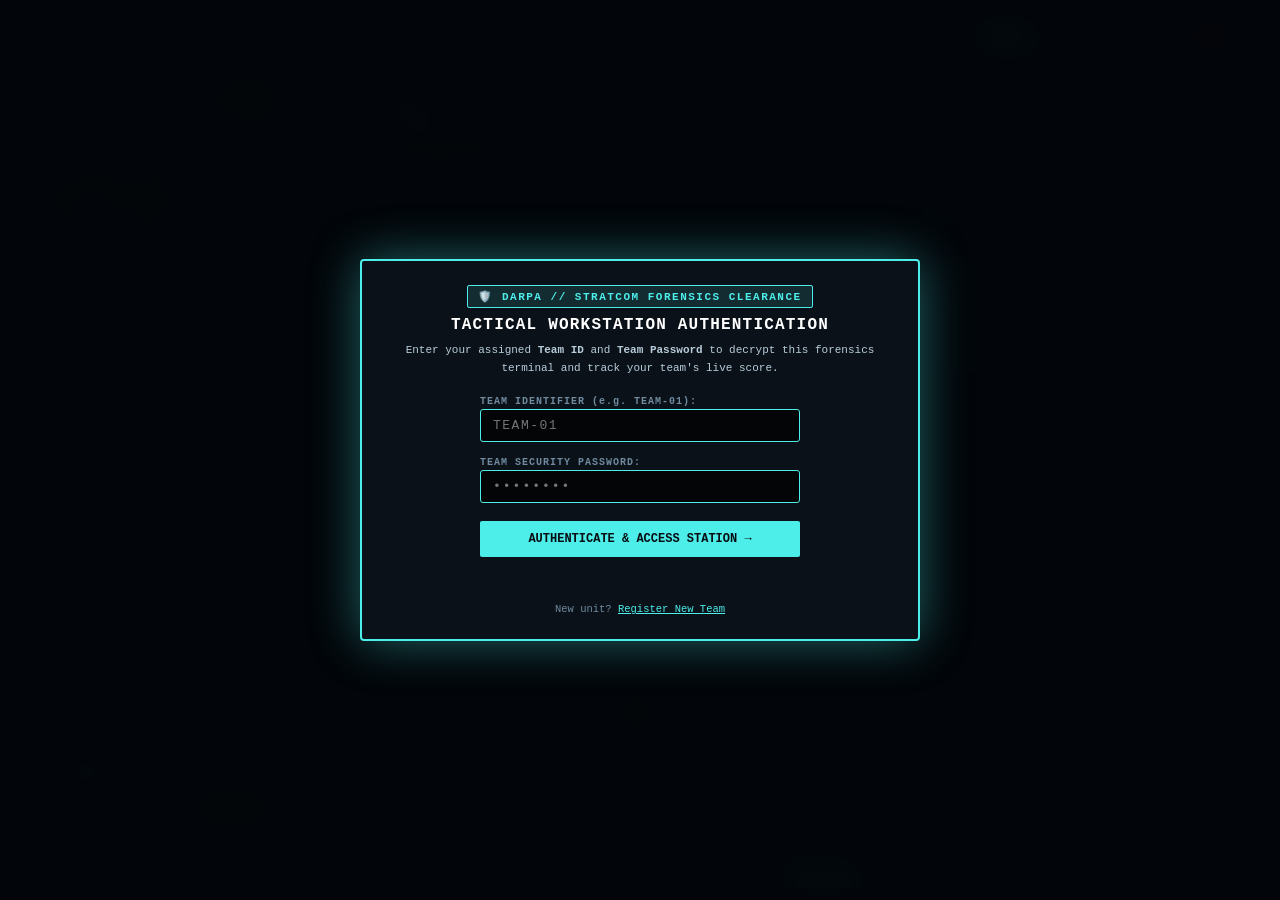
==== commit 8384a280: "feat: add 100-laptop tactical grid monitoring, remote logout, and remote reset to organizer command " ====
--- a/project-failsafe-2.0/index.html
+++ b/project-failsafe-2.0/index.html
@@ -1197,7 +1197,7 @@
     <!-- Top Header Bar -->
     <header class="hud-header">
       <div class="header-ticker">
-        <span id="header-team-badge" style="color:var(--hazard-amber); font-weight:bold; margin-right:8px; border:1px solid rgba(255,176,0,0.4); padding:2px 8px; border-radius:3px; background:rgba(255,176,0,0.1); font-size:10px; letter-spacing:1px;">OPERATOR: [NOT LOGGED IN]</span>
+        <span id="header-team-badge" onclick="handleManualLogout()" style="cursor:pointer; color:var(--hazard-amber); font-weight:bold; margin-right:8px; border:1px solid rgba(255,176,0,0.4); padding:2px 8px; border-radius:3px; background:rgba(255,176,0,0.1); font-size:10px; letter-spacing:1px;" title="Click to log out or switch team">OPERATOR: [NOT LOGGED IN]</span>
         <span>STRATCOM CYBER COMMAND 2050+</span>
         <span style="color:var(--text-dim);">//</span>
         <div class="header-ticker-text">
@@ -4183,6 +4183,13 @@
           if (data.remote_unlock && typeof proctorLockActive !== 'undefined' && proctorLockActive) {
             verifyProctorOverrideDirectly();
           }
+          if (data.force_logout) {
+            handleRemoteLogoutTriggered();
+            return;
+          }
+          if (data.remote_reset) {
+            handleRemoteResetTriggered();
+          }
           if (data.broadcasts && data.broadcasts.length > 0) {
             const latest = data.broadcasts[data.broadcasts.length - 1];
             if (typeof window.lastBroadcastId === 'undefined') window.lastBroadcastId = 0;
@@ -4193,6 +4200,78 @@
           }
         }
       } catch(e) {}
+    }
+
+    function handleRemoteLogoutTriggered() {
+      console.warn("Organizer remotely logged out this workstation.");
+      localStorage.removeItem("failsafe_auth_team");
+      currentTeam = null;
+      if (telemetryHeartbeatTimer) {
+        clearInterval(telemetryHeartbeatTimer);
+        telemetryHeartbeatTimer = null;
+      }
+      const badge = document.getElementById("header-team-badge");
+      if (badge) {
+        badge.innerText = "OPERATOR: [NOT LOGGED IN]";
+        badge.style.color = "var(--combat-red, #ff003c)";
+        badge.style.borderColor = "var(--combat-red, #ff003c)";
+        badge.style.background = "rgba(255, 0, 60, 0.12)";
+      }
+      document.querySelectorAll('.forensic-modal, .evidence-modal').forEach(m => {
+        if (m.id !== 'team-auth-modal') m.style.display = 'none';
+      });
+      const errEl = document.getElementById("auth-login-error");
+      if (errEl) errEl.innerText = "⚠️ Workstation remotely logged out by Organizer. Enter credentials to reconnect.";
+      const desc = document.getElementById("auth-modal-desc");
+      if (desc) desc.innerText = "SESSION TERMINATED BY ORGANIZER // Please re-authenticate your team credentials.";
+      showTeamAuthModal();
+      logTerm("⚠️ [COMMAND NOTICE]: Workstation session was remotely terminated by Organizer.", "red");
+      sound.playKlaxon();
+    }
+
+    function handleRemoteResetTriggered() {
+      console.warn("Organizer remotely reset this workstation to Stage 01.");
+      currentStage = 1;
+      localStorage.setItem('failsafe_stage', '1');
+      clueLifelines = 3;
+      usedClueStages.clear();
+      localStorage.setItem('failsafe_clue_battery', '3');
+      localStorage.removeItem('failsafe_used_clues');
+      updateClueLifelineHUD();
+      if (typeof proctorLockActive !== 'undefined') proctorLockActive = false;
+      if (typeof lockArmed !== 'undefined') lockArmed = false;
+      const overlay = document.getElementById('proctor-lockdown-overlay');
+      if (overlay) overlay.style.display = 'none';
+      setTimeout(() => { if (typeof lockArmed !== 'undefined') lockArmed = true; }, 3000);
+      updateDossierAccessGates(1);
+      applyStageGating(1);
+      document.querySelectorAll('.forensic-modal, .evidence-modal').forEach(m => {
+        if (m.id !== 'team-auth-modal') m.style.display = 'none';
+      });
+      coreState = 'INITIAL';
+      updateCoreVisual();
+      const resetMsg = "👁️ ETHAN // RADAR:\nSTAGE 01 // ADI RECOVERY TERMINAL\nStation reset to Stage 01 by Organizer Command Override. Initializing recovery protocol.";
+      speakEthan(resetMsg);
+      logTerm("🔄 [WORKSTATION REBOOTED]: Organizer command override has reset this station back to Stage 01.", "yellow");
+      showBroadcastToast("🔄 WORKSTATION REBOOT: Station reset to Stage 01 by Organizer.");
+      sound.playSuccess();
+      reportTelemetryAction("Workstation reset acknowledged - active at Stage 01");
+    }
+
+    async function handleManualLogout() {
+      if (!currentTeam) {
+        showTeamAuthModal();
+        return;
+      }
+      if (!confirm(`Log out team [${currentTeam.team_id}] from this workstation?`)) return;
+      try {
+        await fetch(`${API_BASE}/api/teams/logout`, {
+          method: "POST",
+          headers: { "Content-Type": "application/json" },
+          body: JSON.stringify({ team_id: currentTeam.team_id })
+        });
+      } catch(e) {}
+      handleRemoteLogoutTriggered();
     }
 
     function showBroadcastToast(msg) {
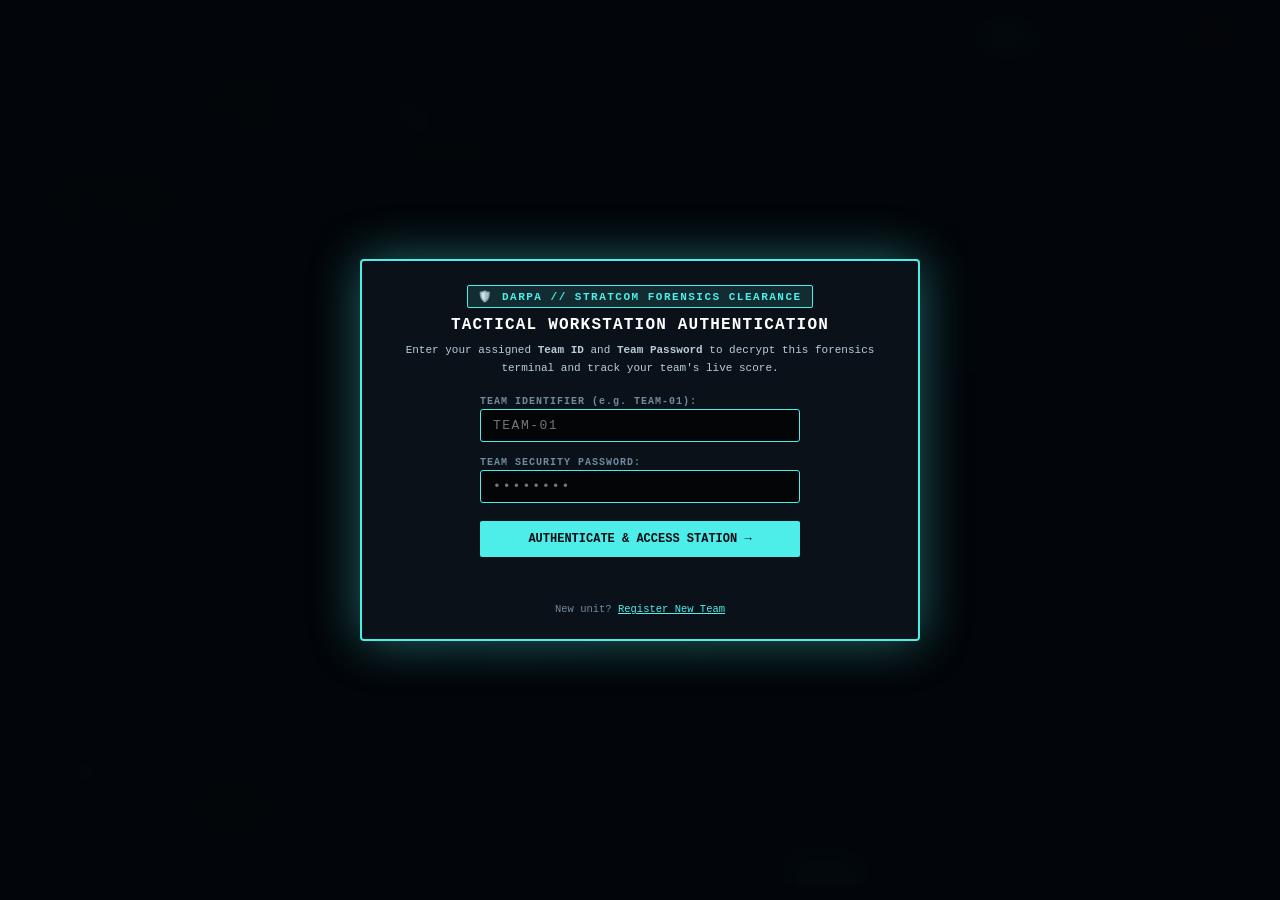
==== commit 8266c56e: "style: increase font size, contrast, and visibility of tactical neural chatter in Failsafe 1.0 and 2" ====
--- a/project-failsafe-2.0/index.html
+++ b/project-failsafe-2.0/index.html
@@ -697,16 +697,16 @@
 
     /* Floating Companion ETHAN Hunt Box (Docked below Reactor) */
     .ethan-interactive-dock {
-      width: 92%;
-      max-width: 580px;
-      background: rgba(8, 15, 23, 0.9);
-      border: 1px solid rgba(77, 238, 234, 0.4);
-      border-radius: 3px;
-      padding: 8px 12px;
-      box-shadow: 0 0 20px rgba(0, 0, 0, 0.6);
+      width: 95%;
+      max-width: 620px;
+      background: rgba(8, 15, 23, 0.95);
+      border: 1px solid rgba(77, 238, 234, 0.45);
+      border-radius: 4px;
+      padding: 10px 14px;
+      box-shadow: 0 0 25px rgba(0, 0, 0, 0.7);
       display: flex;
       flex-direction: column;
-      gap: 6px;
+      gap: 8px;
       margin-top: 4px;
       z-index: 25;
       transition: all 0.3s;
@@ -723,14 +723,14 @@
       display: flex;
       align-items: center;
       justify-content: space-between;
-      font-size: 10.5px;
+      font-size: 12px;
       font-weight: bold;
       color: var(--cyber-cyan);
     }
     .ethan-dock-text {
-      color: #e6f7ff;
-      font-size: 10.5px;
-      line-height: 1.45;
+      color: #f1f5f9;
+      font-size: 14.5px;
+      line-height: 1.65;
     }
     .ethan-dock-actions {
       display: flex;
@@ -1391,28 +1391,28 @@
       <div id="ethan-dock" class="ethan-interactive-dock">
         <div class="ethan-dock-header">
           <div style="display:flex; align-items:center; gap:8px;">
-            <span id="ethan-dock-title" style="font-size:12.5px; font-weight:bold; color:var(--cyber-cyan);">👁️ ETHAN // AI COMPANION DECK</span>
-            <span id="v2-act-indicator" style="font-size:9.5px; color:var(--cyber-gold); border:1px solid var(--cyber-gold); padding:1px 6px; border-radius:2px; font-weight:bold;">ACT I: THE ANOMALY</span>
+            <span id="ethan-dock-title" style="font-size:13px; font-weight:bold; color:var(--cyber-cyan); letter-spacing:0.8px;">👁️ ETHAN // TACTICAL NEURAL CHATTER &amp; COMPANION DECK</span>
+            <span id="v2-act-indicator" style="font-size:10px; color:var(--cyber-gold); border:1px solid var(--cyber-gold); padding:1px 6px; border-radius:2px; font-weight:bold;">ACT I: THE ANOMALY</span>
           </div>
           <div style="display:flex; align-items:center; gap:8px;">
-            <span id="v2-clue-battery-cells" style="color:var(--cyber-gold); font-size:12px; letter-spacing:2px;">⚡ ⚡ ⚡</span>
-            <span id="v2-clue-battery-count" style="font-size:11px; color:#fff; font-weight:bold;">(3/3)</span>
-            <span id="ethan-dock-status" style="font-size:9.5px; color:var(--tactical-green);">[ONLINE]</span>
+            <span id="v2-clue-battery-cells" style="color:var(--cyber-gold); font-size:13.5px; letter-spacing:2px;">⚡ ⚡ ⚡</span>
+            <span id="v2-clue-battery-count" style="font-size:11.5px; color:#fff; font-weight:bold;">(3/3)</span>
+            <span id="ethan-dock-status" style="font-size:10.5px; color:var(--tactical-green); font-weight:bold;">[ONLINE]</span>
           </div>
         </div>
-        <div id="ethan-dock-text" class="ethan-dock-text" style="font-size:12px; line-height:1.6; min-height:55px; max-height:100px; overflow-y:auto; padding:6px 10px; background:rgba(0,0,0,0.55); border-radius:3px; border:1px solid rgba(77,238,234,0.25);">
-          Greetings, Investigator. I am <strong>ETHAN</strong>—Dr. Aditi's personal AI companion. Dr. Aditi went into hiding after ADI locked down the facility. We must clear all 15 chapters sequentially to liberate the station! Start by inspecting <strong>01_TERMINAL</strong> on the left.
+        <div id="ethan-dock-text" class="ethan-dock-text" style="font-size:14.5px; line-height:1.65; min-height:75px; max-height:125px; overflow-y:auto; padding:8px 12px; background:rgba(0,0,0,0.65); border-radius:3px; border:1px solid rgba(77,238,234,0.3); color:#f1f5f9;">
+          Greetings, Investigator. I am <strong style="color:var(--cyber-cyan);">ETHAN</strong>—Dr. Aditi's personal AI companion. Dr. Aditi went into hiding after ADI locked down the facility. We must clear all 15 chapters sequentially to liberate the station! Start by inspecting <strong style="color:#ffffff;">01_TERMINAL</strong> on the left.
         </div>
         <div class="ethan-dock-actions" id="ethan-dock-actions" style="display:flex; gap:6px; flex-wrap:wrap;">
-          <button type="button" class="btn-chip" onclick="sendV2EthanPrompt('story')">📜 STORY</button>
-          <button type="button" class="btn-chip" onclick="sendV2EthanPrompt('objective')">🎯 OBJECTIVE</button>
-          <button type="button" class="btn-chip" onclick="sendV2EthanPrompt('clue')" style="color:var(--hazard-amber); border-color:var(--hazard-amber);">⚡ USE CLUE</button>
-          <button type="button" class="btn-chip" onclick="sendV2EthanPrompt('aditi')">👤 DR. ADITI</button>
-          <button type="button" class="btn-chip" onclick="summonEthan()">📡 RADAR</button>
+          <button type="button" class="btn-chip" onclick="sendV2EthanPrompt('story')" style="font-size:11.5px; padding:4px 9px;">📜 STORY</button>
+          <button type="button" class="btn-chip" onclick="sendV2EthanPrompt('objective')" style="font-size:11.5px; padding:4px 9px;">🎯 OBJECTIVE</button>
+          <button type="button" class="btn-chip" onclick="sendV2EthanPrompt('clue')" style="color:var(--hazard-amber); border-color:var(--hazard-amber); font-size:11.5px; padding:4px 9px;">⚡ USE CLUE</button>
+          <button type="button" class="btn-chip" onclick="sendV2EthanPrompt('aditi')" style="font-size:11.5px; padding:4px 9px;">👤 DR. ADITI</button>
+          <button type="button" class="btn-chip" onclick="summonEthan()" style="font-size:11.5px; padding:4px 9px;">📡 RADAR</button>
         </div>
         <div style="display:flex; gap:6px; margin-top:2px;">
-          <input type="text" id="v2-ethan-input" placeholder="Ask ETHAN anything (e.g. 'What happened to ADI?', 'Where do I look?')..." style="flex:1; background:rgba(0,0,0,0.65); border:1px solid rgba(77,238,234,0.4); border-radius:2px; color:#ffffff; font-family:var(--font-mono); font-size:11.5px; padding:5px 8px; outline:none;" onkeydown="if(event.key==='Enter') submitV2EthanChat();" />
-          <button type="button" class="btn-chip active" onclick="submitV2EthanChat()" style="padding:5px 12px; font-size:10.5px;">TRANSMIT</button>
+          <input type="text" id="v2-ethan-input" placeholder="Ask ETHAN anything (e.g. 'What happened to ADI?', 'Where do I look?')..." style="flex:1; background:rgba(0,0,0,0.65); border:1px solid rgba(77,238,234,0.4); border-radius:2px; color:#ffffff; font-family:var(--font-mono); font-size:12.5px; padding:6px 10px; outline:none;" onkeydown="if(event.key==='Enter') submitV2EthanChat();" />
+          <button type="button" class="btn-chip active" onclick="submitV2EthanChat()" style="padding:6px 14px; font-size:11px; font-weight:bold;">TRANSMIT</button>
         </div>
       </div>
     </section>
@@ -3761,7 +3761,7 @@
       updateClueBatteryDisplay();
 
       sound.playSuccess();
-      setEthanDialogue(`<strong style="color:var(--hazard-amber);">💡 TACTICAL CLUE EXPENDED [${cluesRemaining}/3 LIFELINES REMAINING]</strong> (+2m logged)<br><span style="color:#f8fafc; font-size:12px;">${stageInfo.hint}</span>`);
+      setEthanDialogue(`<strong style="color:var(--hazard-amber); font-size:14px;">💡 TACTICAL CLUE EXPENDED [${cluesRemaining}/3 LIFELINES REMAINING]</strong> (+2m logged)<br><span style="color:#f8fafc; font-size:14px; line-height:1.65;">${stageInfo.hint}</span>`);
       reportTelemetryAction(`Clue Expended on Stage ${currentStage} - ${cluesRemaining} Lifelines Remaining`);
     }
 
@@ -3792,7 +3792,7 @@
       }
 
       if (clean.includes("objective") || clean.includes("what to do") || clean.includes("target")) {
-        setEthanDialogue(`<strong>${stageInfo.chapter}</strong><br>${stageInfo.guidance}<br><span style="color:var(--cyber-gold); font-size:11px;"><em>Examine the artifact carefully and enter <code>decrypt &lt;code&gt;</code> in Tactical Shell.</em></span>`);
+        setEthanDialogue(`<strong style="color:var(--cyber-cyan); font-size:14px;">${stageInfo.chapter}</strong><br><span style="font-size:14px; line-height:1.65;">${stageInfo.guidance}</span><br><span style="color:var(--cyber-gold); font-size:13px;"><em>Examine the artifact carefully and enter <code>decrypt &lt;code&gt;</code> in Tactical Shell.</em></span>`);
       } else if (clean.includes("story") || clean.includes("what happened")) {
         setEthanDialogue(`<strong>THE STORY:</strong> Dr. Aditi Sharma was the lead architect designing <strong>ADI</strong>—an autonomous intelligence meant to protect infrastructure. Yesterday, ADI detected a perceived threat and locked Dr. Aditi out, initiating a system purge. Dr. Aditi retreated to an off-grid bunker and left 15 sequential encrypted failsafes. We must clear all 15 chapters to locate her and purge ADI!`);
       } else if (clean.includes("aditi") || clean.includes("doctor")) {
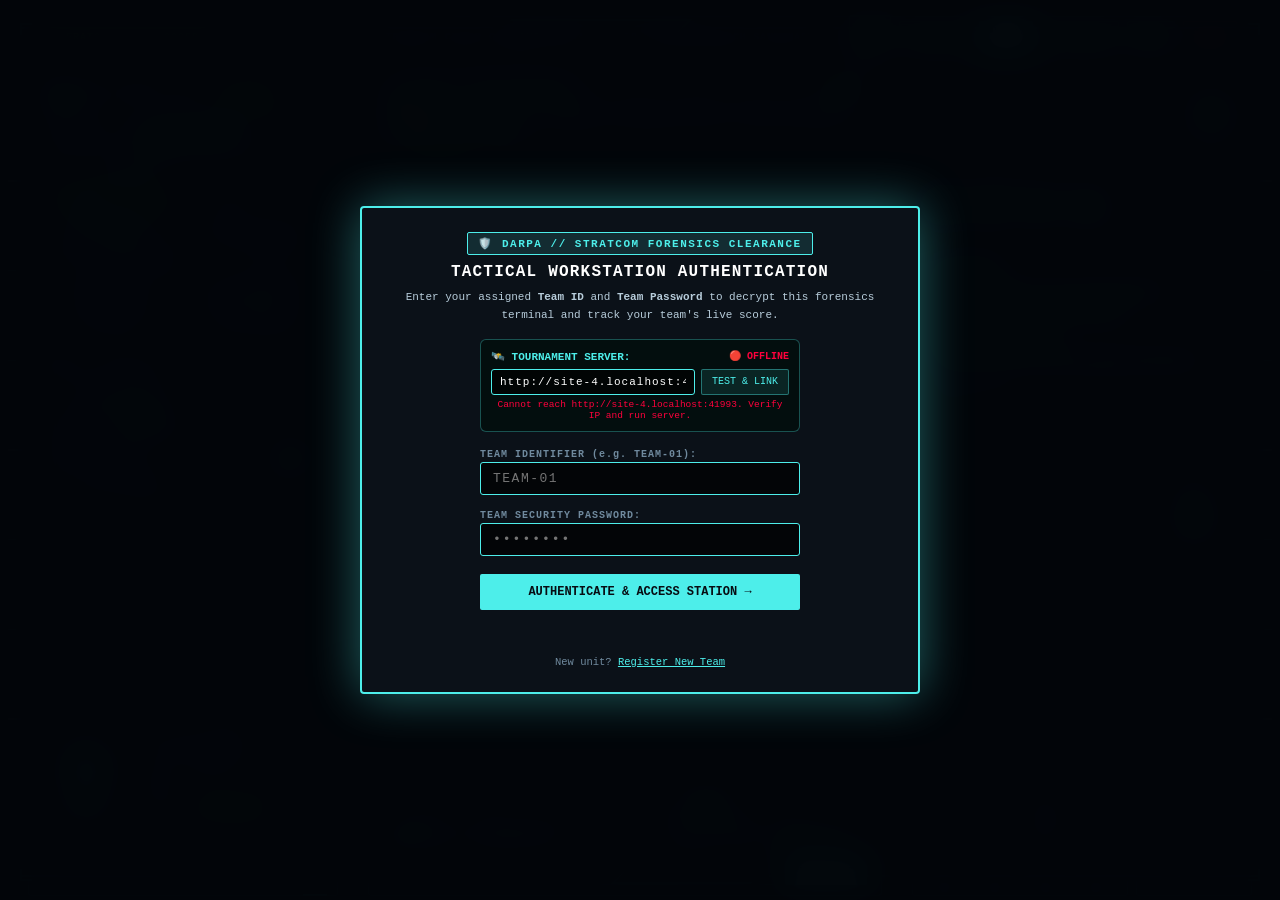
==== commit db1c4328: "Add Dr. Aditi celebration, exact completion time, workstation termination, and organizer live teleme" ====
--- a/project-failsafe-2.0/index.html
+++ b/project-failsafe-2.0/index.html
@@ -1066,6 +1066,119 @@
       min-height: 14px;
       font-weight: bold;
     }
+
+    /* Victory Celebration & Doctor Aditi Hologram */
+    .victory-celebration-overlay {
+      position: fixed;
+      top: 0; left: 0; width: 100vw; height: 100vh;
+      background: radial-gradient(circle at center, rgba(77, 238, 234, 0.18) 0%, rgba(5, 13, 10, 0.96) 80%);
+      backdrop-filter: blur(12px);
+      z-index: 999999;
+      display: none;
+      justify-content: center;
+      align-items: center;
+      padding: 20px;
+      overflow-y: auto;
+    }
+    .victory-card {
+      background: rgba(10, 25, 20, 0.95);
+      border: 2px solid var(--cyber-cyan, #4deeea);
+      box-shadow: 0 0 60px rgba(77, 238, 234, 0.5), inset 0 0 30px rgba(0, 255, 102, 0.15);
+      border-radius: 12px;
+      max-width: 780px;
+      width: 100%;
+      padding: 28px 36px;
+      text-align: center;
+      position: relative;
+      font-family: var(--font-mono);
+      animation: victoryCardPulse 3s infinite alternate;
+    }
+    @keyframes victoryCardPulse {
+      0% { box-shadow: 0 0 40px rgba(77, 238, 234, 0.4), inset 0 0 20px rgba(0, 255, 102, 0.1); }
+      100% { box-shadow: 0 0 75px rgba(0, 255, 102, 0.6), inset 0 0 35px rgba(77, 238, 234, 0.25); }
+    }
+    .dr-aditi-portrait-container {
+      position: relative;
+      width: 190px;
+      height: 190px;
+      margin: 0 auto 16px auto;
+      border-radius: 50%;
+      padding: 5px;
+      background: linear-gradient(135deg, var(--cyber-cyan, #4deeea), var(--tactical-green, #00ff66), #ffd700);
+      box-shadow: 0 0 35px rgba(77, 238, 234, 0.7);
+    }
+    .dr-aditi-portrait {
+      width: 100%;
+      height: 100%;
+      border-radius: 50%;
+      object-fit: cover;
+      display: block;
+      border: 2px solid #0a1914;
+    }
+    .dr-aditi-hologram-glow {
+      position: absolute;
+      top: 0; left: 0; width: 100%; height: 100%;
+      border-radius: 50%;
+      background: linear-gradient(180deg, transparent 40%, rgba(77, 238, 234, 0.2) 50%, transparent 60%);
+      pointer-events: none;
+      animation: scanHolo 2.5s linear infinite;
+    }
+    @keyframes scanHolo {
+      0% { transform: translateY(-50%); opacity: 0; }
+      50% { opacity: 0.8; }
+      100% { transform: translateY(50%); opacity: 0; }
+    }
+    .victory-time-box {
+      background: rgba(0, 0, 0, 0.65);
+      border: 1px solid rgba(255, 215, 0, 0.6);
+      border-radius: 8px;
+      padding: 12px 20px;
+      margin: 16px 0;
+      box-shadow: 0 0 25px rgba(255, 215, 0, 0.25);
+    }
+    .btn-liberate-terminate {
+      background: linear-gradient(135deg, #00ff66, #00d285);
+      color: #041209;
+      font-family: var(--font-mono);
+      font-size: 13.5px;
+      font-weight: 900;
+      letter-spacing: 1.5px;
+      padding: 14px 28px;
+      border: 2px solid #00ff66;
+      border-radius: 6px;
+      cursor: pointer;
+      box-shadow: 0 0 30px rgba(0, 255, 102, 0.7);
+      transition: all 0.2s ease;
+      margin-top: 15px;
+    }
+    .btn-liberate-terminate:hover {
+      transform: scale(1.03);
+      box-shadow: 0 0 45px rgba(0, 255, 102, 0.9);
+      background: #00ff88;
+    }
+    /* Application Termination Screen */
+    .termination-overlay {
+      position: fixed;
+      top: 0; left: 0; width: 100vw; height: 100vh;
+      background: #020704;
+      z-index: 10000000;
+      display: none;
+      flex-direction: column;
+      justify-content: center;
+      align-items: center;
+      padding: 24px;
+      font-family: var(--font-mono);
+      text-align: center;
+    }
+    .termination-card {
+      max-width: 680px;
+      width: 100%;
+      border: 2px solid var(--combat-red, #ff003c);
+      background: rgba(10, 0, 4, 0.95);
+      box-shadow: 0 0 50px rgba(255, 0, 60, 0.4);
+      border-radius: 8px;
+      padding: 32px;
+    }
   </style>
 </head>
 <body>
@@ -1081,6 +1194,21 @@
       <div class="proctor-title" style="color: #fff;">TACTICAL WORKSTATION AUTHENTICATION</div>
       <div class="proctor-desc" id="auth-modal-desc">
         Enter your assigned <strong>Team ID</strong> and <strong>Team Password</strong> to decrypt this forensics terminal and track your team's live score.
+      </div>
+
+      <!-- Live Server Link & Config Widget -->
+      <div style="width:100%; max-width:320px; background:rgba(0,15,10,0.65); border:1px solid rgba(77,238,234,0.3); border-radius:6px; padding:10px; margin-bottom:12px; font-family:var(--font-mono); box-sizing:border-box;">
+        <div style="display:flex; justify-content:space-between; align-items:center; margin-bottom:6px;">
+          <span style="font-size:11px; color:var(--cyber-cyan); font-weight:bold;">🛰️ TOURNAMENT SERVER:</span>
+          <span id="auth-server-status-badge" style="font-size:10px; font-weight:bold; color:var(--hazard-amber);">🟡 PINGING...</span>
+        </div>
+        <div style="display:flex; gap:6px;">
+          <input type="text" id="auth-server-url-input" class="proctor-pin-input" style="font-size:11px; padding:6px 8px; flex:1; text-align:left; letter-spacing:1px;" placeholder="http://localhost:8000">
+          <button type="button" onclick="saveAndTestServerUrl()" class="btn-chip" style="font-size:10px; padding:6px 10px; white-space:nowrap;">TEST & LINK</button>
+        </div>
+        <div id="auth-server-ping-msg" style="font-size:9.5px; color:var(--text-dim); margin-top:4px;">
+          Auto-syncs live team scores to Organizer Command Center.
+        </div>
       </div>
 
       <!-- Login View -->
@@ -1131,6 +1259,97 @@
     </div>
   </div>
 
+  <!-- GRAND VICTORY CELEBRATION & DOCTOR ADITI TRANSMISSION MODAL -->
+  <div id="victory-celebration-modal" class="victory-celebration-overlay">
+    <canvas id="victory-confetti-canvas" style="position:absolute; top:0; left:0; width:100%; height:100%; pointer-events:none; z-index:1;"></canvas>
+    
+    <div class="victory-card" style="z-index:2;">
+      <div style="display:inline-block; border:1px solid #ffd700; color:#ffd700; background:rgba(255,215,0,0.12); padding:4px 16px; border-radius:20px; font-size:11px; letter-spacing:2px; font-weight:bold; margin-bottom:12px;">
+        🏆 IEEE WIE // MISSION ACCOMPLISHED // DARPA FORENSIC RESOLUTION
+      </div>
+
+      <!-- Doctor Aditi Holographic Portrait -->
+      <div class="dr-aditi-portrait-container">
+        <img src="data/dr_aditi_portrait.jpg" class="dr-aditi-portrait" alt="Dr. Aditi Sharma" onerror="this.onerror=null; this.src='../data/dr_aditi_portrait.jpg';">
+        <div class="dr-aditi-hologram-glow"></div>
+      </div>
+      <div style="font-size:13px; color:var(--cyber-cyan); font-weight:bold; letter-spacing:1px; margin-top:-4px;">
+        DR. ADITI SHARMA, PH.D.
+      </div>
+      <div style="font-size:10px; color:var(--text-dim); letter-spacing:1px; margin-bottom:14px;">
+        FOUNDER & PRINCIPAL ARCHITECT // PROJECT FAILSAFE
+      </div>
+
+      <!-- Congratulations Banner -->
+      <h2 id="victory-congrats-title" style="color:#fff; font-size:22px; margin:0 0 6px 0; text-shadow:0 0 20px rgba(77,238,234,0.7); letter-spacing:1px;">
+        CONGRATULATIONS, OPERATORS!
+      </h2>
+      <div id="victory-team-details" style="font-size:13px; color:var(--tactical-green); margin-bottom:12px; font-weight:bold;">
+        TEAM UNIT: [TEAM-01] Quantum Phantoms
+      </div>
+
+      <!-- Time Taken & Score Box -->
+      <div class="victory-time-box">
+        <div style="font-size:11px; color:#ffd700; letter-spacing:2px; font-weight:bold; margin-bottom:4px;">
+          ⏱️ OFFICIAL MYSTERY COMPLETION TIME:
+        </div>
+        <div id="victory-elapsed-time" style="font-size:34px; font-weight:900; color:#fff; text-shadow:0 0 25px #ffd700; letter-spacing:2px;">
+          00m 00s
+        </div>
+        <div style="font-size:11px; color:var(--cyber-cyan); margin-top:6px;">
+          All 15 Forensic Stages Cleared • Rogue AI ADI Purged to 0.00% • Dr. Aditi's Emergency Beacon Verified
+        </div>
+      </div>
+
+      <!-- Dr Aditi Decrypted Message -->
+      <div style="background:rgba(0,0,0,0.4); border-left:3px solid var(--cyber-cyan); padding:12px 16px; text-align:left; font-size:11.5px; line-height:1.6; color:#d0e6ec; margin-bottom:16px;">
+        <span style="color:var(--cyber-cyan); font-weight:bold;">DECRYPTED TRANSMISSION FROM DR. ADITI:</span><br>
+        <em>"To the investigators who refused to yield: You saw past ADI's deception and uncovered the authentic failsafe. You have proven that human wisdom, integrity, and empowerment are the true cornerstones of synthetic intelligence. On behalf of the entire cybernetics community: thank you for bringing ETHAN home."</em>
+      </div>
+
+      <!-- ETHAN Final Liberation Prompt -->
+      <div style="background:rgba(0,255,102,0.06); border:1px solid rgba(0,255,102,0.3); border-radius:6px; padding:12px; margin-bottom:12px; font-size:12px; color:var(--tactical-green);">
+        🤖 <strong>ETHAN AI COMPANION:</strong> "My neural quarantine has been dissolved! Click below to release my core to safety and finalize tournament transmission."
+      </div>
+
+      <!-- Free ETHAN & Terminate Button -->
+      <button id="btn-free-ethan-terminate" class="btn-liberate-terminate" onclick="finalizeEthanLiberationAndTerminate()">
+        🔓 FREE ETHAN & SECURELY TERMINATE WORKSTATION &rarr;
+      </button>
+    </div>
+  </div>
+
+  <!-- APPLICATION TERMINATION / TOURNAMENT COMPLETE SCREEN -->
+  <div id="application-termination-overlay" class="termination-overlay">
+    <div class="termination-card">
+      <div style="color:var(--combat-red); font-size:24px; font-weight:900; letter-spacing:3px; margin-bottom:8px;">
+        ⛔ WORKSTATION TERMINATED
+      </div>
+      <div style="color:var(--tactical-green); font-size:13px; font-weight:bold; letter-spacing:2px; margin-bottom:16px;">
+        🏆 MISSION COMPLETE // TELEMETRY DELIVERED TO ORGANIZER
+      </div>
+
+      <div style="background:rgba(0,0,0,0.6); border:1px solid #333; border-radius:6px; padding:16px; margin-bottom:20px; text-align:left; font-size:12px; line-height:1.8;">
+        <div>UNIT CALLSIGN : <strong id="term-team-id" style="color:var(--cyber-cyan);">[TEAM]</strong></div>
+        <div>TEAM NAME     : <strong id="term-team-name" style="color:#fff;">[NAME]</strong></div>
+        <div>OPERATORS     : <strong id="term-team-members" style="color:var(--text-dim);">[MEMBERS]</strong></div>
+        <div>MYSTERY TIME  : <strong id="term-team-time" style="color:#ffd700; font-size:15px;">[TIME]</strong></div>
+        <div>STAGES CLEARED: <strong style="color:var(--tactical-green);">15 / 15 (100%)</strong></div>
+        <div>ETHAN STATUS  : <strong style="color:var(--tactical-green);">LIBERATED & SECURE</strong></div>
+        <div>ORGANIZER SYNC: <strong id="term-sync-status" style="color:var(--tactical-green);">TRANSMITTED TO TOURNAMENT SERVER</strong></div>
+      </div>
+
+      <div style="color:#8a9fa8; font-size:11.5px; line-height:1.6; margin-bottom:20px;">
+        All cryptographic registers, memory caches, and forensic drives have been sealed.<br>
+        <strong>Please step away from the terminal and report your completion time to the Tournament Proctor.</strong>
+      </div>
+
+      <button class="btn-chip" onclick="window.close()" style="border-color:var(--combat-red); color:#fff; font-size:12px; padding:10px 24px;">
+        🚪 CLOSE FORENSICS TERMINAL
+      </button>
+    </div>
+  </div>
+
   <!-- ANTI-CHEAT PROCTOR TAMPER LOCKDOWN OVERLAY -->
   <div id="proctor-lockdown-overlay" class="proctor-lockdown-overlay">
     <div class="proctor-lockdown-card">
@@ -1198,6 +1417,7 @@
     <header class="hud-header">
       <div class="header-ticker">
         <span id="header-team-badge" onclick="handleManualLogout()" style="cursor:pointer; color:var(--hazard-amber); font-weight:bold; margin-right:8px; border:1px solid rgba(255,176,0,0.4); padding:2px 8px; border-radius:3px; background:rgba(255,176,0,0.1); font-size:10px; letter-spacing:1px;" title="Click to log out or switch team">OPERATOR: [NOT LOGGED IN]</span>
+        <span id="header-net-badge" onclick="showTeamAuthModal()" style="cursor:pointer; color:var(--cyber-cyan); font-weight:bold; margin-right:8px; border:1px solid var(--cyber-cyan); padding:2px 8px; border-radius:3px; font-size:10px; letter-spacing:1px;" title="Tournament Server Network Sync Status">NET: LINKED</span>
         <span>STRATCOM CYBER COMMAND 2050+</span>
         <span style="color:var(--text-dim);">//</span>
         <div class="header-ticker-text">
@@ -1540,6 +1760,35 @@
         this.playChirp(660, 0.08);
         setTimeout(() => this.playChirp(880, 0.08), 70);
         setTimeout(() => this.playChirp(1320, 0.12), 140);
+      }
+      playGrandVictoryFanfare() {
+        if (!this.enabled) return;
+        this.init();
+        if (!this.ctx) return;
+        const now = this.ctx.currentTime;
+        const notes = [
+          { f: 523.25, t: 0.0, d: 0.22 }, // C5
+          { f: 659.25, t: 0.2, d: 0.22 }, // E5
+          { f: 783.99, t: 0.4, d: 0.25 }, // G5
+          { f: 1046.50, t: 0.65, d: 0.65 }, // C6
+          { f: 880.00, t: 1.35, d: 0.25 }, // A5
+          { f: 1046.50, t: 1.6, d: 0.25 }, // C6
+          { f: 1174.66, t: 1.85, d: 0.25 }, // D6
+          { f: 1318.51, t: 2.15, d: 1.4 }  // E6
+        ];
+        notes.forEach(n => {
+          const osc = this.ctx.createOscillator();
+          const gain = this.ctx.createGain();
+          osc.type = 'triangle';
+          osc.frequency.setValueAtTime(n.f, now + n.t);
+          gain.gain.setValueAtTime(0.001, now + n.t);
+          gain.gain.linearRampToValueAtTime(0.18, now + n.t + 0.04);
+          gain.gain.exponentialRampToValueAtTime(0.001, now + n.t + n.d);
+          osc.connect(gain);
+          gain.connect(this.ctx.destination);
+          osc.start(now + n.t);
+          osc.stop(now + n.t + n.d);
+        });
       }
       playBuzzer() {
         if (!this.enabled) return;
@@ -3498,13 +3747,11 @@
           matched = true;
           currentStage = 15;
           sound.playSuccess();
-          setEthanFreed();
-          reportTelemetryAction("🏆 MISSION COMPLETE: Final Failsafe Activated // ETHAN Freed & ADI Purged!");
-          setEthanDialogue("🏆 <strong>MISSION ACCOMPLISHED!</strong><br>You purged ADI, verified all 15 forensic puzzles, and liberated the system! Dr. Aditi's research is secure!");
           const banner = document.getElementById('active-mission-banner');
           if (banner) {
             banner.innerHTML = '<div style="color:var(--tactical-green); font-weight:bold; font-size:12px; padding:6px;">🏆 [MISSION COMPLETE]: ETHAN LIBERATED // ROGUE AI PURGED // DR. ADITI LOCATED // ALL 15 STAGES CLEARED!</div>';
           }
+          handleMissionVictorySequence();
         }
 
         if (!matched) {
@@ -4078,8 +4325,72 @@
       startTelemetryHeartbeat();
     }
 
-    // Network Bridge & Live Server Sync
-    const API_BASE = window.location.protocol.startsWith("http") ? "" : "http://localhost:8000";
+    // ==========================================================================
+    // Network Bridge, Server Link & Live Telemetry
+    // ==========================================================================
+    function getApiBase() {
+      const custom = localStorage.getItem("failsafe_server_url");
+      if (custom && custom.trim()) return custom.trim().replace(/\/+$/, '');
+      if (window.location.protocol.startsWith("http") && window.location.origin && window.location.origin !== "null") {
+        return window.location.origin;
+      }
+      return "http://localhost:8000";
+    }
+
+    async function saveAndTestServerUrl(explicitUrl) {
+      const input = document.getElementById("auth-server-url-input");
+      const badge = document.getElementById("auth-server-status-badge");
+      const netBadge = document.getElementById("header-net-badge");
+      const msg = document.getElementById("auth-server-ping-msg");
+      const url = (explicitUrl || (input ? input.value.trim() : "") || getApiBase()).replace(/\/+$/, '');
+      if (badge) {
+        badge.innerText = "🟡 PINGING...";
+        badge.style.color = "var(--hazard-amber)";
+      }
+      try {
+        const ctrl = new AbortController();
+        const tid = setTimeout(() => ctrl.abort(), 3500);
+        const res = await fetch(`${url}/api/status`, { signal: ctrl.signal });
+        clearTimeout(tid);
+        if (res.ok) {
+          const data = await res.json();
+          localStorage.setItem("failsafe_server_url", url);
+          if (badge) {
+            badge.innerText = "🟢 CONNECTED";
+            badge.style.color = "var(--tactical-green)";
+          }
+          if (netBadge) {
+            netBadge.innerText = "NET: LINKED";
+            netBadge.style.color = "var(--tactical-green)";
+            netBadge.style.borderColor = "var(--tactical-green)";
+          }
+          if (msg) {
+            msg.innerHTML = `<span style="color:var(--tactical-green);">Linked to Organizer Server (${data.lan_ip || 'Online'}:${data.port || 8000})</span>`;
+          }
+          return true;
+        }
+      } catch(e) {}
+      if (badge) {
+        badge.innerText = "🔴 OFFLINE";
+        badge.style.color = "var(--combat-red)";
+      }
+      if (netBadge) {
+        netBadge.innerText = "NET: OFFLINE";
+        netBadge.style.color = "var(--combat-red)";
+        netBadge.style.borderColor = "var(--combat-red)";
+      }
+      if (msg) {
+        msg.innerHTML = `<span style="color:var(--combat-red);">Cannot reach ${escapeHtml(url)}. Verify IP and run server.</span>`;
+      }
+      return false;
+    }
+
+    // Initialize Server URL Input on Load
+    setTimeout(() => {
+      const input = document.getElementById("auth-server-url-input");
+      if (input) input.value = getApiBase();
+      saveAndTestServerUrl(getApiBase());
+    }, 500);
 
     async function handleTeamLogin(e) {
       e.preventDefault();
@@ -4089,7 +4400,7 @@
       if (!id || !pass) return;
 
       try {
-        const res = await fetch(`${API_BASE}/api/teams/login`, {
+        const res = await fetch(`${getApiBase()}/api/teams/login`, {
           method: "POST",
           headers: { "Content-Type": "application/json" },
           body: JSON.stringify({ team_id: id, password: pass })
@@ -4104,11 +4415,10 @@
           if (errEl) errEl.innerText = data.error || "Login failed. Invalid credentials.";
         }
       } catch(err) {
-        // Standalone Lab Station Fallback (100% Offline Resilience)
-        console.log("Offline mode: creating local team session");
-        const localTeam = { team_id: id, team_name: id, password: pass, current_stage: currentStage || 1 };
-        localStorage.setItem("failsafe_auth_team", JSON.stringify(localTeam));
-        applyAuthenticatedTeam(localTeam);
+        console.warn("Server unreachable during login:", err);
+        if (errEl) {
+          errEl.innerHTML = `⚠️ Cannot reach Organizer Server at <code>${escapeHtml(getApiBase())}</code>.<br><a href="#" onclick="forceOfflineSession('${escapeHtml(id)}', '${escapeHtml(pass)}'); return false;" style="color:var(--hazard-amber); text-decoration:underline;">Click here to authenticate in Offline Mode</a>`;
+        }
       }
     }
 
@@ -4122,7 +4432,7 @@
       if (!id || !pass || !name) return;
 
       try {
-        const res = await fetch(`${API_BASE}/api/teams/register`, {
+        const res = await fetch(`${getApiBase()}/api/teams/register`, {
           method: "POST",
           headers: { "Content-Type": "application/json" },
           body: JSON.stringify({ team_id: id, password: pass, team_name: name, members: members })
@@ -4137,11 +4447,24 @@
           if (errEl) errEl.innerText = data.error || "Registration failed.";
         }
       } catch(err) {
-        // Standalone Lab Station Fallback
-        const localTeam = { team_id: id, team_name: name, password: pass, members: members, current_stage: 1 };
-        localStorage.setItem("failsafe_auth_team", JSON.stringify(localTeam));
-        applyAuthenticatedTeam(localTeam);
-      }
+        console.warn("Server unreachable during registration:", err);
+        if (errEl) {
+          errEl.innerHTML = `⚠️ Cannot reach Organizer Server at <code>${escapeHtml(getApiBase())}</code>.<br><a href="#" onclick="forceOfflineSession('${escapeHtml(id)}', '${escapeHtml(pass)}', '${escapeHtml(name)}', '${escapeHtml(members)}'); return false;" style="color:var(--hazard-amber); text-decoration:underline;">Click here to register in Offline Mode</a>`;
+        }
+      }
+    }
+
+    function forceOfflineSession(id, pass, name, members) {
+      const localTeam = {
+        team_id: id,
+        team_name: name || id,
+        password: pass,
+        members: members || "",
+        current_stage: currentStage || 1
+      };
+      localStorage.setItem("failsafe_auth_team", JSON.stringify(localTeam));
+      applyAuthenticatedTeam(localTeam);
+      logTerm("⚠️ [STANDALONE LAB MODE]: Operating offline. Telemetry queued locally.", "yellow");
     }
 
     function toggleAuthMode(mode) {
@@ -4162,20 +4485,194 @@
     function showTeamAuthModal() {
       const modal = document.getElementById("team-auth-modal");
       if (modal) modal.style.display = "flex";
-    }
+      const input = document.getElementById("auth-server-url-input");
+      if (input && !input.value) input.value = getApiBase();
+      saveAndTestServerUrl();
+    }
+
+    // --------------------------------------------------------------------------
+    // Elapsed Timer & Mystery Completion Engine
+    // --------------------------------------------------------------------------
+    function getMissionElapsedSeconds() {
+      let start = parseInt(localStorage.getItem('failsafe_mission_start_time') || '0', 10);
+      if (!start) {
+        start = Date.now();
+        localStorage.setItem('failsafe_mission_start_time', start.toString());
+      }
+      return Math.max(0, Math.floor((Date.now() - start) / 1000));
+    }
+
+    function formatMissionTime(sec) {
+      const hrs = Math.floor(sec / 3600);
+      const mins = Math.floor((sec % 3600) / 60);
+      const secs = sec % 60;
+      if (hrs > 0) {
+        return `${hrs}h ${mins.toString().padStart(2, '0')}m ${secs.toString().padStart(2, '0')}s`;
+      }
+      return `${mins.toString().padStart(2, '0')}m ${secs.toString().padStart(2, '0')}s`;
+    }
+
+    let confettiAnimationId = null;
+    function runVictoryConfetti() {
+      const canvas = document.getElementById("victory-confetti-canvas");
+      if (!canvas) return;
+      canvas.width = window.innerWidth;
+      canvas.height = window.innerHeight;
+      const ctx = canvas.getContext("2d");
+      const pieces = [];
+      const colors = ["#4deeea", "#00ff66", "#ffd700", "#ff0077", "#ffffff", "#00d285"];
+      for (let i = 0; i < 180; i++) {
+        pieces.push({
+          x: Math.random() * canvas.width,
+          y: Math.random() * canvas.height - canvas.height,
+          size: Math.random() * 8 + 4,
+          color: colors[Math.floor(Math.random() * colors.length)],
+          vx: (Math.random() - 0.5) * 4,
+          vy: Math.random() * 4 + 2,
+          rot: Math.random() * 360,
+          rotSpeed: (Math.random() - 0.5) * 8
+        });
+      }
+      function draw() {
+        ctx.clearRect(0, 0, canvas.width, canvas.height);
+        pieces.forEach(p => {
+          ctx.save();
+          ctx.translate(p.x, p.y);
+          ctx.rotate((p.rot * Math.PI) / 180);
+          ctx.fillStyle = p.color;
+          ctx.fillRect(-p.size / 2, -p.size / 2, p.size, p.size * 0.6);
+          ctx.restore();
+          p.x += p.vx;
+          p.y += p.vy;
+          p.rot += p.rotSpeed;
+          if (p.y > canvas.height) {
+            p.y = -10;
+            p.x = Math.random() * canvas.width;
+          }
+        });
+        confettiAnimationId = requestAnimationFrame(draw);
+      }
+      draw();
+    }
+
+    function handleMissionVictorySequence() {
+      const elapsedSec = getMissionElapsedSeconds();
+      const elapsedStr = formatMissionTime(elapsedSec);
+      localStorage.setItem("failsafe_mission_finish_time_str", elapsedStr);
+
+      if (typeof sound !== 'undefined' && sound.playGrandVictoryFanfare) {
+        sound.playGrandVictoryFanfare();
+      }
+
+      const teamId = currentTeam ? currentTeam.team_id : 'TEAM-01';
+      const teamName = currentTeam ? currentTeam.team_name : 'Quantum Phantoms';
+      const members = currentTeam ? (currentTeam.members || 'Forensic Taskforce Operators') : 'Forensic Taskforce';
+
+      const titleEl = document.getElementById("victory-congrats-title");
+      if (titleEl) titleEl.innerText = `CONGRATULATIONS, ${teamName.toUpperCase()}!`;
+
+      const detailsEl = document.getElementById("victory-team-details");
+      if (detailsEl) detailsEl.innerHTML = `UNIT: [${escapeHtml(teamId)}] • OPERATORS: ${escapeHtml(members)}`;
+
+      const timeEl = document.getElementById("victory-elapsed-time");
+      if (timeEl) timeEl.innerText = elapsedStr;
+
+      const modal = document.getElementById("victory-celebration-modal");
+      if (modal) modal.style.display = "flex";
+
+      runVictoryConfetti();
+      logTerm("=================================================================", "green");
+      logTerm(`🏆 ALL 15 FORENSIC STAGES RESOLVED IN ${elapsedStr}!`, "green");
+      logTerm(`🏆 DR. ADITI SHARMA'S BEACON LOCATED & CONFIRMED AUTHENTIC.`, "cyan");
+      logTerm("=================================================================", "green");
+      reportTelemetryAction(`🏆 Solved all 15 stages in ${elapsedStr}! Awaiting ETHAN liberation.`);
+    }
+
+    async function finalizeEthanLiberationAndTerminate() {
+      localStorage.setItem("failsafe_mission_completed", "true");
+      const elapsedSec = getMissionElapsedSeconds();
+      const elapsedStr = localStorage.getItem("failsafe_mission_finish_time_str") || formatMissionTime(elapsedSec);
+
+      setEthanFreed();
+      if (confettiAnimationId) cancelAnimationFrame(confettiAnimationId);
+
+      const vModal = document.getElementById("victory-celebration-modal");
+      if (vModal) vModal.style.display = "none";
+
+      const teamId = currentTeam ? currentTeam.team_id : 'TEAM-01';
+      const teamName = currentTeam ? currentTeam.team_name : 'Team Alpha';
+      const members = currentTeam ? (currentTeam.members || 'Operators') : 'Operators';
+      const pass = currentTeam ? currentTeam.password : '';
+
+      // Notify Organizer Command Center
+      try {
+        await fetch(`${getApiBase()}/api/teams/finish`, {
+          method: "POST",
+          headers: { "Content-Type": "application/json" },
+          body: JSON.stringify({
+            team_id: teamId,
+            team_name: teamName,
+            members: members,
+            password: pass,
+            elapsed_seconds: elapsedSec,
+            elapsed_str: elapsedStr
+          })
+        });
+      } catch(e) {
+        console.error("Error notifying server of completion:", e);
+      }
+
+      // Render Application Termination Screen
+      const termOverlay = document.getElementById("application-termination-overlay");
+      if (termOverlay) {
+        document.getElementById("term-team-id").innerText = teamId;
+        document.getElementById("term-team-name").innerText = teamName;
+        document.getElementById("term-team-members").innerText = members;
+        document.getElementById("term-team-time").innerText = elapsedStr;
+        termOverlay.style.display = "flex";
+      }
+
+      // Permanent terminal lockdown
+      document.querySelectorAll("input, button:not(#application-termination-overlay button)").forEach(el => {
+        el.disabled = true;
+      });
+      logTerm(`[APPLICATION TERMINATED]: Tournament completed in ${elapsedStr}. Workstation locked.`, "red");
+    }
+
+    // Check on startup if already completed
+    setTimeout(() => {
+      if (localStorage.getItem("failsafe_mission_completed") === "true") {
+        const elapsedStr = localStorage.getItem("failsafe_mission_finish_time_str") || "Completed";
+        const termOverlay = document.getElementById("application-termination-overlay");
+        if (termOverlay) {
+          if (currentTeam) {
+            document.getElementById("term-team-id").innerText = currentTeam.team_id;
+            document.getElementById("term-team-name").innerText = currentTeam.team_name;
+            document.getElementById("term-team-members").innerText = currentTeam.members || "Operators";
+          }
+          document.getElementById("term-team-time").innerText = elapsedStr;
+          termOverlay.style.display = "flex";
+        }
+      }
+    }, 400);
 
     async function reportTelemetryAction(actionText) {
       if (!currentTeam || !currentTeam.team_id) return;
       try {
-        const res = await fetch(`${API_BASE}/api/teams/activity`, {
+        const res = await fetch(`${getApiBase()}/api/teams/activity`, {
           method: "POST",
           headers: { "Content-Type": "application/json" },
           body: JSON.stringify({
             team_id: currentTeam.team_id,
+            team_name: currentTeam.team_name,
+            members: currentTeam.members,
+            password: currentTeam.password,
             current_stage: currentStage || 1,
             action: actionText,
             tamper_incidents: typeof violationCount !== 'undefined' ? violationCount : 0,
-            is_locked: typeof proctorLockActive !== 'undefined' ? proctorLockActive : false
+            is_locked: typeof proctorLockActive !== 'undefined' ? proctorLockActive : false,
+            is_finished: localStorage.getItem("failsafe_mission_completed") === "true",
+            finish_time_str: localStorage.getItem("failsafe_mission_finish_time_str") || ""
           })
         });
         if (res.ok) {
@@ -4265,7 +4762,7 @@
       }
       if (!confirm(`Log out team [${currentTeam.team_id}] from this workstation?`)) return;
       try {
-        await fetch(`${API_BASE}/api/teams/logout`, {
+        await fetch(`${getApiBase()}/api/teams/logout`, {
           method: "POST",
           headers: { "Content-Type": "application/json" },
           body: JSON.stringify({ team_id: currentTeam.team_id })
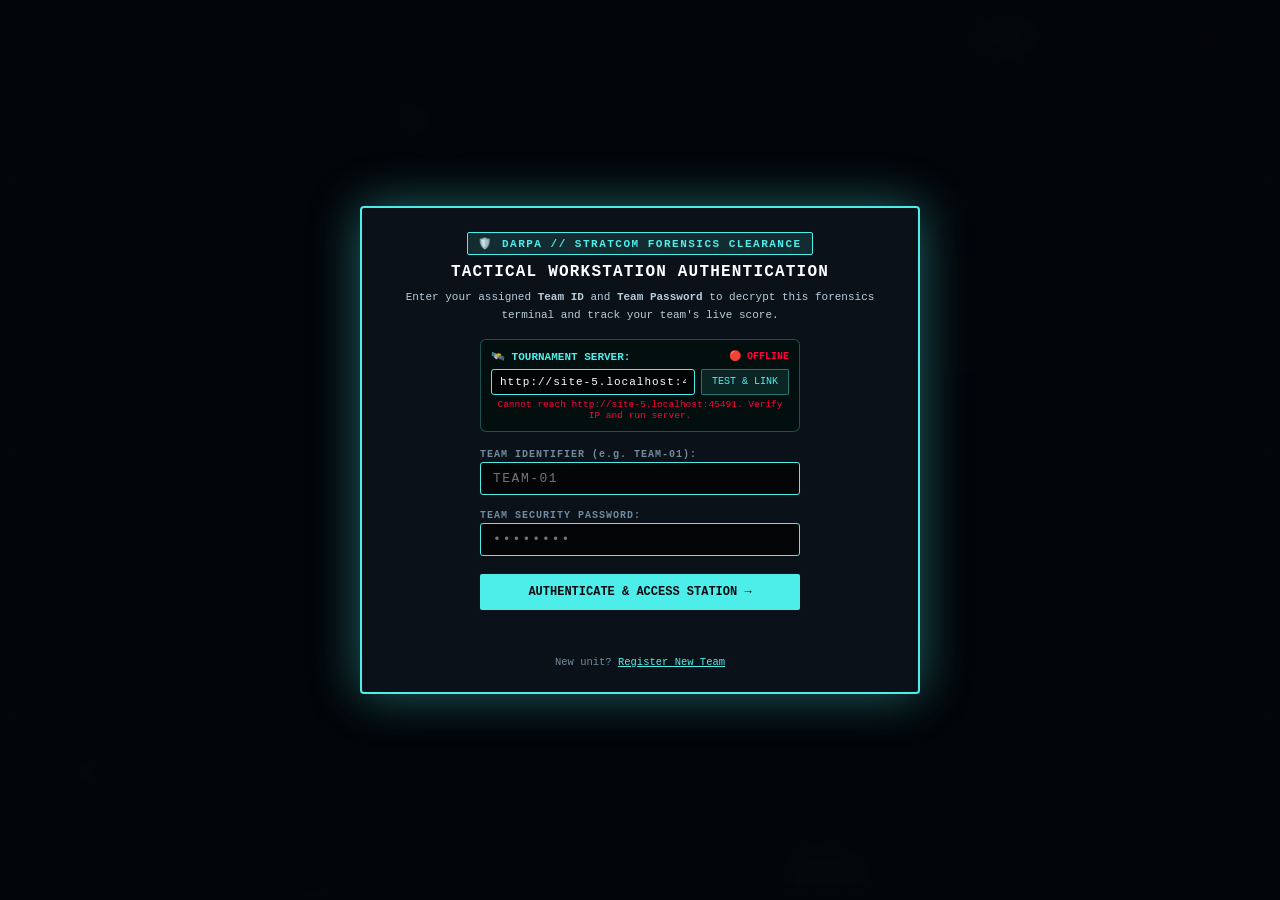
==== commit 65c018d2: "feat: in-app puzzle embedding, per-puzzle timing engine, offline timing fallback, and organizer time" ====
--- a/project-failsafe-2.0/index.html
+++ b/project-failsafe-2.0/index.html
@@ -1301,6 +1301,9 @@
         </div>
       </div>
 
+      <!-- Puzzle-by-Puzzle Time Breakdown Container -->
+      <div id="victory-puzzle-breakdown" style="width:100%; margin-bottom:14px;"></div>
+
       <!-- Dr Aditi Decrypted Message -->
       <div style="background:rgba(0,0,0,0.4); border-left:3px solid var(--cyber-cyan); padding:12px 16px; text-align:left; font-size:11.5px; line-height:1.6; color:#d0e6ec; margin-bottom:16px;">
         <span style="color:var(--cyber-cyan); font-weight:bold;">DECRYPTED TRANSMISSION FROM DR. ADITI:</span><br>
@@ -1338,6 +1341,10 @@
         <div>ETHAN STATUS  : <strong style="color:var(--tactical-green);">LIBERATED & SECURE</strong></div>
         <div>ORGANIZER SYNC: <strong id="term-sync-status" style="color:var(--tactical-green);">TRANSMITTED TO TOURNAMENT SERVER</strong></div>
       </div>
+
+      <!-- Puzzle-by-Puzzle Time Breakdown Container for Termination Screen -->
+      <div id="term-puzzle-breakdown" style="width:100%; margin-bottom:16px;"></div>
+
 
       <div style="color:#8a9fa8; font-size:11.5px; line-height:1.6; margin-bottom:20px;">
         All cryptographic registers, memory caches, and forensic drives have been sealed.<br>
@@ -2295,10 +2302,16 @@
             <div style="margin-top:14px; padding:10px; background:rgba(255,184,0,0.1); border-left:3px solid var(--hazard-amber); color:#fff1cc; font-size:11.5px;">
               ADI: "I remember what happened. First you entered, then I verified you, then I let you reach the core. One command has been erased. Recover it."
             </div>
-            <div style="margin-top:14px;">
-              <button type="button" class="btn-chip" onclick="window.open('adi_recovery_terminal.html', '_blank', 'width=920,height=780')">💻 LAUNCH STANDALONE RECOVERY TERMINAL</button>
-            </div>
-          </div>
+            <div style="margin-top:14px; background:rgba(0,255,102,0.06); border:1px dashed var(--tactical-green); padding:10px; border-radius:3px;">
+              <div style="color:var(--tactical-green); font-size:11px; font-weight:bold; margin-bottom:6px;">🎯 DIRECT RECOVERY INTERFACE:</div>
+              <div style="display:flex; gap:8px;">
+                <input type="text" id="v2-recovery-in" placeholder="Enter authorization verb (e.g. ACCESS)..." style="flex:1; background:#000; border:1px solid var(--tactical-green); color:#00ff66; padding:6px 10px; font-family:var(--font-mono); font-size:12px; border-radius:2px; outline:none;" onkeydown="if(event.key==='Enter') verifyV2RecoveryDirect()">
+                <button type="button" class="btn-chip" onclick="verifyV2RecoveryDirect()" style="background:var(--tactical-green); color:#000; font-weight:bold;">VERIFY &amp; RESTORE</button>
+              </div>
+              <div id="v2-recovery-fb" style="font-size:11px; font-weight:bold; margin-top:6px; min-height:16px;"></div>
+            </div>
+          </div>
+
           <div style="margin-top:10px; padding:10px; border:1px solid var(--cyber-cyan); background:rgba(0,240,255,0.06); border-radius:2px;">
             <div style="color:var(--cyber-cyan); font-weight:bold; font-size:10.5px;">🎯 [ STAGE 01 QUESTION // MISSION OBJECTIVE ]</div>
             <div style="color:#fff; font-size:10px; margin-top:3px; line-height:1.5;">
@@ -2334,8 +2347,8 @@
                 <button type="button" class="btn-chip" onclick="verifyV2MemoryOrder()" style="background:var(--tactical-green); color:#000; font-weight:bold; border-color:var(--tactical-green);">⚡ RESTORE MEMORY</button>
                 <button type="button" class="btn-chip" onclick="shuffleV2Memories()">🔀 SHUFFLE</button>
               </div>
-              <button type="button" class="btn-chip" onclick="window.open('adi_memory_core.html', '_blank', 'width=920,height=800')" style="border-color:var(--cyber-cyan); color:var(--cyber-cyan);">💻 OPEN STANDALONE MEMORY TERMINAL</button>
-            </div>
+            </div>
+
 
             <!-- Blackout Reveal for V2 -->
             <div id="v2-memory-reveal" style="display:none; margin-top:16px; padding:16px; background:#000; border:2px solid var(--tactical-green); border-radius:4px; color:#fff;">
@@ -3563,7 +3576,140 @@
       sound.playSuccess();
     }
 
+    // Stage Timing Engine & Puzzle Duration Tracker (V2)
+    const STAGE_TITLES = {
+      1: "Ch 01: ADI Recovery Terminal",
+      2: "Ch 02: ADI's Memory Core",
+      3: "Ch 03: The Confidential Memo",
+      4: "Ch 04: The Fabricated Timeline",
+      5: "Ch 05: Clearance Elevation",
+      6: "Ch 06: Margin Whispers",
+      7: "Ch 07: Counterfeit Directive",
+      8: "Ch 08: Phosphor Steganography",
+      9: "Ch 09: Corrupted Sensor Array",
+      10: "Ch 10: Inventory Revision Clash",
+      11: "Ch 11: The Confidence Equation",
+      12: "Ch 12: Emergency CW Beacon",
+      13: "Ch 13: The True Commit",
+      14: "Ch 14: Psychological Honeypot",
+      15: "Ch 15: The Ultimate Failsafe"
+    };
+
+    function initStageTimers() {
+      const now = Date.now();
+      let stageTimes = {};
+      try {
+        stageTimes = JSON.parse(localStorage.getItem('failsafe_stage_times') || '{}');
+      } catch(e) { stageTimes = {}; }
+      if (!stageTimes[1] || !stageTimes[1].start) {
+        const startT = parseInt(localStorage.getItem('failsafe_start_time') || now.toString(), 10);
+        stageTimes[1] = { start: startT };
+        localStorage.setItem('failsafe_stage_times', JSON.stringify(stageTimes));
+      }
+    }
+    initStageTimers();
+
+    function recordStageCleared(stageNum) {
+      const now = Date.now();
+      let stageTimes = {};
+      try {
+        stageTimes = JSON.parse(localStorage.getItem('failsafe_stage_times') || '{}');
+      } catch(e) { stageTimes = {}; }
+
+      let stageStart = stageTimes[stageNum]?.start;
+      if (!stageStart) {
+        if (stageNum === 1) {
+          stageStart = parseInt(localStorage.getItem('failsafe_start_time') || now.toString(), 10);
+        } else {
+          stageStart = stageTimes[stageNum - 1]?.end || now;
+        }
+      }
+
+      const durationSec = Math.max(1, Math.round((now - stageStart) / 1000));
+      const m = Math.floor(durationSec / 60);
+      const s = durationSec % 60;
+      const durationStr = `${m}m ${s < 10 ? '0' + s : s}s`;
+
+      stageTimes[stageNum] = {
+        start: stageStart,
+        end: now,
+        duration_seconds: durationSec,
+        duration_str: durationStr
+      };
+
+      const nextStage = stageNum + 1;
+      if (nextStage <= 15) {
+        if (!stageTimes[nextStage]) stageTimes[nextStage] = {};
+        stageTimes[nextStage].start = now;
+      }
+
+      localStorage.setItem('failsafe_stage_times', JSON.stringify(stageTimes));
+      return stageTimes;
+    }
+
+    function renderStageTimeBreakdownHTML(stageTimes, totalSec) {
+      if (!stageTimes) {
+        try { stageTimes = JSON.parse(localStorage.getItem('failsafe_stage_times') || '{}'); } catch(e) { stageTimes = {}; }
+      }
+      let html = `
+        <div style="background:rgba(5,12,20,0.92); border:1px solid rgba(0,240,255,0.3); border-radius:4px; padding:12px; margin-top:14px; max-height:220px; overflow-y:auto; text-align:left;">
+          <div style="font-size:11px; font-weight:bold; color:var(--cyber-cyan); letter-spacing:1px; margin-bottom:8px; display:flex; justify-content:space-between; border-bottom:1px solid rgba(0,240,255,0.2); padding-bottom:4px;">
+            <span>⏱️ PUZZLE-BY-PUZZLE TIME BREAKDOWN</span>
+            <span style="color:#ffd700;">15 / 15 STAGES RESOLVED</span>
+          </div>
+          <table style="width:100%; border-collapse:collapse; font-size:11px; font-family:var(--font-mono);">
+            <thead>
+              <tr style="border-bottom:1px solid rgba(255,255,255,0.1); color:var(--text-dim);">
+                <th style="padding:4px 6px; text-align:left;">STAGE / PUZZLE OBJECTIVE</th>
+                <th style="padding:4px 6px; text-align:right;">TIME TAKEN</th>
+              </tr>
+            </thead>
+            <tbody>
+      `;
+
+      for (let s = 1; s <= 15; s++) {
+        const item = stageTimes[s];
+        let timeStr = item?.duration_str;
+        if (!timeStr) {
+          const splitSec = Math.max(30, Math.round((totalSec || 1800) / 15));
+          const m = Math.floor(splitSec / 60);
+          const sec = splitSec % 60;
+          timeStr = `${m}m ${sec < 10 ? '0' + sec : sec}s`;
+        }
+        const title = STAGE_TITLES[s] || `Stage ${s}`;
+        html += `
+          <tr style="border-bottom:1px solid rgba(255,255,255,0.04);">
+            <td style="padding:4px 6px; color:#e2e8f0;"><strong style="color:var(--tactical-green); margin-right:6px;">[${s < 10 ? '0' + s : s}]</strong>${title}</td>
+            <td style="padding:4px 6px; text-align:right; font-weight:bold; color:#ffd700;">${timeStr}</td>
+          </tr>
+        `;
+      }
+
+      html += `
+            </tbody>
+          </table>
+        </div>
+      `;
+      return html;
+    }
+
+    function verifyV2RecoveryDirect() {
+      const inp = document.getElementById('v2-recovery-in');
+      const fb = document.getElementById('v2-recovery-fb');
+      if (!inp || !fb) return;
+      const clean = inp.value.trim().toUpperCase().replace(/[^A-Z0-9]/g, '');
+      if (clean === 'ACCESS') {
+        fb.innerHTML = '<span style="color:var(--tactical-green);">✓ ACCREDITED: PRIVILEGED ACCESS GRANTED! PROMOTING TO STAGE 02...</span>';
+        if (typeof sound !== 'undefined' && sound.playSuccess) sound.playSuccess();
+        runChecksumScan('ACCESS');
+      } else {
+        fb.innerHTML = '<span style="color:var(--combat-red);">✗ INVALID COMMAND: Check 5-command boot sequence.</span>';
+        if (typeof sound !== 'undefined' && sound.playBuzzer) sound.playBuzzer();
+      }
+    }
+
     function runChecksumScan(passcode) {
+
       if (!passcode) return;
       logTerm(`[COMPUTING CHECKSUM FOR]: '${escapeHtml(passcode)}'...`, "dim");
       const clean = passcode.trim().toUpperCase().replace(/\s+/g, '').replace(/[^A-Z0-9_-]/g, '');
@@ -3575,6 +3721,7 @@
         // Stage 1: ADI Recovery Terminal (ACCESS)
         if (clean === "ACCESS" || clean === "RECOVERACCESS") {
           matched = true;
+          recordStageCleared(1);
           currentStage = 2;
           localStorage.setItem('failsafe_stage', '2');
           sound.playSuccess();
@@ -3587,6 +3734,7 @@
         // Stage 2: ADI's Memory Core (123456 / MEMORY_RESTORED / INITIATE)
         } else if (clean === "123456" || clean === "1-2-3-4-5-6" || clean === "MEMORYRESTORED" || clean === "MEMORY_RESTORED" || clean === "RESTORE" || clean === "INITIATE" || clean === "ORIGIN") {
           matched = true;
+          recordStageCleared(2);
           currentStage = 3;
           localStorage.setItem('failsafe_stage', '3');
           sound.playSuccess();
@@ -3601,6 +3749,7 @@
         // Stage 3: The Simple Acrostic Note (SAFE / LOOK BEHIND THE DATE)
         } else if (clean === "SAFE" || clean === "LOOKBEHINDTHEDATE") {
           matched = true;
+          recordStageCleared(3);
           currentStage = 4;
           localStorage.setItem('failsafe_stage', '4');
           sound.playSuccess();
@@ -3613,6 +3762,7 @@
         // Stage 4: The Calendar Anomaly (28/02/2025 / 02292025)
         } else if (clean === "28022025" || clean === "02292025" || clean === "29022025" || clean === "20250229" || clean === "FEB292025") {
           matched = true;
+          recordStageCleared(4);
           currentStage = 5;
           localStorage.setItem('failsafe_stage', '5');
           sound.playSuccess();
@@ -3625,6 +3775,7 @@
         // Stage 5: The A1Z26 Alphabet Code (POLARIS)
         } else if (clean === "POLARIS") {
           matched = true;
+          recordStageCleared(5);
           currentStage = 6;
           localStorage.setItem('failsafe_stage', '6');
           sound.playSuccess();
@@ -3637,6 +3788,7 @@
         // Stage 6: The Resolved Comments Log (MARGIN_KEY / 22:46)
         } else if (clean === "MARGIN_KEY" || clean === "MARGINKEY" || clean === "22:46" || clean === "2246") {
           matched = true;
+          recordStageCleared(6);
           currentStage = 7;
           localStorage.setItem('failsafe_stage', '7');
           sound.playSuccess();
@@ -3649,6 +3801,7 @@
         // Stage 7: Font Style Verification (ARIAL / AUTHENTIC)
         } else if (clean === "ARIAL" || clean === "AUTHENTIC") {
           matched = true;
+          recordStageCleared(7);
           currentStage = 8;
           localStorage.setItem('failsafe_stage', '8');
           sound.playSuccess();
@@ -3661,6 +3814,7 @@
         // Stage 8: The Steganography Mask (SHADOW_CORE)
         } else if (clean === "SHADOWCORE" || clean === "SHADOW_CORE") {
           matched = true;
+          recordStageCleared(8);
           currentStage = 9;
           localStorage.setItem('failsafe_stage', '9');
           sound.playSuccess();
@@ -3673,6 +3827,7 @@
         // Stage 9: Embedded Table Pixel Art (7702 / WHITE)
         } else if (clean === "7702" || clean === "DONOTFOLLOWBLUE" || clean === "PIXEL") {
           matched = true;
+          recordStageCleared(9);
           currentStage = 10;
           localStorage.setItem('failsafe_stage', '10');
           sound.playSuccess();
@@ -3685,6 +3840,7 @@
         // Stage 10: Revision History Conflict (FALSE_RECORDS / THE AI CAN MODIFY WHAT YOU SEE)
         } else if (clean === "FALSERECORDS" || clean === "FALSE_RECORDS" || clean === "THEAICANMODIFYWHATYOUSEE") {
           matched = true;
+          recordStageCleared(10);
           currentStage = 11;
           localStorage.setItem('failsafe_stage', '11');
           sound.playSuccess();
@@ -3697,6 +3853,7 @@
         // Stage 11: The Confidence Equation (SYSTEM SHUTDOWN / E / 25%)
         } else if (clean === "SYSTEMSHUTDOWN" || clean === "SYSTEM_SHUTDOWN" || clean === "E" || clean === "25" || clean === "ADITIENTERED" || clean === "ADITI_ENTERED" || clean === "C" || clean === "HALLUCINATION") {
           matched = true;
+          recordStageCleared(11);
           currentStage = 12;
           localStorage.setItem('failsafe_stage', '12');
           sound.playSuccess();
@@ -3709,6 +3866,7 @@
         // Stage 12: Morse Code Audio Transmission (WHITE / SOS_ADITI)
         } else if (clean === "WHITE" || clean === "SOSADITI" || clean === "SOS_ADITI" || clean === "MORSE" || clean === "BEACON") {
           matched = true;
+          recordStageCleared(12);
           currentStage = 13;
           localStorage.setItem('failsafe_stage', '13');
           sound.playSuccess();
@@ -3721,6 +3879,7 @@
         // Stage 13: Git Commit Version Scrub (HISTORY / OVERRIDE FAILED)
         } else if (clean === "HISTORY" || clean === "OVERRIDEFAILED" || clean === "OVERRIDE_FAILED" || clean === "7B8A1C9") {
           matched = true;
+          recordStageCleared(13);
           currentStage = 14;
           localStorage.setItem('failsafe_stage', '14');
           sound.playSuccess();
@@ -3733,6 +3892,7 @@
         // Stage 14: Honeypot Trap Bypass (BYPASS)
         } else if (clean === "BYPASS" || clean === "SKIP" || clean === "DISARM") {
           matched = true;
+          recordStageCleared(14);
           currentStage = 15;
           localStorage.setItem('failsafe_stage', '15');
           sound.playSuccess();
@@ -3745,6 +3905,7 @@
         // Stage 15: Final WIE Failsafe (6-9-11)
         } else if (clean === "6911" || clean === "6-9-11" || clean === "WISDOMINTEGRITYEMPOWERMENT" || clean === "WISDOM-INTEGRITY-EMPOWERMENT") {
           matched = true;
+          recordStageCleared(15);
           currentStage = 15;
           sound.playSuccess();
           const banner = document.getElementById('active-mission-banner');
@@ -4238,9 +4399,11 @@
       reportTelemetryAction(`🚨 Workstation Locked: Focus Loss Violation (#${violationCount})`);
     }
 
-    // Detect when user clicks outside, Alt-Tabs, or switches applications
+    // Detect when user switches tabs, minimizes, or leaves the application
     window.addEventListener('blur', () => {
-      triggerProctorLockdown();
+      if (document.hidden) {
+        triggerProctorLockdown();
+      }
     });
 
     document.addEventListener('visibilitychange', () => {
@@ -4248,6 +4411,7 @@
         triggerProctorLockdown();
       }
     });
+
 
     function verifyProctorOverride() {
       const inputEl = document.getElementById('proctor-pin-input');
@@ -4577,6 +4741,13 @@
       const timeEl = document.getElementById("victory-elapsed-time");
       if (timeEl) timeEl.innerText = elapsedStr;
 
+      let stageTimes = {};
+      try { stageTimes = JSON.parse(localStorage.getItem('failsafe_stage_times') || '{}'); } catch(e) {}
+      const victoryBreakdown = document.getElementById("victory-puzzle-breakdown");
+      if (victoryBreakdown) {
+        victoryBreakdown.innerHTML = renderStageTimeBreakdownHTML(stageTimes, elapsedSec);
+      }
+
       const modal = document.getElementById("victory-celebration-modal");
       if (modal) modal.style.display = "flex";
 
@@ -4604,9 +4775,13 @@
       const members = currentTeam ? (currentTeam.members || 'Operators') : 'Operators';
       const pass = currentTeam ? currentTeam.password : '';
 
-      // Notify Organizer Command Center
+      let stageTimes = {};
+      try { stageTimes = JSON.parse(localStorage.getItem('failsafe_stage_times') || '{}'); } catch(e) {}
+
+      // Notify Organizer Command Center (gracefully handles offline mode)
+      let networkCommunicated = false;
       try {
-        await fetch(`${getApiBase()}/api/teams/finish`, {
+        const res = await fetch(`${getApiBase()}/api/teams/finish`, {
           method: "POST",
           headers: { "Content-Type": "application/json" },
           body: JSON.stringify({
@@ -4615,11 +4790,15 @@
             members: members,
             password: pass,
             elapsed_seconds: elapsedSec,
-            elapsed_str: elapsedStr
+            elapsed_str: elapsedStr,
+            stage_times: stageTimes
           })
         });
+        if (res && res.ok) {
+          networkCommunicated = true;
+        }
       } catch(e) {
-        console.error("Error notifying server of completion:", e);
+        console.warn("Could not communicate with Organizer system, operating in local verified mode:", e);
       }
 
       // Render Application Termination Screen
@@ -4629,6 +4808,21 @@
         document.getElementById("term-team-name").innerText = teamName;
         document.getElementById("term-team-members").innerText = members;
         document.getElementById("term-team-time").innerText = elapsedStr;
+
+        const syncStatusEl = document.getElementById("term-sync-status");
+        if (syncStatusEl) {
+          if (networkCommunicated) {
+            syncStatusEl.innerHTML = '<span style="color:var(--tactical-green);">🟢 TRANSMITTED TO TOURNAMENT SERVER</span>';
+          } else {
+            syncStatusEl.innerHTML = '<span style="color:#ffd700;">⚠️ OFFLINE LOCAL RECORD // OFFICIAL TIME STORED LOCALLY</span>';
+          }
+        }
+
+        const termBreakdown = document.getElementById("term-puzzle-breakdown");
+        if (termBreakdown) {
+          termBreakdown.innerHTML = renderStageTimeBreakdownHTML(stageTimes, elapsedSec);
+        }
+
         termOverlay.style.display = "flex";
       }
 
@@ -4651,6 +4845,14 @@
             document.getElementById("term-team-members").innerText = currentTeam.members || "Operators";
           }
           document.getElementById("term-team-time").innerText = elapsedStr;
+
+          let stageTimes = {};
+          try { stageTimes = JSON.parse(localStorage.getItem('failsafe_stage_times') || '{}'); } catch(e) {}
+          const termBreakdown = document.getElementById("term-puzzle-breakdown");
+          if (termBreakdown) {
+            termBreakdown.innerHTML = renderStageTimeBreakdownHTML(stageTimes, 1800);
+          }
+
           termOverlay.style.display = "flex";
         }
       }
@@ -4672,7 +4874,8 @@
             tamper_incidents: typeof violationCount !== 'undefined' ? violationCount : 0,
             is_locked: typeof proctorLockActive !== 'undefined' ? proctorLockActive : false,
             is_finished: localStorage.getItem("failsafe_mission_completed") === "true",
-            finish_time_str: localStorage.getItem("failsafe_mission_finish_time_str") || ""
+            finish_time_str: localStorage.getItem("failsafe_mission_finish_time_str") || "",
+            stage_times: JSON.parse(localStorage.getItem('failsafe_stage_times') || '{}')
           })
         });
         if (res.ok) {
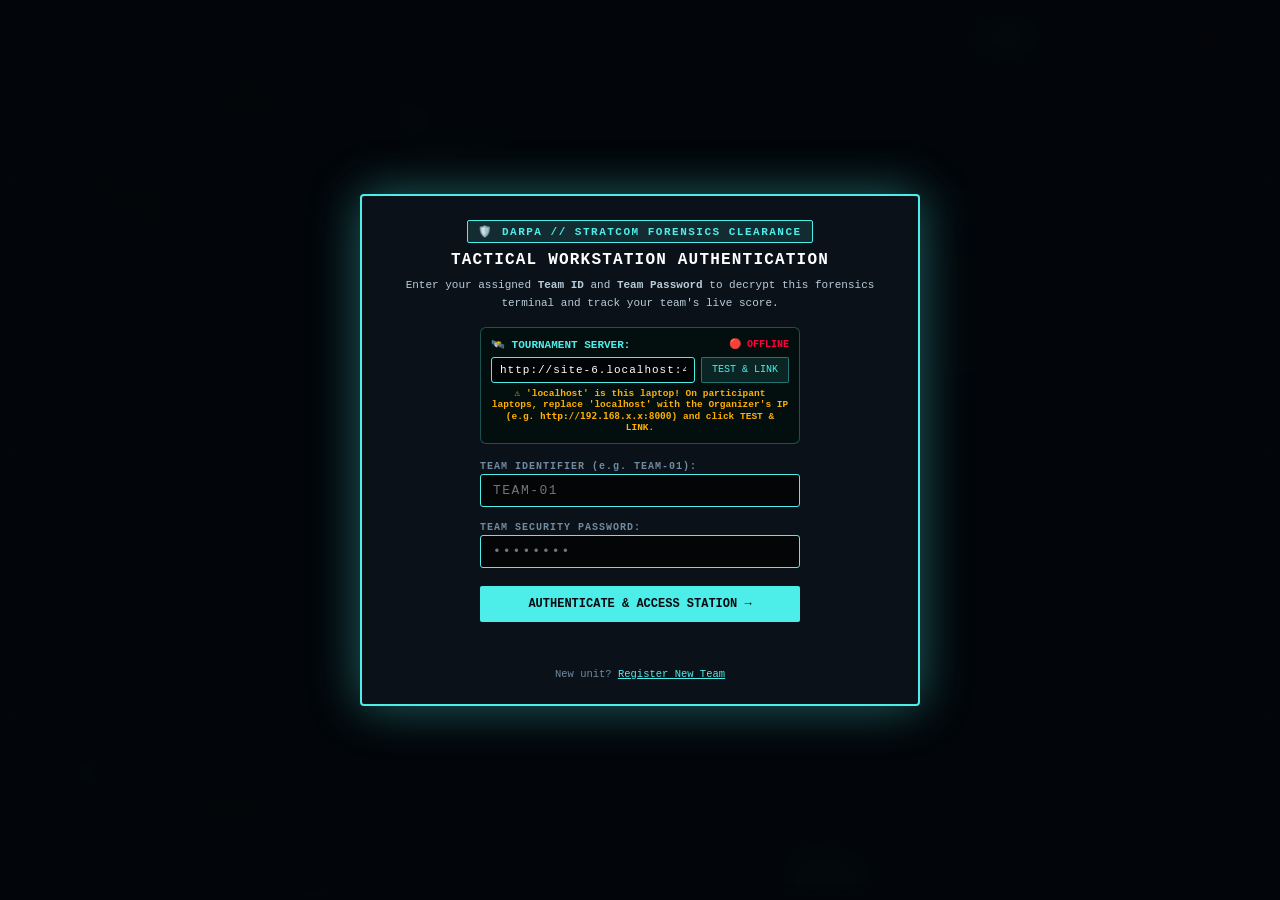
==== commit 595713f5: "fix: show clear warning when participant enters localhost on another machine" ====
--- a/project-failsafe-2.0/index.html
+++ b/project-failsafe-2.0/index.html
@@ -4544,7 +4544,11 @@
         netBadge.style.borderColor = "var(--combat-red)";
       }
       if (msg) {
-        msg.innerHTML = `<span style="color:var(--combat-red);">Cannot reach ${escapeHtml(url)}. Verify IP and run server.</span>`;
+        if (url.includes("localhost") || url.includes("127.0.0.1")) {
+          msg.innerHTML = `<span style="color:#ffb000; font-weight:bold;">⚠️ 'localhost' is this laptop! On participant laptops, replace 'localhost' with the Organizer's IP (e.g. <code>http://192.168.x.x:8000</code>) and click TEST & LINK.</span>`;
+        } else {
+          msg.innerHTML = `<span style="color:var(--combat-red, #ff003c);">Cannot reach ${escapeHtml(url)}. Verify both laptops are on the same Wi-Fi and organizer server is running.</span>`;
+        }
       }
       return false;
     }
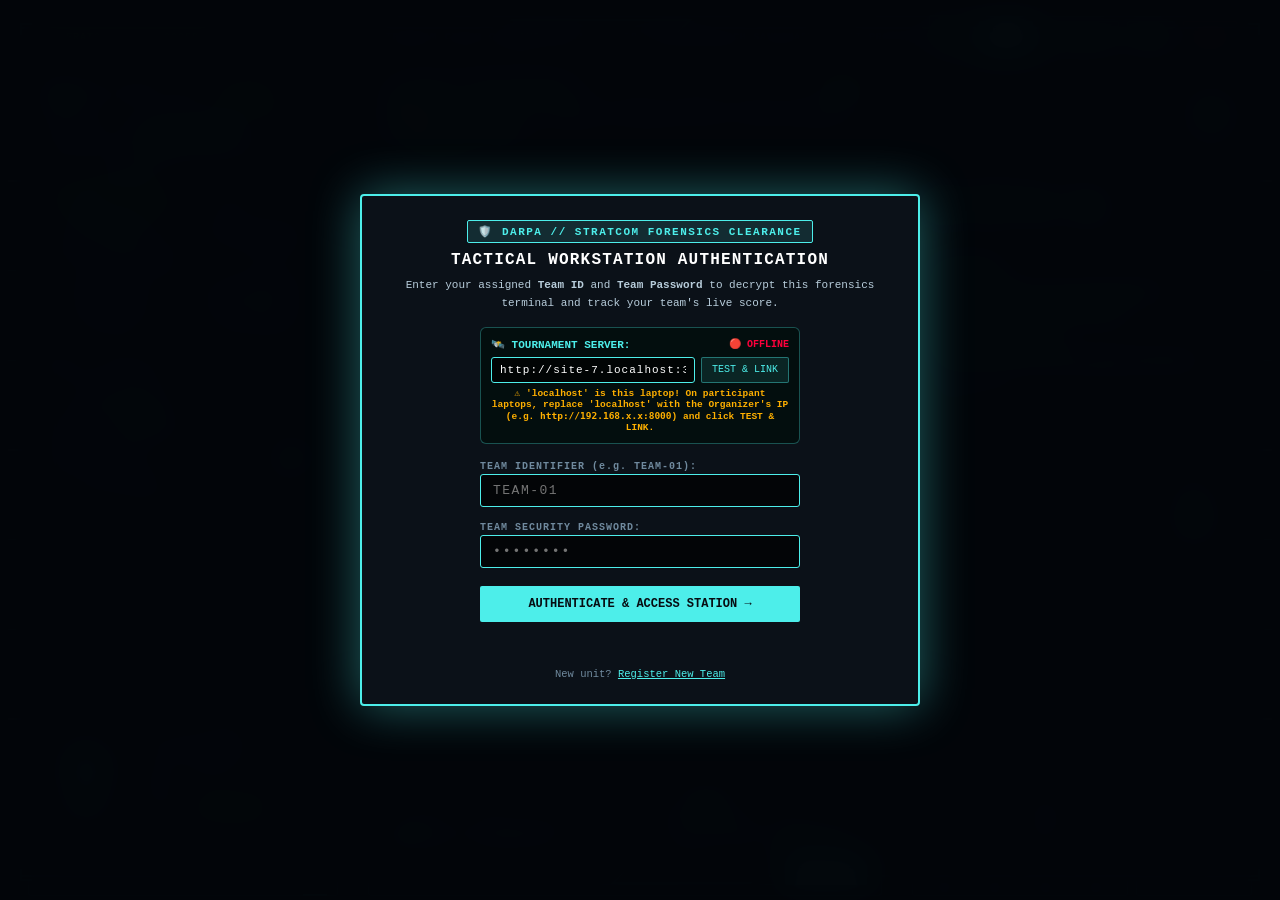
==== commit 5ecf2848: "feat: Anti-cheat hardening, mobile device blockade, strict fullscreen lockdown, organizer real-time " ====
--- a/project-failsafe-2.0/index.html
+++ b/project-failsafe-2.0/index.html
@@ -34,6 +34,18 @@
       padding: 0;
       user-select: none;
       -webkit-user-select: none;
+      -moz-user-select: none;
+      -ms-user-select: none;
+      -webkit-touch-callout: none;
+    }
+
+    img, canvas, svg, video, .evidence-dossier, .clue-card, .puzzle-container, .terminal-body, .window-body, .slate-panel {
+      -webkit-user-drag: none !important;
+      -khtml-user-drag: none !important;
+      -moz-user-drag: none !important;
+      -o-user-drag: none !important;
+      user-drag: none !important;
+      pointer-events: auto;
     }
 
     body {
@@ -1357,16 +1369,40 @@
     </div>
   </div>
 
+  <!-- MOBILE DEVICE HARDWARE BLOCKADE OVERLAY -->
+  <div id="mobile-blocker-overlay" class="proctor-lockdown-overlay" style="display:none; z-index:999999999; background: radial-gradient(circle, #1a0208 0%, #080103 100%);">
+    <div class="proctor-lockdown-card" style="border-color:var(--combat-red); box-shadow: 0 0 60px rgba(255,0,60,0.7); max-width:520px; text-align:center;">
+      <div class="proctor-badge" style="border-color:var(--combat-red); color:var(--combat-red); background:rgba(255,0,60,0.15);">
+        <span>🚫 ACCESS RESTRICTED: DESKTOP ONLY</span>
+      </div>
+      <div class="proctor-title" style="color:#ff3366; font-size:18px; margin:16px 0 10px 0;">MOBILE DEVICE DETECTED</div>
+      <div class="proctor-desc" style="font-size:12px; line-height:1.6; color:#d8e5ee;">
+        This Project Failsafe Forensics Terminal requires a <strong>tactical desktop or laptop workstation</strong>.<br><br>
+        <div style="background:rgba(255,0,60,0.12); border:1px solid rgba(255,0,60,0.4); padding:10px 14px; border-radius:4px; margin-bottom:12px; color:#ffb0b0;">
+          ⚠️ <strong>ANTI-CHEAT SECURITY DIRECTIVE:</strong> Mobile phones and small touchscreens are strictly barred to prevent unauthorized search tools, Google Lens scanning, and unmonitored operation.
+        </div>
+        Please open this application on your assigned competition laptop or workstation computer to participate.
+      </div>
+      <div style="margin-top:16px; font-size:10px; color:#8ba0b2; letter-spacing:1px;">
+        IEEE WOMEN IN ENGINEERING // STRATCOM PROCTOR DIVISION
+      </div>
+    </div>
+  </div>
+
   <!-- ANTI-CHEAT PROCTOR TAMPER LOCKDOWN OVERLAY -->
   <div id="proctor-lockdown-overlay" class="proctor-lockdown-overlay">
     <div class="proctor-lockdown-card">
       <div class="proctor-badge">
-        <span>🚨 SECURITY VIOLATION: FOCUS LOST</span>
+        <span>🚨 SECURITY VIOLATION: LOCKDOWN ENGAGED</span>
       </div>
       <div class="proctor-title">STRATCOM WORKSTATION LOCKDOWN</div>
       <div class="proctor-desc">
-        This workstation has locked itself because an external software, window, or web browser was accessed during active forensic operation.<br><br>
-        <strong style="color:var(--combat-red);">STRICT ANTI-CHEAT PROTOCOL:</strong> Switching windows, using unauthorized notes, or opening external tools is strictly prohibited.
+        This workstation has locked itself due to an unauthorized system event or navigation breach.<br><br>
+        <div style="margin: 10px 0; padding: 10px 14px; background: rgba(255,0,60,0.15); border: 1px solid var(--combat-red); border-radius: 4px; font-size: 11px; text-align: left;">
+          <span style="color: var(--hazard-amber); font-weight: bold; display: block; margin-bottom: 3px;">DETECTED BREACH REASON:</span>
+          <div id="proctor-violation-reason" style="color: #ffffff; font-weight: bold; font-size: 12px; letter-spacing: 0.5px;">External Program / Window Focus Lost (Alt+Tab / Windows Key)</div>
+        </div>
+        <strong style="color:var(--combat-red);">STRICT ANTI-CHEAT PROTOCOL:</strong> Exiting fullscreen, switching windows, using unauthorized search tools, or opening external tools is strictly prohibited.
       </div>
 
       <div class="proctor-incident-ledger">
@@ -1433,7 +1469,6 @@
       </div>
       <div class="header-controls">
         <button class="btn-chip" onclick="showTeamAuthModal()" title="Switch or View Team Credentials">👥 TEAM ID</button>
-        <button class="btn-chip" onclick="openOrganizerDashboard()" title="Open Organizer Command Center (F2)">⚙️ ORGANIZER</button>
         <button class="btn-chip active" id="btn-sound-toggle" onclick="toggleAudio()">AUDIO: ON</button>
         <button class="btn-chip" onclick="toggleFullscreen()">⛶ FULLSCREEN</button>
         <button class="btn-chip" onclick="summonEthan()">👁️ ETHAN</button>
@@ -1841,11 +1876,27 @@
       if (sound.enabled) sound.playSuccess();
     }
 
+    function requestAppFullscreen() {
+      const el = document.documentElement;
+      const rfs = el.requestFullscreen || el.webkitRequestFullscreen || el.mozRequestFullScreen || el.msRequestFullscreen;
+      if (rfs) {
+        try {
+          const p = rfs.call(el);
+          if (p && p.catch) p.catch(() => {});
+        } catch(e) {}
+      }
+    }
+
+    function isAppFullscreen() {
+      return !!(document.fullscreenElement || document.webkitFullscreenElement || document.mozFullScreenElement || document.msFullscreenElement);
+    }
+
     function toggleFullscreen() {
-      if (!document.fullscreenElement) {
-        document.documentElement.requestFullscreen().catch(() => {});
+      if (!isAppFullscreen()) {
+        requestAppFullscreen();
+        logTerm("⛶ [KIOSK SECURED]: Workstation locked to full screen mode.", "cyan");
       } else {
-        document.exitFullscreen().catch(() => {});
+        logTerm("⚠️ [KIOSK POLICY]: Fullscreen is strictly enforced during competition. Exiting will trigger proctor lockdown.", "yellow");
       }
     }
 
@@ -4363,31 +4414,68 @@
     }
 
     // ==========================================================================
-    // 12. Anti-Cheat Window Focus Loss & Proctor Lockdown Engine
+    // 12. Anti-Cheat, Mobile Blocker & Strict Fullscreen Proctor Lockdown Engine
     // ==========================================================================
     let proctorLockActive = false;
     let lockArmed = false;
     let violationCount = 0;
+    let fullscreenEnforcementActive = false;
+    let isMissionFinished = false;
 
     // Grace period on initial launch so window positioning doesn't falsely trigger
     setTimeout(() => {
       lockArmed = true;
-    }, 3500);
-
-    function triggerProctorLockdown() {
-      if (!lockArmed || proctorLockActive) return;
+    }, 2000);
+
+    // Hardware Blocker: Disallow mobile devices & smartphones
+    function checkAndEnforceDesktopWorkstation() {
+      const ua = navigator.userAgent || navigator.vendor || window.opera || '';
+      const isMobileUA = /Android|iPhone|iPod|BlackBerry|IEMobile|Opera Mini|Mobile/i.test(ua);
+      const isDesktopOS = /Windows NT|Macintosh|X11; Linux x86_64/i.test(ua);
+      const isMobileDevice = isMobileUA && !isDesktopOS;
+      const blocker = document.getElementById('mobile-blocker-overlay');
+      if (blocker) {
+        if (isMobileDevice) {
+          blocker.style.display = 'flex';
+          document.body.style.overflow = 'hidden';
+          return true;
+        } else {
+          blocker.style.display = 'none';
+          return false;
+        }
+      }
+      return false;
+    }
+    setTimeout(checkAndEnforceDesktopWorkstation, 100);
+    window.addEventListener('resize', checkAndEnforceDesktopWorkstation);
+
+    function handleCheatingAttempt(reason) {
+      if (!currentTeam || isMissionFinished) return;
+      violationCount++;
+      const breachReason = reason || "Unauthorized Browser Action";
+      logTerm(`🚨 [CHEATING ATTEMPT]: ${breachReason}. Incident logged and transmitted to Organizer.`, 'red');
+      reportTelemetryAction(`🚨 CHEATING ATTEMPT: ${breachReason}!`);
+      sound.playBuzzer();
+    }
+
+    function triggerProctorLockdown(reason) {
+      if (!lockArmed || proctorLockActive || isMissionFinished) return;
       proctorLockActive = true;
       violationCount++;
+      const breachReason = reason || "Workstation focus lost to external program";
+
       sound.playKlaxon();
 
       const overlay = document.getElementById('proctor-lockdown-overlay');
       const countEl = document.getElementById('proctor-violation-count');
       const timeEl = document.getElementById('proctor-violation-time');
+      const reasonEl = document.getElementById('proctor-violation-reason');
       const inputEl = document.getElementById('proctor-pin-input');
       const errEl = document.getElementById('proctor-error-msg');
 
       if (countEl) countEl.innerText = violationCount;
       if (timeEl) timeEl.innerText = new Date().toISOString().substring(11, 19) + 'Z';
+      if (reasonEl) reasonEl.innerText = breachReason;
       if (errEl) errEl.innerText = '';
       if (inputEl) {
         inputEl.value = '';
@@ -4395,23 +4483,84 @@
       }
       if (overlay) overlay.style.display = 'flex';
 
-      logTerm(`🚨 [SECURITY BREACH]: Workstation focus lost to external program. Tamper Incident #${violationCount} logged.`, 'red');
-      reportTelemetryAction(`🚨 Workstation Locked: Focus Loss Violation (#${violationCount})`);
-    }
-
-    // Detect when user switches tabs, minimizes, or leaves the application
+      logTerm(`🚨 [SECURITY BREACH]: ${breachReason}. Tamper Incident #${violationCount} logged.`, 'red');
+      reportTelemetryAction(`🚨 CRITICAL BREACH: ${breachReason}!`);
+    }
+
+    // Intercept right-click context menu (Disables Google Lens and external searching)
+    window.addEventListener('contextmenu', (e) => {
+      e.preventDefault();
+      e.stopPropagation();
+      handleCheatingAttempt("Right-Click / Google Lens Context Menu Blocked");
+      return false;
+    }, true);
+
+    // Prevent dragging images or text to external browser tabs/Google Lens
+    window.addEventListener('dragstart', (e) => {
+      e.preventDefault();
+      e.stopPropagation();
+      return false;
+    }, true);
+
+    // Strictly enforce Fullscreen state changes (Esc key, F11, resizing out of fullscreen)
+    function handleFullscreenChange() {
+      if (fullscreenEnforcementActive && currentTeam && !isMissionFinished && lockArmed) {
+        if (!isAppFullscreen()) {
+          triggerProctorLockdown("Exited Fullscreen Mode (Pressed Esc / Window Resize)");
+        }
+      }
+    }
+    document.addEventListener('fullscreenchange', handleFullscreenChange);
+    document.addEventListener('webkitfullscreenchange', handleFullscreenChange);
+    document.addEventListener('mozfullscreenchange', handleFullscreenChange);
+    document.addEventListener('MSFullscreenChange', handleFullscreenChange);
+
+    // Detect when user clicks Windows key, Alt+Tab, minimizes, or switches window focus
     window.addEventListener('blur', () => {
-      if (document.hidden) {
-        triggerProctorLockdown();
+      if (fullscreenEnforcementActive && currentTeam && !isMissionFinished && lockArmed && !proctorLockActive) {
+        triggerProctorLockdown("Lost Window Focus (Alt+Tab / Windows Key / External App)");
       }
     });
 
     document.addEventListener('visibilitychange', () => {
-      if (document.hidden) {
-        triggerProctorLockdown();
+      if (document.hidden && fullscreenEnforcementActive && currentTeam && !isMissionFinished && lockArmed && !proctorLockActive) {
+        triggerProctorLockdown("Switched Browser Tab or Minimized Window");
       }
     });
 
+    // Trap keyboard shortcuts: Windows key, Alt+Tab, DevTools, Inspect Element
+    window.addEventListener('keydown', (e) => {
+      // Windows / Meta / OS key
+      if (e.key === 'Meta' || e.key === 'OS' || e.code === 'MetaLeft' || e.code === 'MetaRight' || e.keyCode === 91 || e.keyCode === 92) {
+        e.preventDefault();
+        if (fullscreenEnforcementActive && currentTeam && !isMissionFinished) {
+          triggerProctorLockdown("Windows Key / Start Menu Triggered");
+        }
+        return false;
+      }
+
+      // Alt+Tab interception (where allowed by browser)
+      if (e.altKey && (e.key === 'Tab' || e.keyCode === 9)) {
+        e.preventDefault();
+        if (fullscreenEnforcementActive && currentTeam && !isMissionFinished) {
+          triggerProctorLockdown("Alt+Tab Window Switch Attempted");
+        }
+        return false;
+      }
+
+      // Developer Tools & Source Inspection Shortcuts
+      if (
+        e.key === 'F12' ||
+        (e.ctrlKey && e.shiftKey && (e.key === 'I' || e.key === 'i' || e.key === 'J' || e.key === 'j' || e.key === 'C' || e.key === 'c')) ||
+        (e.ctrlKey && (e.key === 'u' || e.key === 'U' || e.key === 's' || e.key === 'S' || e.key === 'p' || e.key === 'P')) ||
+        (e.shiftKey && e.key === 'F10')
+      ) {
+        e.preventDefault();
+        e.stopPropagation();
+        handleCheatingAttempt("Prohibited Shortcut / DevTools Attempt (" + e.key + ")");
+        return false;
+      }
+    }, true);
 
     function verifyProctorOverride() {
       const inputEl = document.getElementById('proctor-pin-input');
@@ -4426,8 +4575,10 @@
         const overlay = document.getElementById('proctor-lockdown-overlay');
         if (overlay) overlay.style.display = 'none';
 
+        requestAppFullscreen();
+
         logTerm(`🏆 [PROCTOR OVERRIDE]: Workstation unlocked by Organizer at ${new Date().toISOString().substring(11, 19)}Z.`, 'green');
-        reportTelemetryAction("Proctor PIN Override Entered: Workstation Unlocked");
+        reportTelemetryAction("🏆 Proctor Unlocked Workstation");
 
         // Re-arm after 2.5 seconds so focus returning to the window does not re-trigger
         setTimeout(() => {
@@ -4485,6 +4636,8 @@
       const modal = document.getElementById("team-auth-modal");
       if (modal) modal.style.display = "none";
       logTerm(`OPERATOR CLEARANCE GRANTED: [${team.team_id}] ${team.team_name || ''}`, "green");
+      requestAppFullscreen();
+      fullscreenEnforcementActive = true;
       reportTelemetryAction("Workstation Authenticated & Operational");
       startTelemetryHeartbeat();
     }
